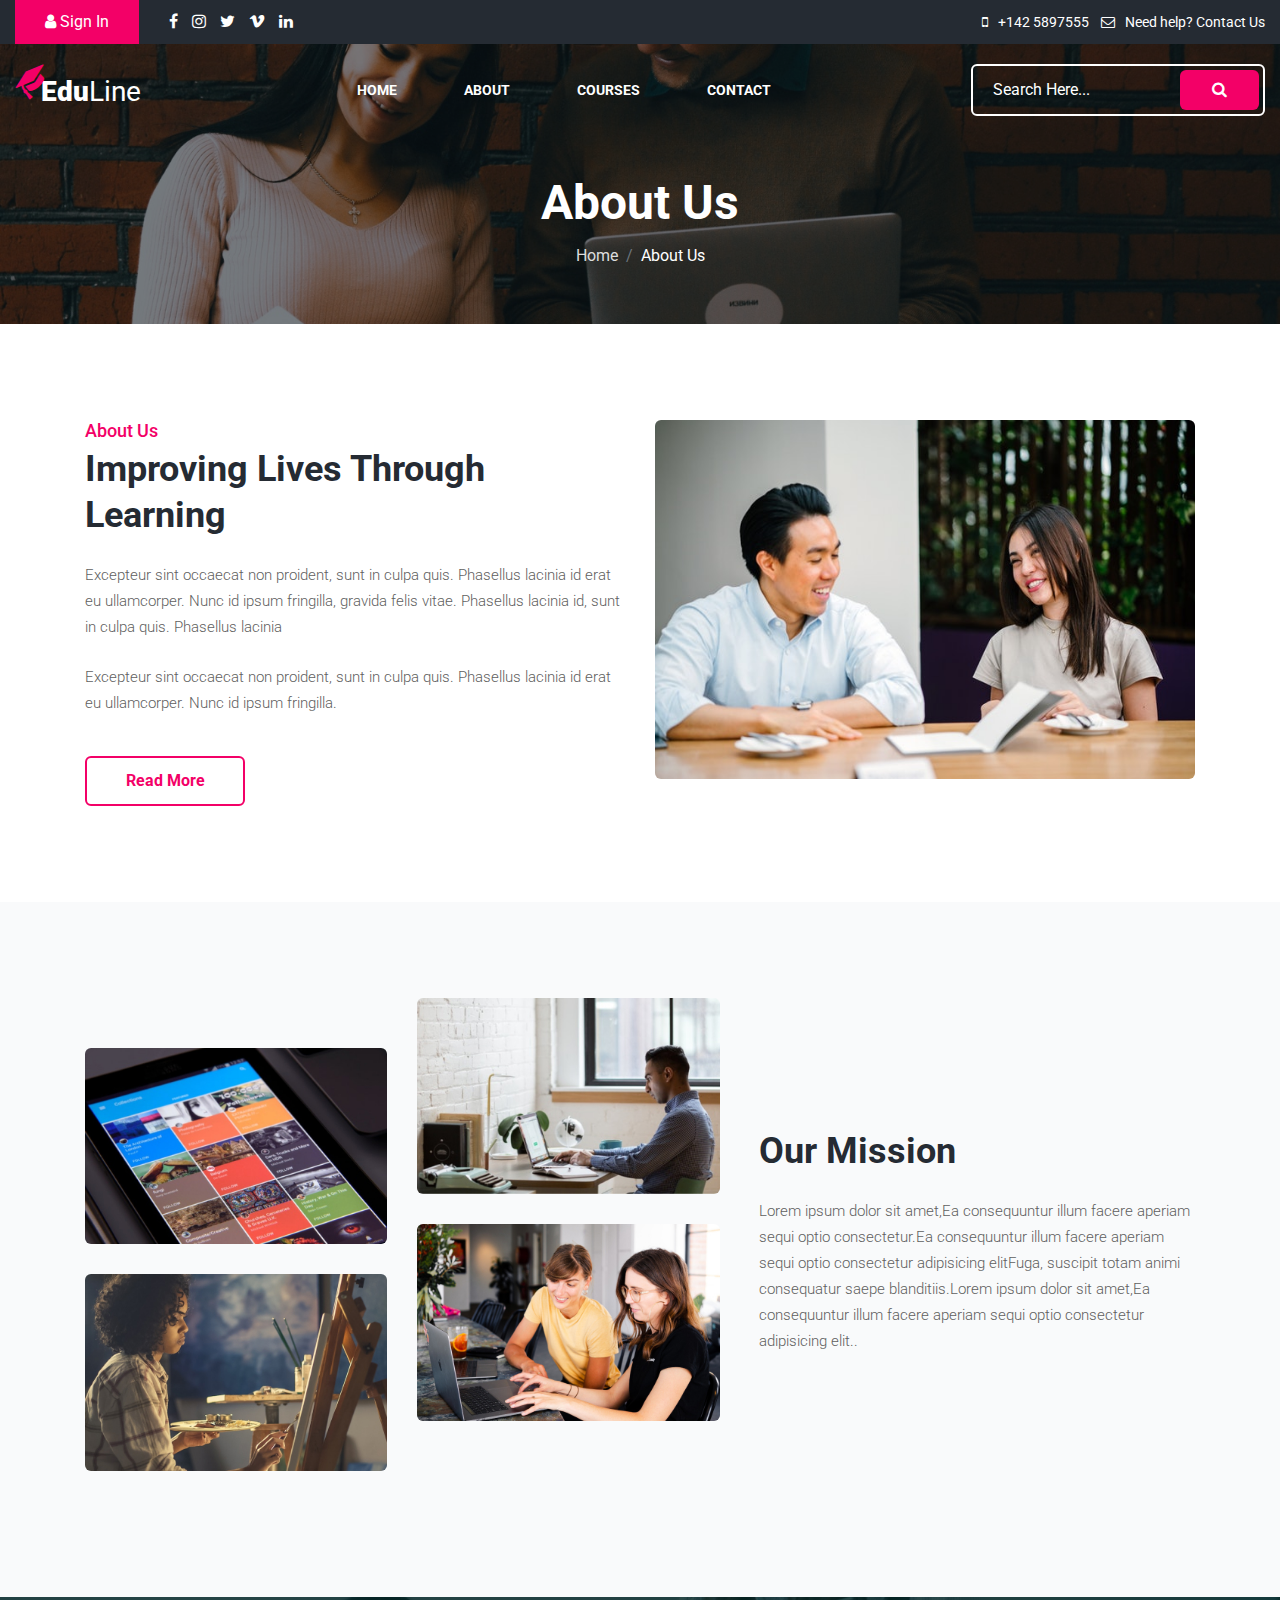
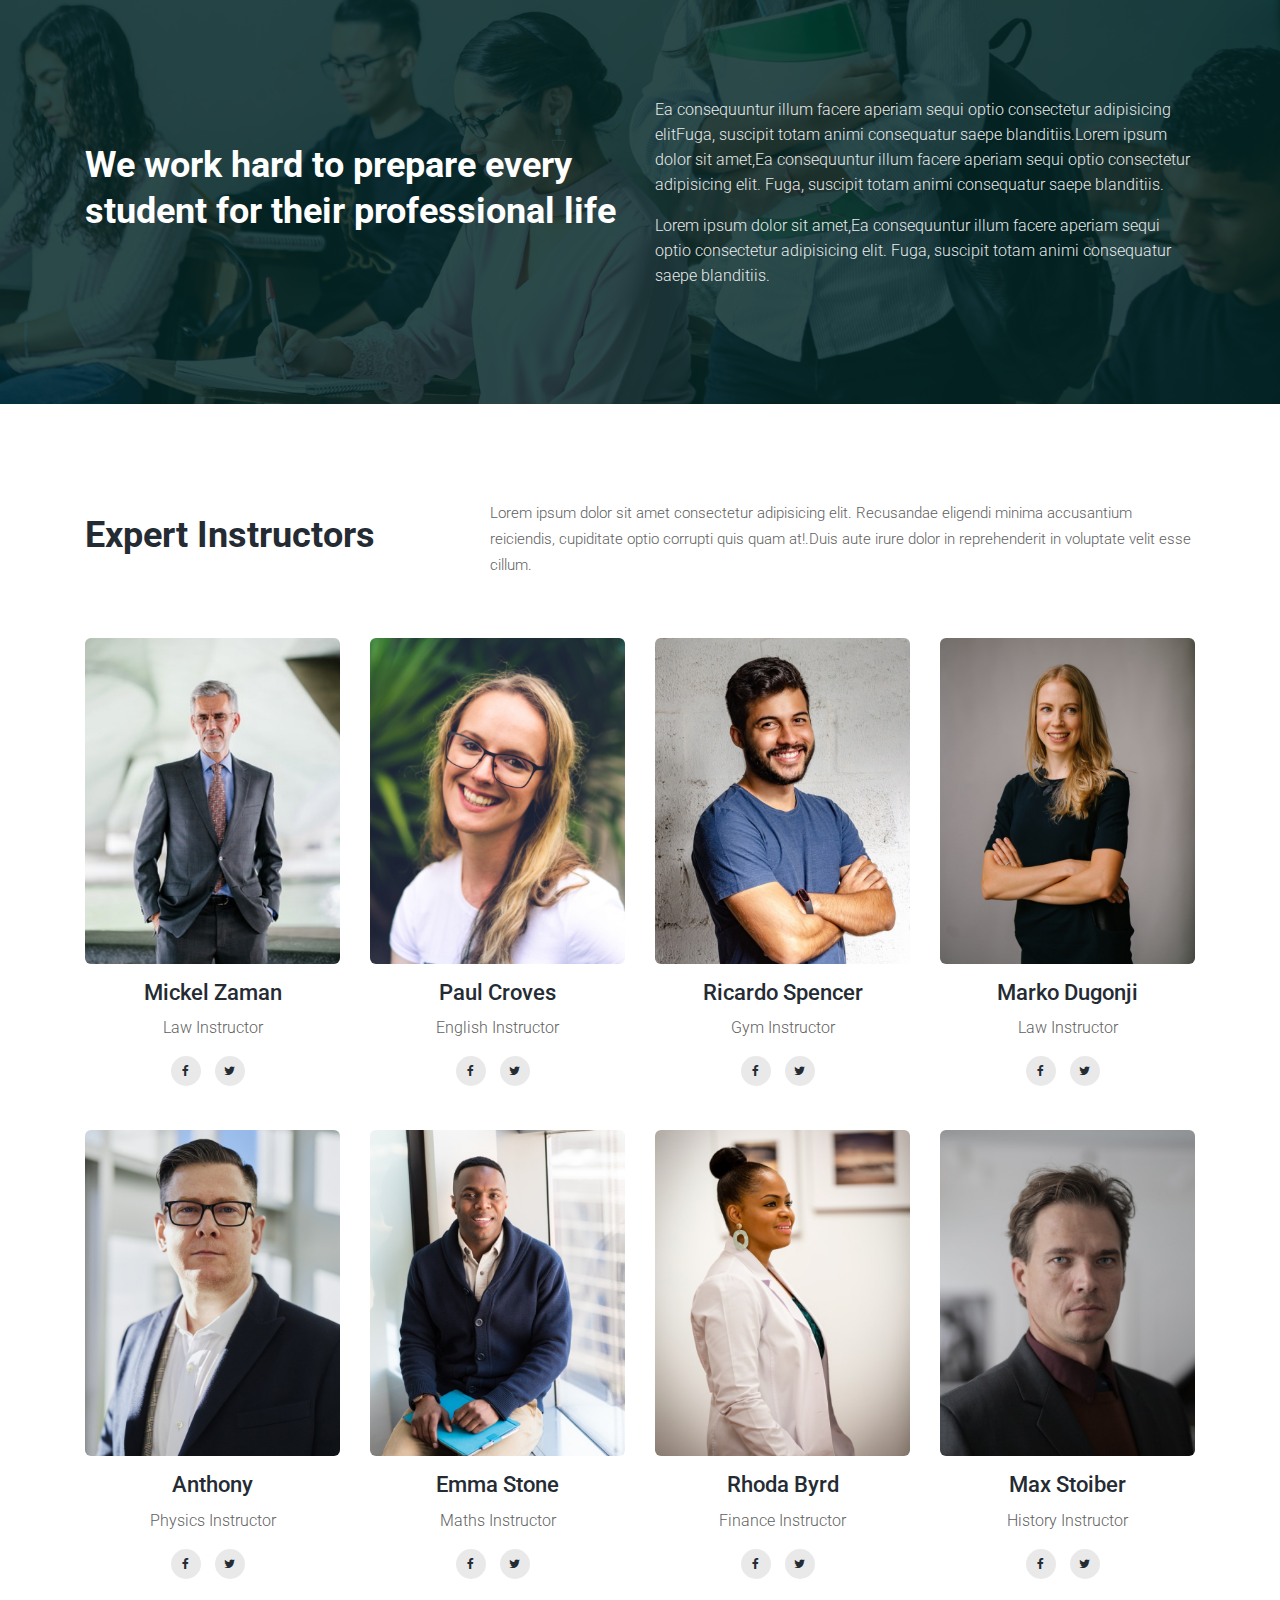
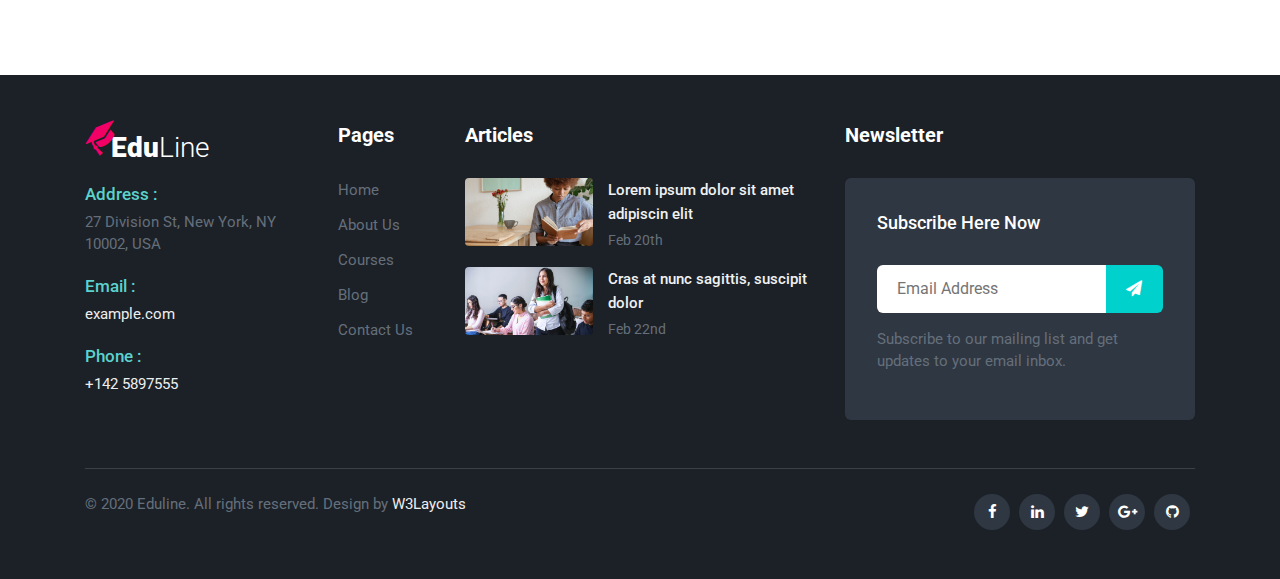
==== about.html @ 6f42fe59 "initial commit" ====
<!--
Author: W3layouts
Author URL: http://w3layouts.com
-->
<!doctype html>
<html lang="zxx">

<head>
  <!-- Required meta tags -->
  <meta charset="utf-8">
  <meta name="viewport" content="width=device-width, initial-scale=1, shrink-to-fit=no">
  <title>Eduline Education Category Bootstrap Responsive Website Template | About :: W3layouts</title>
  <!-- Template CSS -->
  <link rel="stylesheet" href="assets/css/style-starter.css">
  <!-- Template CSS -->
  <link href="//fonts.googleapis.com/css?family=Muli:300,300i,400,500,600,700,800,900&display=swap" rel="stylesheet">
  <link href="//fonts.googleapis.com/css?family=Roboto:300,300i,400,500,700,900&display=swap" rel="stylesheet">
  <!-- Template CSS -->

</head>
<body>

<!--/top-header-content-->
<section class="w3l-top-header-content">
	<div class="hny-top-menu">
		<div class="top-hd">
			<div class="container-fluid">
				<div class="row">
					<ul class="social-top col-md-7">
						<li class="log-link mr-3"><a class="sign-in"  href="#"><span class="fa fa-user"></span> Sign In</a></li>
						<li><a href="#"><span class="fa fa-facebook"></span></a></li>
						<li><a href="#"><span class="fa fa-instagram"></span></a> </li>
						<li><a href="#"><span class="fa fa-twitter"></span></a></li>
						<li><a href="#"><span class="fa fa-vimeo"></span></a> </li>
						<li>
							<a href="#">
								<span class="fa fa-linkedin"></span>
							</a>
						</li>
					</ul>
					<ul class="accounts col-md-5">
						<li class="top_li"><span class="fa fa-mobile"></span><a href="tel:+142 5897555">+142
								5897555</a>
						</li>

						<li class="top_li mr-lg-0"><span class="fa fa-envelope-o"></span><a href="mailto:info@example.com">Need help? Contact Us </a>

						</li>
						
					</ul>
				</div>
			</div>
		</div>

	</div>

</section>
<!--//top-header-content-->

<!--w3l-banner-slider-main-->
<section class="w3l-banner-slider-main w3l-inner-page-main">
	<div class="breadcrumb-infhny">
		<header class="top-headerhny">
			<!--/nav-->
			<nav class="navbar navbar-expand-lg navbar-light fill">
				<div class="container-fluid">
					<a class="navbar-brand" href="index.html">
						<label class="lohny"><span class="fa fa-graduation-cap" aria-hidden="true"></span>Edu</label>Line</a>
					<!-- if logo is image enable this   
						<a class="navbar-brand" href="#index.html">
							<img src="image-path" alt="Your logo" title="Your logo" style="height:35px;" />
						</a> -->
					<button class="navbar-toggler" type="button" data-toggle="collapse"
						data-target="#navbarSupportedContent" aria-controls="navbarSupportedContent"
						aria-expanded="false" aria-label="Toggle navigation">
						<span class="navbar-toggler-icon"></span>
					</button>

					<div class="collapse navbar-collapse" id="navbarSupportedContent">
						<ul class="navbar-nav mx-lg-auto ml-auto">
							<li class="nav-item active">
								<a class="nav-link" href="index.html">Home</a>
							</li>
							<li class="nav-item">
								<a class="nav-link" href="about.html">About</a>
							</li>
							<li class="nav-item">
								<a class="nav-link" href="services.html">Courses</a>
							</li>

						
							<li class="nav-item">
								<a class="nav-link" href="contact.html">Contact</a>
							</li>
						</ul>

					</div>
					<form action="#" method="post" class="d-flex searchhny-form">
						<input type="search" placeholder="Search Here..." required="required">
						<button type="submit"><span class="fa fa-search" aria-hidden="true"></span></button>
					</form>
				</div>
			</nav>
			<!--//nav-->
    </header>
    <!-- /breadcrumbs-->
    <div class="container">
        <nav aria-label="breadcrumb" class="breadcrumb-info">
          <h2 class="hny-title text-center">About Us</h2>
          <ol class="breadcrumb mb-0">
            <li class="breadcrumb-item"><a href="index.html">Home</a></li>
            <li class="breadcrumb-item active" aria-current="page">About Us</li>
          </ol>
        </nav>
      </div>
          <!-- //breadcrumbs-->
	</div>
	<!--//banner-slider-->
</section>


<section class="w3l-wecome-content-6">
	<!-- /content-6-section -->
	  <div class="ab-content-6-mian py-5">
			 <div class="container py-lg-5">
					<div class="welcome-grids row">
							<div class="col-lg-6 mb-lg-0 mb-5">
								<h6>About Us</h6>
								<h3 class="hny-title">
									Improving Lives Through Learning
									</h3>
								<p class="my-4">Excepteur sint occaecat non proident, sunt in culpa quis. Phasellus lacinia id erat eu ullamcorper. Nunc id ipsum fringilla,
								gravida felis vitae. Phasellus lacinia id, sunt in culpa quis. Phasellus lacinia</p>
								<p class="mb-4">Excepteur sint occaecat non proident, sunt in culpa quis. Phasellus lacinia id erat eu ullamcorper. Nunc id ipsum fringilla.</p>
								<div class="button-4-pink">
									<div class="eff-4-pink"></div>
									<a href="services.html"> Read More</a>
								  </div>
							</div>
							<div class="col-lg-6 welcome-image">
								<img src="assets/images/ab.jpg" class="img-fluid" alt="" />
							</div>	
						
						</div>	
				 
				 </div>
			 </div>
	 </section>
   <!-- //content-6-section -->

  
<section class="w3l-specification-6">
	<!-- /specification-6-->
	<div class="specification-content py-5">
		<div class="container py-lg-5">
			<div class="mission-grids-info row">
				<div class="mission-gd-left col-lg-7">
					<div class="grids-inn-ab">
						<div class="sub-mission one-top">
							<div class="mission-sec-gd">
									<img src="assets/images/p1.jpg" alt="" class="img-fluid" />
							</div>
							<div class="mission-sec-gd">
									<img src="assets/images/p2.jpg" alt="" class="img-fluid" />
							</div>

						</div>
						<div class="sub-mission">
								<div class="mission-sec-gd">
										<img src="assets/images/p6.jpg" alt="" class="img-fluid" />
								</div>
								<div class="mission-sec-gd">
										<img src="assets/images/p4.jpg" alt="" class="img-fluid" />
								</div>
	
							</div>
					</div>
				</div>
				<div class="mission-gd-right col-lg-5 pl-lg-4">

						<h3 class="hny-title">Our Mission</h3>
						<p>Lorem ipsum dolor sit amet,Ea consequuntur illum facere aperiam sequi optio consectetur.Ea consequuntur illum facere aperiam sequi optio consectetur adipisicing elitFuga, suscipit totam animi consequatur saepe blanditiis.Lorem ipsum dolor sit amet,Ea consequuntur illum facere aperiam sequi optio consectetur adipisicing elit..</p>
				</div>
			</div>
		</div>
</section>
<!-- //specification-6-->

<section class="w3l-content-5">
	<!-- /content-6-section -->
	  <div class="content-5-main">
			 <div class="container">
					 <div class="content-info-in row">
							 <div class="content-gd col-lg-6">
									 <h3 class="hny-title two">
									
We work hard to prepare every student for their professional life</h3>
							 </div>
							 <div class="content-gd col-lg-6">
									<p>Ea consequuntur illum facere aperiam sequi optio consectetur adipisicing elitFuga, suscipit totam animi consequatur saepe blanditiis.Lorem ipsum dolor sit amet,Ea consequuntur illum facere aperiam sequi optio consectetur adipisicing elit. Fuga, suscipit totam animi consequatur saepe blanditiis.</p>
									 <p>Lorem ipsum dolor sit amet,Ea consequuntur illum facere aperiam sequi optio consectetur adipisicing elit. Fuga, suscipit totam animi consequatur saepe blanditiis.</p>
									
							 </div>
							
					 </div>
				 
				 </div>
			 </div>
	 </section>
   <!-- //content-6-section -->

  
	<!--/team-sec-->
	<section class="w3l-team-main">
		<div class="team py-5">
			<div class="container py-lg-5">
					<div class="row title-content">
							<div class="col-lg-4 title-left">
								<h3 class="hny-title">Expert Instructors</h3>
							</div>
							<div class="col-lg-8 title-info">
								<p>Lorem ipsum dolor sit amet consectetur adipisicing elit. Recusandae eligendi minima
									accusantium
									reiciendis, cupiditate optio corrupti quis quam at!.Duis aute irure dolor in reprehenderit
									in voluptate velit esse cillum.</p>
							</div>
						</div>
					<div class="row team-row">
							<div class="col-lg-3 col-md-6 team-wrap">
									<div class="team-info text-center">
										<div class="column position-relative">
											<a href="#url"><img src="assets/images/team1.jpg" alt="" class="img-fluid team-image" /></a>
										</div>
										<div class="column">
											<h3 class="name-pos"><a href="#url">Mickel Zaman</a></h3>
											<p>Law Instructor</p>
											<div class="social">
												<a href="#facebook" class="facebook"><span class="fa fa-facebook" aria-hidden="true"></span></a>
												<a href="#twitter" class="twitter"><span class="fa fa-twitter" aria-hidden="true"></span></a>
											</div>
									</div>
								</div>
							</div>
							<!-- end team member -->
				
							<div class="col-lg-3 col-md-6 team-wrap">
			
									<div class="team-info text-center">
											<div class="column position-relative">
												<a href="#url"><img src="assets/images/team2.jpg" alt="" class="img-fluid team-image" /></a>
											</div>
											<div class="column">
												<h3 class="name-pos"><a href="#url">Paul Croves</a></h3>
												<p>English Instructor</p>
												<div class="social">
													<a href="#facebook" class="facebook"><span class="fa fa-facebook" aria-hidden="true"></span></a>
													<a href="#twitter" class="twitter"><span class="fa fa-twitter" aria-hidden="true"></span></a>
												</div>
										</div>
									</div>
							</div>
							<!-- end team member -->
				
							<div class="col-lg-3 col-md-6 team-wrap">
									<div class="team-info text-center">
											<div class="column position-relative">
												<a href="#url"><img src="assets/images/team3.jpg" alt="" class="img-fluid team-image" /></a>
											</div>
											<div class="column">
												<h3 class="name-pos"><a href="#url">Ricardo Spencer</a></h3>
												<p>Gym Instructor</p>
												<div class="social">
													<a href="#facebook" class="facebook"><span class="fa fa-facebook" aria-hidden="true"></span></a>
													<a href="#twitter" class="twitter"><span class="fa fa-twitter" aria-hidden="true"></span></a>
												</div>
										</div>
									</div>
								
							</div>
							<!-- end team member -->
							<!-- end team member -->
				
							<div class="col-lg-3 col-md-6 team-wrap">
			
									<div class="team-info text-center">
											<div class="column position-relative">
												<a href="#url"><img src="assets/images/team4.jpg" alt="" class="img-fluid team-image" /></a>
											</div>
											<div class="column">
												<h3 class="name-pos"><a href="#url">Marko Dugonji</a></h3>
												<p>Law Instructor</p>
												<div class="social">
													<a href="#facebook" class="facebook"><span class="fa fa-facebook" aria-hidden="true"></span></a>
													<a href="#twitter" class="twitter"><span class="fa fa-twitter" aria-hidden="true"></span></a>
												</div>
										</div>
									</div>
							</div>
							<!-- end team member -->
							<div class="col-lg-3 col-md-6 team-wrap">
									<div class="team-info text-center">
										<div class="column position-relative">
											<a href="#url"><img src="assets/images/team5.jpg" alt="" class="img-fluid team-image" /></a>
										</div>
										<div class="column">
											<h3 class="name-pos"><a href="#url">Anthony</a></h3>
											<p>Physics Instructor</p>
											<div class="social">
												<a href="#facebook" class="facebook"><span class="fa fa-facebook" aria-hidden="true"></span></a>
												<a href="#twitter" class="twitter"><span class="fa fa-twitter" aria-hidden="true"></span></a>
											</div>
									</div>
								</div>
							</div>
							<!-- end team member -->
				
							<div class="col-lg-3 col-md-6 team-wrap">
			
									<div class="team-info text-center">
											<div class="column position-relative">
												<a href="#url"><img src="assets/images/team6.jpg" alt="" class="img-fluid team-image" /></a>
											</div>
											<div class="column">
												<h3 class="name-pos"><a href="#url">Emma Stone</a></h3>
												<p>Maths Instructor</p>
												<div class="social">
													<a href="#facebook" class="facebook"><span class="fa fa-facebook" aria-hidden="true"></span></a>
													<a href="#twitter" class="twitter"><span class="fa fa-twitter" aria-hidden="true"></span></a>
												</div>
										</div>
									</div>
							</div>
							<!-- end team member -->
				
							<div class="col-lg-3 col-md-6 team-wrap">
									<div class="team-info text-center">
											<div class="column position-relative">
												<a href="#url"><img src="assets/images/team7.jpg" alt="" class="img-fluid team-image" /></a>
											</div>
											<div class="column">
												<h3 class="name-pos"><a href="#url">Rhoda Byrd</a></h3>
												<p>Finance Instructor</p>
												<div class="social">
													<a href="#facebook" class="facebook"><span class="fa fa-facebook" aria-hidden="true"></span></a>
													<a href="#twitter" class="twitter"><span class="fa fa-twitter" aria-hidden="true"></span></a>
												</div>
										</div>
									</div>
								
							</div>
							<!-- end team member -->
							<!-- end team member -->
				
							<div class="col-lg-3 col-md-6 team-wrap">
			
									<div class="team-info text-center">
											<div class="column position-relative">
												<a href="#url"><img src="assets/images/team8.jpg" alt="" class="img-fluid team-image" /></a>
											</div>
											<div class="column">
												<h3 class="name-pos"><a href="#url">Max Stoiber</a></h3>
												<p>History Instructor</p>
												<div class="social">
													<a href="#facebook" class="facebook"><span class="fa fa-facebook" aria-hidden="true"></span></a>
													<a href="#twitter" class="twitter"><span class="fa fa-twitter" aria-hidden="true"></span></a>
												</div>
										</div>
									</div>
							</div>
							<!-- end team member -->
				</div>
			</div>
	</section>
	<!--//team-sec-->
<!-- footer -->
<section class="w3l-footer-16">
    <div class="w3l-footer-16-main py-5">
        <div class="container">
            <div class="row">
                <div class="col-lg-4 column">
                    <div class="row">
                        <div class="col-md-8 column">

                                <a class="logo-2" href="index.html">
                                        <label class="lohny-2"><span class="fa fa-graduation-cap" aria-hidden="true"></span>Edu</label>Line</a>
                           
                            <div class="ad-text-inf">
                                <p><span class="color-hny">Address :</span> 27 Division St, New York, NY 10002, USA</p>
                             </div>
                             <div class="ad-text-inf">
                                    <p><span class="color-hny">Email :</span> <a href="mailto:info@example.com">example.com</a></p>
                                 </div>
                                 <div class="ad-text-inf">
                                        <p><span class="color-hny">Phone :</span> <a href="tel:+142 5897555">+142
                                                5897555</a></p>
                                     </div>
                        </div>
                        <div class="col-md-4 column">
                            <h3>Pages</h3>
                            <ul class="footer-gd-16">
                                <li><a href="index.html">Home</a></li>
                                <li><a href="about.html">About Us</a></li>
                                <li><a href="services.html">Courses</a></li>
                                <li><a href="#">Blog</a></li>
                                <li><a href="contact.html">Contact Us</a></li>
                            </ul>
                        </div>
                    </div>
                </div>
                <div class="col-lg-4 col-md-6 column column3 mt-lg-0 mt-4">
                    <h3>Articles</h3>
                    <ul class="list-unstyled d-flex flex-wrap">
                        <li class="">
                            <div class="row">
                                <a class="col-md-5 col-4" href="#">
                                    <img class="rounded img-fluid img-responsive" src="assets/images/bg1.jpg"
                                        alt="image">
                                </a>
                                <div class="col pl-0">
                                    <a class="footer-small-text" href="#">Lorem ipsum dolor sit amet adipiscin elit</a>
                                    <div class="text-sub-small">Feb 20th</div>
                                </div>
                            </div>
                        </li>
                        <li class="mt-md-0 mt-2">
                            <div class="row my-2 my-md-3">
                                <a class="col-md-5 col-4" href="#">
                                    <img class="rounded img-fluid img-responsive" src="assets/images/bg3.jpg"
                                        alt="image">
                                </a>
                                <div class="col pl-0">
                                    <a class="footer-small-text" href="#">Cras at nunc sagittis, suscipit dolor</a>
                                    <div class="text-sub-small">Feb 22nd</div>
                                </div>
                            </div>
                        </li>
                    </ul>
                </div>
                <div class="col-lg-4 col-md-6 column column4 mt-lg-0 mt-4">
                    <h3>Newsletter </h3>
                    <div class="end-column">
                        <h4>Subscribe Here Now</h4>
                        <form action="#" class="subscribe" method="post">
                            <input type="email" name="email" placeholder="Email Address" required="">
                            <button><span class="fa fa-paper-plane" aria-hidden="true"></span></button>
                        </form>
                        <p>Subscribe to our mailing list and get updates to your email inbox.</p>
                    </div>
                </div>
            </div>
            <div class="d-flex below-section justify-content-between align-items-center pt-4 mt-5">
                <div class="columns text-lg-left text-center">
                    <p>© 2020 Eduline. All rights reserved. Design by <a href="https://w3layouts.com/" target="_blank">
                            W3Layouts</a>
                    </p>
                </div>
                <div class="columns-2 mt-md-0 mt-3">
                    <ul class="social">
                        <li><a href="#facebook"><span class="fa fa-facebook" aria-hidden="true"></span></a>
                        </li>
                        <li><a href="#linkedin"><span class="fa fa-linkedin" aria-hidden="true"></span></a>
                        </li>
                        <li><a href="#twitter"><span class="fa fa-twitter" aria-hidden="true"></span></a>
                        </li>
                        <li><a href="#google"><span class="fa fa-google-plus" aria-hidden="true"></span></a>
                        </li>
                        <li><a href="#github"><span class="fa fa-github" aria-hidden="true"></span></a>
                        </li>
                    </ul>
                </div>
            </div>
        </div>
    </div>

    <!-- move top -->
    <button onclick="topFunction()" id="movetop" title="Go to top">
        <span class="fa fa-angle-up"></span>
    </button>
    <script>
        // When the user scrolls down 20px from the top of the document, show the button
        window.onscroll = function () {
            scrollFunction()
        };

        function scrollFunction() {
            if (document.body.scrollTop > 20 || document.documentElement.scrollTop > 20) {
                document.getElementById("movetop").style.display = "block";
            } else {
                document.getElementById("movetop").style.display = "none";
            }
        }

        // When the user clicks on the button, scroll to the top of the document
        function topFunction() {
            document.body.scrollTop = 0;
            document.documentElement.scrollTop = 0;
        }
    </script>
    <!-- //move top -->
    <script>
        $(function () {
            $('.navbar-toggler').click(function () {
                $('body').toggleClass('noscroll');
            })
        });
    </script>
</section>
<!-- //footer -->
</body>

</html>

<script src="assets/js/jquery-3.3.1.min.js"></script>
<!-- disable body scroll which navbar is in active -->
<script>
  $(function () {
    $('.navbar-toggler').click(function () {
      $('body').toggleClass('noscroll');
    })
  });
</script>
<!-- disable body scroll which navbar is in active -->
<!-- //jQuery-Photo-filter-lightbox-portfolio-plugin -->
<script src="assets/js/bootstrap.min.js"></script>
---- assets/css/style-starter.css ----
/*
Author: W3layouts
Author URL: http://w3layouts.com
 */
 

@charset "UTF-8";
html {
  scroll-behavior: smooth; }

h1,
h2,
h3,
h4,
h5,
h6 {
  font-family: 'Roboto',Sans-serif;
  font-weight: 700; }

body,
body a,
body li,
body p, .btn, input {
  font-family: 'Roboto',Sans-serif; }

body p {
  line-height: 26px;
  font-size: 16px;
  color: #5f5f5f;
  font-weight: 300; }

ol,
ul,
dl {
  margin-top: 0;
  margin-bottom: 0rem;
  padding: 0; }

.form-control:focus {
  box-shadow: none !important; }

body a:hover {
  color: #f30067;
  transition: 0.3s ease; }

body input, textarea, button, .btn {
  border-radius: 6px; }

body img {
  border-radius: 6px; }

.noscroll {
  overflow: hidden; }

.title-content {
  align-items: center; }

.title-content .title-info {
  padding-left: 40px; }

h3.hny-title,
h3.hny-title.two {
  font-size: 40px;
  line-height: 48px;
  color: #252b33;
  margin-bottom: 24px;
  font-weight: 700; }

h3.hny-title.two {
  color: #fff; }

.button-4-pink {
  width: 160px;
  height: 50px;
  border: 2px solid #f30067;
  /* float: left; */
  text-align: center;
  cursor: pointer;
  position: relative;
  box-sizing: border-box;
  overflow: hidden;
  margin: 40px 0 0 0;
  border-radius: 6px; }

.button-4-pink a {
  font-size: 16px;
  color: #f30067;
  text-decoration: none;
  line-height: 45px;
  transition: all .5s ease;
  z-index: 2;
  position: relative;
  font-weight: 700;
  display: inline; }

.eff-4-pink {
  width: 160px;
  height: 50px;
  left: -160px;
  background: #f30067;
  position: absolute;
  transition: all .5s ease-in-out;
  z-index: 1; }

.button-4-pink:hover .eff-4-pink {
  left: 0; }

.button-4-pink:hover a {
  color: #fff; }

@media (max-width: 1280px) {
  h3.hny-title,
  h3.hny-title.two {
    font-size: 36px;
    line-height: 46px; }
  body p {
    font-size: 15px; } }

@media (max-width: 991px) {
  .title-content .title-info {
    padding-left: 15px; } }

@media (max-width: 667px) {
  h3.hny-title,
  h3.hny-title.two {
    font-size: 30px;
    line-height: 40px; }
  a.read-more-btn.btn {
    margin-top: 10px; } }

@media (max-width: 480px) {
  h3.hny-title,
  h3.hny-title.two {
    font-size: 28px;
    line-height: 38px; } }

@media (max-width: 440px) {
  h3.hny-title,
  h3.hny-title.two {
    font-size: 26px;
    line-height: 36px; } }

/*!
 *  Font Awesome 4.7.0 by @davegandy - http://fontawesome.io - @fontawesome
 *  License - http://fontawesome.io/license (Font: SIL OFL 1.1, CSS: MIT License)
 */
/* FONT PATH
 * -------------------------- */
@font-face {
  font-family: 'FontAwesome';
  src: url("../fonts/fontawesome-webfont.eot?v=4.7.0");
  src: url("../fonts/fontawesome-webfont.eot?#iefix&v=4.7.0") format("embedded-opentype"), url("../fonts/fontawesome-webfont.woff2?v=4.7.0") format("woff2"), url("../fonts/fontawesome-webfont.woff?v=4.7.0") format("woff"), url("../fonts/fontawesome-webfont.ttf?v=4.7.0") format("truetype"), url("../fonts/fontawesome-webfont.svg?v=4.7.0#fontawesomeregular") format("svg");
  font-weight: normal;
  font-style: normal; }

.fa {
  display: inline-block;
  font: normal normal normal 14px/1 FontAwesome;
  font-size: inherit;
  text-rendering: auto;
  -webkit-font-smoothing: antialiased;
  -moz-osx-font-smoothing: grayscale; }

/* makes the font 33% larger relative to the icon container */
.fa-lg {
  font-size: 1.33333em;
  line-height: 0.75em;
  vertical-align: -15%; }

.fa-2x {
  font-size: 2em; }

.fa-3x {
  font-size: 3em; }

.fa-4x {
  font-size: 4em; }

.fa-5x {
  font-size: 5em; }

.fa-fw {
  width: 1.28571em;
  text-align: center; }

.fa-ul {
  padding-left: 0;
  margin-left: 2.14286em;
  list-style-type: none; }
  .fa-ul > li {
    position: relative; }

.fa-li {
  position: absolute;
  left: -2.14286em;
  width: 2.14286em;
  top: 0.14286em;
  text-align: center; }
  .fa-li.fa-lg {
    left: -1.85714em; }

.fa-border {
  padding: .2em .25em .15em;
  border: solid 0.08em #eee;
  border-radius: .1em; }

.fa-pull-left {
  float: left; }

.fa-pull-right {
  float: right; }

.fa.fa-pull-left {
  margin-right: .3em; }

.fa.fa-pull-right {
  margin-left: .3em; }

/* Deprecated as of 4.4.0 */
.pull-right {
  float: right; }

.pull-left {
  float: left; }

.fa.pull-left {
  margin-right: .3em; }

.fa.pull-right {
  margin-left: .3em; }

.fa-spin {
  -webkit-animation: fa-spin 2s infinite linear;
  animation: fa-spin 2s infinite linear; }

.fa-pulse {
  -webkit-animation: fa-spin 1s infinite steps(8);
  animation: fa-spin 1s infinite steps(8); }

@-webkit-keyframes fa-spin {
  0% {
    transform: rotate(0deg); }
  100% {
    transform: rotate(359deg); } }

@keyframes fa-spin {
  0% {
    transform: rotate(0deg); }
  100% {
    transform: rotate(359deg); } }

.fa-rotate-90 {
  -ms-filter: "progid:DXImageTransform.Microsoft.BasicImage(rotation=1)";
  transform: rotate(90deg); }

.fa-rotate-180 {
  -ms-filter: "progid:DXImageTransform.Microsoft.BasicImage(rotation=2)";
  transform: rotate(180deg); }

.fa-rotate-270 {
  -ms-filter: "progid:DXImageTransform.Microsoft.BasicImage(rotation=3)";
  transform: rotate(270deg); }

.fa-flip-horizontal {
  -ms-filter: "progid:DXImageTransform.Microsoft.BasicImage(rotation=0, mirror=1)";
  transform: scale(-1, 1); }

.fa-flip-vertical {
  -ms-filter: "progid:DXImageTransform.Microsoft.BasicImage(rotation=2, mirror=1)";
  transform: scale(1, -1); }

:root .fa-rotate-90,
:root .fa-rotate-180,
:root .fa-rotate-270,
:root .fa-flip-horizontal,
:root .fa-flip-vertical {
  -webkit-filter: none;
          filter: none; }

.fa-stack {
  position: relative;
  display: inline-block;
  width: 2em;
  height: 2em;
  line-height: 2em;
  vertical-align: middle; }

.fa-stack-1x, .fa-stack-2x {
  position: absolute;
  left: 0;
  width: 100%;
  text-align: center; }

.fa-stack-1x {
  line-height: inherit; }

.fa-stack-2x {
  font-size: 2em; }

.fa-inverse {
  color: #fff; }

/* Font Awesome uses the Unicode Private Use Area (PUA) to ensure screen
   readers do not read off random characters that represent icons */
.fa-glass:before {
  content: ""; }

.fa-music:before {
  content: ""; }

.fa-search:before {
  content: ""; }

.fa-envelope-o:before {
  content: ""; }

.fa-heart:before {
  content: ""; }

.fa-star:before {
  content: ""; }

.fa-star-o:before {
  content: ""; }

.fa-user:before {
  content: ""; }

.fa-film:before {
  content: ""; }

.fa-th-large:before {
  content: ""; }

.fa-th:before {
  content: ""; }

.fa-th-list:before {
  content: ""; }

.fa-check:before {
  content: ""; }

.fa-remove:before,
.fa-close:before,
.fa-times:before {
  content: ""; }

.fa-search-plus:before {
  content: ""; }

.fa-search-minus:before {
  content: ""; }

.fa-power-off:before {
  content: ""; }

.fa-signal:before {
  content: ""; }

.fa-gear:before,
.fa-cog:before {
  content: ""; }

.fa-trash-o:before {
  content: ""; }

.fa-home:before {
  content: ""; }

.fa-file-o:before {
  content: ""; }

.fa-clock-o:before {
  content: ""; }

.fa-road:before {
  content: ""; }

.fa-download:before {
  content: ""; }

.fa-arrow-circle-o-down:before {
  content: ""; }

.fa-arrow-circle-o-up:before {
  content: ""; }

.fa-inbox:before {
  content: ""; }

.fa-play-circle-o:before {
  content: ""; }

.fa-rotate-right:before,
.fa-repeat:before {
  content: ""; }

.fa-refresh:before {
  content: ""; }

.fa-list-alt:before {
  content: ""; }

.fa-lock:before {
  content: ""; }

.fa-flag:before {
  content: ""; }

.fa-headphones:before {
  content: ""; }

.fa-volume-off:before {
  content: ""; }

.fa-volume-down:before {
  content: ""; }

.fa-volume-up:before {
  content: ""; }

.fa-qrcode:before {
  content: ""; }

.fa-barcode:before {
  content: ""; }

.fa-tag:before {
  content: ""; }

.fa-tags:before {
  content: ""; }

.fa-book:before {
  content: ""; }

.fa-bookmark:before {
  content: ""; }

.fa-print:before {
  content: ""; }

.fa-camera:before {
  content: ""; }

.fa-font:before {
  content: ""; }

.fa-bold:before {
  content: ""; }

.fa-italic:before {
  content: ""; }

.fa-text-height:before {
  content: ""; }

.fa-text-width:before {
  content: ""; }

.fa-align-left:before {
  content: ""; }

.fa-align-center:before {
  content: ""; }

.fa-align-right:before {
  content: ""; }

.fa-align-justify:before {
  content: ""; }

.fa-list:before {
  content: ""; }

.fa-dedent:before,
.fa-outdent:before {
  content: ""; }

.fa-indent:before {
  content: ""; }

.fa-video-camera:before {
  content: ""; }

.fa-photo:before,
.fa-image:before,
.fa-picture-o:before {
  content: ""; }

.fa-pencil:before {
  content: ""; }

.fa-map-marker:before {
  content: ""; }

.fa-adjust:before {
  content: ""; }

.fa-tint:before {
  content: ""; }

.fa-edit:before,
.fa-pencil-square-o:before {
  content: ""; }

.fa-share-square-o:before {
  content: ""; }

.fa-check-square-o:before {
  content: ""; }

.fa-arrows:before {
  content: ""; }

.fa-step-backward:before {
  content: ""; }

.fa-fast-backward:before {
  content: ""; }

.fa-backward:before {
  content: ""; }

.fa-play:before {
  content: ""; }

.fa-pause:before {
  content: ""; }

.fa-stop:before {
  content: ""; }

.fa-forward:before {
  content: ""; }

.fa-fast-forward:before {
  content: ""; }

.fa-step-forward:before {
  content: ""; }

.fa-eject:before {
  content: ""; }

.fa-chevron-left:before {
  content: ""; }

.fa-chevron-right:before {
  content: ""; }

.fa-plus-circle:before {
  content: ""; }

.fa-minus-circle:before {
  content: ""; }

.fa-times-circle:before {
  content: ""; }

.fa-check-circle:before {
  content: ""; }

.fa-question-circle:before {
  content: ""; }

.fa-info-circle:before {
  content: ""; }

.fa-crosshairs:before {
  content: ""; }

.fa-times-circle-o:before {
  content: ""; }

.fa-check-circle-o:before {
  content: ""; }

.fa-ban:before {
  content: ""; }

.fa-arrow-left:before {
  content: ""; }

.fa-arrow-right:before {
  content: ""; }

.fa-arrow-up:before {
  content: ""; }

.fa-arrow-down:before {
  content: ""; }

.fa-mail-forward:before,
.fa-share:before {
  content: ""; }

.fa-expand:before {
  content: ""; }

.fa-compress:before {
  content: ""; }

.fa-plus:before {
  content: ""; }

.fa-minus:before {
  content: ""; }

.fa-asterisk:before {
  content: ""; }

.fa-exclamation-circle:before {
  content: ""; }

.fa-gift:before {
  content: ""; }

.fa-leaf:before {
  content: ""; }

.fa-fire:before {
  content: ""; }

.fa-eye:before {
  content: ""; }

.fa-eye-slash:before {
  content: ""; }

.fa-warning:before,
.fa-exclamation-triangle:before {
  content: ""; }

.fa-plane:before {
  content: ""; }

.fa-calendar:before {
  content: ""; }

.fa-random:before {
  content: ""; }

.fa-comment:before {
  content: ""; }

.fa-magnet:before {
  content: ""; }

.fa-chevron-up:before {
  content: ""; }

.fa-chevron-down:before {
  content: ""; }

.fa-retweet:before {
  content: ""; }

.fa-shopping-cart:before {
  content: ""; }

.fa-folder:before {
  content: ""; }

.fa-folder-open:before {
  content: ""; }

.fa-arrows-v:before {
  content: ""; }

.fa-arrows-h:before {
  content: ""; }

.fa-bar-chart-o:before,
.fa-bar-chart:before {
  content: ""; }

.fa-twitter-square:before {
  content: ""; }

.fa-facebook-square:before {
  content: ""; }

.fa-camera-retro:before {
  content: ""; }

.fa-key:before {
  content: ""; }

.fa-gears:before,
.fa-cogs:before {
  content: ""; }

.fa-comments:before {
  content: ""; }

.fa-thumbs-o-up:before {
  content: ""; }

.fa-thumbs-o-down:before {
  content: ""; }

.fa-star-half:before {
  content: ""; }

.fa-heart-o:before {
  content: ""; }

.fa-sign-out:before {
  content: ""; }

.fa-linkedin-square:before {
  content: ""; }

.fa-thumb-tack:before {
  content: ""; }

.fa-external-link:before {
  content: ""; }

.fa-sign-in:before {
  content: ""; }

.fa-trophy:before {
  content: ""; }

.fa-github-square:before {
  content: ""; }

.fa-upload:before {
  content: ""; }

.fa-lemon-o:before {
  content: ""; }

.fa-phone:before {
  content: ""; }

.fa-square-o:before {
  content: ""; }

.fa-bookmark-o:before {
  content: ""; }

.fa-phone-square:before {
  content: ""; }

.fa-twitter:before {
  content: ""; }

.fa-facebook-f:before,
.fa-facebook:before {
  content: ""; }

.fa-github:before {
  content: ""; }

.fa-unlock:before {
  content: ""; }

.fa-credit-card:before {
  content: ""; }

.fa-feed:before,
.fa-rss:before {
  content: ""; }

.fa-hdd-o:before {
  content: ""; }

.fa-bullhorn:before {
  content: ""; }

.fa-bell:before {
  content: ""; }

.fa-certificate:before {
  content: ""; }

.fa-hand-o-right:before {
  content: ""; }

.fa-hand-o-left:before {
  content: ""; }

.fa-hand-o-up:before {
  content: ""; }

.fa-hand-o-down:before {
  content: ""; }

.fa-arrow-circle-left:before {
  content: ""; }

.fa-arrow-circle-right:before {
  content: ""; }

.fa-arrow-circle-up:before {
  content: ""; }

.fa-arrow-circle-down:before {
  content: ""; }

.fa-globe:before {
  content: ""; }

.fa-wrench:before {
  content: ""; }

.fa-tasks:before {
  content: ""; }

.fa-filter:before {
  content: ""; }

.fa-briefcase:before {
  content: ""; }

.fa-arrows-alt:before {
  content: ""; }

.fa-group:before,
.fa-users:before {
  content: ""; }

.fa-chain:before,
.fa-link:before {
  content: ""; }

.fa-cloud:before {
  content: ""; }

.fa-flask:before {
  content: ""; }

.fa-cut:before,
.fa-scissors:before {
  content: ""; }

.fa-copy:before,
.fa-files-o:before {
  content: ""; }

.fa-paperclip:before {
  content: ""; }

.fa-save:before,
.fa-floppy-o:before {
  content: ""; }

.fa-square:before {
  content: ""; }

.fa-navicon:before,
.fa-reorder:before,
.fa-bars:before {
  content: ""; }

.fa-list-ul:before {
  content: ""; }

.fa-list-ol:before {
  content: ""; }

.fa-strikethrough:before {
  content: ""; }

.fa-underline:before {
  content: ""; }

.fa-table:before {
  content: ""; }

.fa-magic:before {
  content: ""; }

.fa-truck:before {
  content: ""; }

.fa-pinterest:before {
  content: ""; }

.fa-pinterest-square:before {
  content: ""; }

.fa-google-plus-square:before {
  content: ""; }

.fa-google-plus:before {
  content: ""; }

.fa-money:before {
  content: ""; }

.fa-caret-down:before {
  content: ""; }

.fa-caret-up:before {
  content: ""; }

.fa-caret-left:before {
  content: ""; }

.fa-caret-right:before {
  content: ""; }

.fa-columns:before {
  content: ""; }

.fa-unsorted:before,
.fa-sort:before {
  content: ""; }

.fa-sort-down:before,
.fa-sort-desc:before {
  content: ""; }

.fa-sort-up:before,
.fa-sort-asc:before {
  content: ""; }

.fa-envelope:before {
  content: ""; }

.fa-linkedin:before {
  content: ""; }

.fa-rotate-left:before,
.fa-undo:before {
  content: ""; }

.fa-legal:before,
.fa-gavel:before {
  content: ""; }

.fa-dashboard:before,
.fa-tachometer:before {
  content: ""; }

.fa-comment-o:before {
  content: ""; }

.fa-comments-o:before {
  content: ""; }

.fa-flash:before,
.fa-bolt:before {
  content: ""; }

.fa-sitemap:before {
  content: ""; }

.fa-umbrella:before {
  content: ""; }

.fa-paste:before,
.fa-clipboard:before {
  content: ""; }

.fa-lightbulb-o:before {
  content: ""; }

.fa-exchange:before {
  content: ""; }

.fa-cloud-download:before {
  content: ""; }

.fa-cloud-upload:before {
  content: ""; }

.fa-user-md:before {
  content: ""; }

.fa-stethoscope:before {
  content: ""; }

.fa-suitcase:before {
  content: ""; }

.fa-bell-o:before {
  content: ""; }

.fa-coffee:before {
  content: ""; }

.fa-cutlery:before {
  content: ""; }

.fa-file-text-o:before {
  content: ""; }

.fa-building-o:before {
  content: ""; }

.fa-hospital-o:before {
  content: ""; }

.fa-ambulance:before {
  content: ""; }

.fa-medkit:before {
  content: ""; }

.fa-fighter-jet:before {
  content: ""; }

.fa-beer:before {
  content: ""; }

.fa-h-square:before {
  content: ""; }

.fa-plus-square:before {
  content: ""; }

.fa-angle-double-left:before {
  content: ""; }

.fa-angle-double-right:before {
  content: ""; }

.fa-angle-double-up:before {
  content: ""; }

.fa-angle-double-down:before {
  content: ""; }

.fa-angle-left:before {
  content: ""; }

.fa-angle-right:before {
  content: ""; }

.fa-angle-up:before {
  content: ""; }

.fa-angle-down:before {
  content: ""; }

.fa-desktop:before {
  content: ""; }

.fa-laptop:before {
  content: ""; }

.fa-tablet:before {
  content: ""; }

.fa-mobile-phone:before,
.fa-mobile:before {
  content: ""; }

.fa-circle-o:before {
  content: ""; }

.fa-quote-left:before {
  content: ""; }

.fa-quote-right:before {
  content: ""; }

.fa-spinner:before {
  content: ""; }

.fa-circle:before {
  content: ""; }

.fa-mail-reply:before,
.fa-reply:before {
  content: ""; }

.fa-github-alt:before {
  content: ""; }

.fa-folder-o:before {
  content: ""; }

.fa-folder-open-o:before {
  content: ""; }

.fa-smile-o:before {
  content: ""; }

.fa-frown-o:before {
  content: ""; }

.fa-meh-o:before {
  content: ""; }

.fa-gamepad:before {
  content: ""; }

.fa-keyboard-o:before {
  content: ""; }

.fa-flag-o:before {
  content: ""; }

.fa-flag-checkered:before {
  content: ""; }

.fa-terminal:before {
  content: ""; }

.fa-code:before {
  content: ""; }

.fa-mail-reply-all:before,
.fa-reply-all:before {
  content: ""; }

.fa-star-half-empty:before,
.fa-star-half-full:before,
.fa-star-half-o:before {
  content: ""; }

.fa-location-arrow:before {
  content: ""; }

.fa-crop:before {
  content: ""; }

.fa-code-fork:before {
  content: ""; }

.fa-unlink:before,
.fa-chain-broken:before {
  content: ""; }

.fa-question:before {
  content: ""; }

.fa-info:before {
  content: ""; }

.fa-exclamation:before {
  content: ""; }

.fa-superscript:before {
  content: ""; }

.fa-subscript:before {
  content: ""; }

.fa-eraser:before {
  content: ""; }

.fa-puzzle-piece:before {
  content: ""; }

.fa-microphone:before {
  content: ""; }

.fa-microphone-slash:before {
  content: ""; }

.fa-shield:before {
  content: ""; }

.fa-calendar-o:before {
  content: ""; }

.fa-fire-extinguisher:before {
  content: ""; }

.fa-rocket:before {
  content: ""; }

.fa-maxcdn:before {
  content: ""; }

.fa-chevron-circle-left:before {
  content: ""; }

.fa-chevron-circle-right:before {
  content: ""; }

.fa-chevron-circle-up:before {
  content: ""; }

.fa-chevron-circle-down:before {
  content: ""; }

.fa-html5:before {
  content: ""; }

.fa-css3:before {
  content: ""; }

.fa-anchor:before {
  content: ""; }

.fa-unlock-alt:before {
  content: ""; }

.fa-bullseye:before {
  content: ""; }

.fa-ellipsis-h:before {
  content: ""; }

.fa-ellipsis-v:before {
  content: ""; }

.fa-rss-square:before {
  content: ""; }

.fa-play-circle:before {
  content: ""; }

.fa-ticket:before {
  content: ""; }

.fa-minus-square:before {
  content: ""; }

.fa-minus-square-o:before {
  content: ""; }

.fa-level-up:before {
  content: ""; }

.fa-level-down:before {
  content: ""; }

.fa-check-square:before {
  content: ""; }

.fa-pencil-square:before {
  content: ""; }

.fa-external-link-square:before {
  content: ""; }

.fa-share-square:before {
  content: ""; }

.fa-compass:before {
  content: ""; }

.fa-toggle-down:before,
.fa-caret-square-o-down:before {
  content: ""; }

.fa-toggle-up:before,
.fa-caret-square-o-up:before {
  content: ""; }

.fa-toggle-right:before,
.fa-caret-square-o-right:before {
  content: ""; }

.fa-euro:before,
.fa-eur:before {
  content: ""; }

.fa-gbp:before {
  content: ""; }

.fa-dollar:before,
.fa-usd:before {
  content: ""; }

.fa-rupee:before,
.fa-inr:before {
  content: ""; }

.fa-cny:before,
.fa-rmb:before,
.fa-yen:before,
.fa-jpy:before {
  content: ""; }

.fa-ruble:before,
.fa-rouble:before,
.fa-rub:before {
  content: ""; }

.fa-won:before,
.fa-krw:before {
  content: ""; }

.fa-bitcoin:before,
.fa-btc:before {
  content: ""; }

.fa-file:before {
  content: ""; }

.fa-file-text:before {
  content: ""; }

.fa-sort-alpha-asc:before {
  content: ""; }

.fa-sort-alpha-desc:before {
  content: ""; }

.fa-sort-amount-asc:before {
  content: ""; }

.fa-sort-amount-desc:before {
  content: ""; }

.fa-sort-numeric-asc:before {
  content: ""; }

.fa-sort-numeric-desc:before {
  content: ""; }

.fa-thumbs-up:before {
  content: ""; }

.fa-thumbs-down:before {
  content: ""; }

.fa-youtube-square:before {
  content: ""; }

.fa-youtube:before {
  content: ""; }

.fa-xing:before {
  content: ""; }

.fa-xing-square:before {
  content: ""; }

.fa-youtube-play:before {
  content: ""; }

.fa-dropbox:before {
  content: ""; }

.fa-stack-overflow:before {
  content: ""; }

.fa-instagram:before {
  content: ""; }

.fa-flickr:before {
  content: ""; }

.fa-adn:before {
  content: ""; }

.fa-bitbucket:before {
  content: ""; }

.fa-bitbucket-square:before {
  content: ""; }

.fa-tumblr:before {
  content: ""; }

.fa-tumblr-square:before {
  content: ""; }

.fa-long-arrow-down:before {
  content: ""; }

.fa-long-arrow-up:before {
  content: ""; }

.fa-long-arrow-left:before {
  content: ""; }

.fa-long-arrow-right:before {
  content: ""; }

.fa-apple:before {
  content: ""; }

.fa-windows:before {
  content: ""; }

.fa-android:before {
  content: ""; }

.fa-linux:before {
  content: ""; }

.fa-dribbble:before {
  content: ""; }

.fa-skype:before {
  content: ""; }

.fa-foursquare:before {
  content: ""; }

.fa-trello:before {
  content: ""; }

.fa-female:before {
  content: ""; }

.fa-male:before {
  content: ""; }

.fa-gittip:before,
.fa-gratipay:before {
  content: ""; }

.fa-sun-o:before {
  content: ""; }

.fa-moon-o:before {
  content: ""; }

.fa-archive:before {
  content: ""; }

.fa-bug:before {
  content: ""; }

.fa-vk:before {
  content: ""; }

.fa-weibo:before {
  content: ""; }

.fa-renren:before {
  content: ""; }

.fa-pagelines:before {
  content: ""; }

.fa-stack-exchange:before {
  content: ""; }

.fa-arrow-circle-o-right:before {
  content: ""; }

.fa-arrow-circle-o-left:before {
  content: ""; }

.fa-toggle-left:before,
.fa-caret-square-o-left:before {
  content: ""; }

.fa-dot-circle-o:before {
  content: ""; }

.fa-wheelchair:before {
  content: ""; }

.fa-vimeo-square:before {
  content: ""; }

.fa-turkish-lira:before,
.fa-try:before {
  content: ""; }

.fa-plus-square-o:before {
  content: ""; }

.fa-space-shuttle:before {
  content: ""; }

.fa-slack:before {
  content: ""; }

.fa-envelope-square:before {
  content: ""; }

.fa-wordpress:before {
  content: ""; }

.fa-openid:before {
  content: ""; }

.fa-institution:before,
.fa-bank:before,
.fa-university:before {
  content: ""; }

.fa-mortar-board:before,
.fa-graduation-cap:before {
  content: ""; }

.fa-yahoo:before {
  content: ""; }

.fa-google:before {
  content: ""; }

.fa-reddit:before {
  content: ""; }

.fa-reddit-square:before {
  content: ""; }

.fa-stumbleupon-circle:before {
  content: ""; }

.fa-stumbleupon:before {
  content: ""; }

.fa-delicious:before {
  content: ""; }

.fa-digg:before {
  content: ""; }

.fa-pied-piper-pp:before {
  content: ""; }

.fa-pied-piper-alt:before {
  content: ""; }

.fa-drupal:before {
  content: ""; }

.fa-joomla:before {
  content: ""; }

.fa-language:before {
  content: ""; }

.fa-fax:before {
  content: ""; }

.fa-building:before {
  content: ""; }

.fa-child:before {
  content: ""; }

.fa-paw:before {
  content: ""; }

.fa-spoon:before {
  content: ""; }

.fa-cube:before {
  content: ""; }

.fa-cubes:before {
  content: ""; }

.fa-behance:before {
  content: ""; }

.fa-behance-square:before {
  content: ""; }

.fa-steam:before {
  content: ""; }

.fa-steam-square:before {
  content: ""; }

.fa-recycle:before {
  content: ""; }

.fa-automobile:before,
.fa-car:before {
  content: ""; }

.fa-cab:before,
.fa-taxi:before {
  content: ""; }

.fa-tree:before {
  content: ""; }

.fa-spotify:before {
  content: ""; }

.fa-deviantart:before {
  content: ""; }

.fa-soundcloud:before {
  content: ""; }

.fa-database:before {
  content: ""; }

.fa-file-pdf-o:before {
  content: ""; }

.fa-file-word-o:before {
  content: ""; }

.fa-file-excel-o:before {
  content: ""; }

.fa-file-powerpoint-o:before {
  content: ""; }

.fa-file-photo-o:before,
.fa-file-picture-o:before,
.fa-file-image-o:before {
  content: ""; }

.fa-file-zip-o:before,
.fa-file-archive-o:before {
  content: ""; }

.fa-file-sound-o:before,
.fa-file-audio-o:before {
  content: ""; }

.fa-file-movie-o:before,
.fa-file-video-o:before {
  content: ""; }

.fa-file-code-o:before {
  content: ""; }

.fa-vine:before {
  content: ""; }

.fa-codepen:before {
  content: ""; }

.fa-jsfiddle:before {
  content: ""; }

.fa-life-bouy:before,
.fa-life-buoy:before,
.fa-life-saver:before,
.fa-support:before,
.fa-life-ring:before {
  content: ""; }

.fa-circle-o-notch:before {
  content: ""; }

.fa-ra:before,
.fa-resistance:before,
.fa-rebel:before {
  content: ""; }

.fa-ge:before,
.fa-empire:before {
  content: ""; }

.fa-git-square:before {
  content: ""; }

.fa-git:before {
  content: ""; }

.fa-y-combinator-square:before,
.fa-yc-square:before,
.fa-hacker-news:before {
  content: ""; }

.fa-tencent-weibo:before {
  content: ""; }

.fa-qq:before {
  content: ""; }

.fa-wechat:before,
.fa-weixin:before {
  content: ""; }

.fa-send:before,
.fa-paper-plane:before {
  content: ""; }

.fa-send-o:before,
.fa-paper-plane-o:before {
  content: ""; }

.fa-history:before {
  content: ""; }

.fa-circle-thin:before {
  content: ""; }

.fa-header:before {
  content: ""; }

.fa-paragraph:before {
  content: ""; }

.fa-sliders:before {
  content: ""; }

.fa-share-alt:before {
  content: ""; }

.fa-share-alt-square:before {
  content: ""; }

.fa-bomb:before {
  content: ""; }

.fa-soccer-ball-o:before,
.fa-futbol-o:before {
  content: ""; }

.fa-tty:before {
  content: ""; }

.fa-binoculars:before {
  content: ""; }

.fa-plug:before {
  content: ""; }

.fa-slideshare:before {
  content: ""; }

.fa-twitch:before {
  content: ""; }

.fa-yelp:before {
  content: ""; }

.fa-newspaper-o:before {
  content: ""; }

.fa-wifi:before {
  content: ""; }

.fa-calculator:before {
  content: ""; }

.fa-paypal:before {
  content: ""; }

.fa-google-wallet:before {
  content: ""; }

.fa-cc-visa:before {
  content: ""; }

.fa-cc-mastercard:before {
  content: ""; }

.fa-cc-discover:before {
  content: ""; }

.fa-cc-amex:before {
  content: ""; }

.fa-cc-paypal:before {
  content: ""; }

.fa-cc-stripe:before {
  content: ""; }

.fa-bell-slash:before {
  content: ""; }

.fa-bell-slash-o:before {
  content: ""; }

.fa-trash:before {
  content: ""; }

.fa-copyright:before {
  content: ""; }

.fa-at:before {
  content: ""; }

.fa-eyedropper:before {
  content: ""; }

.fa-paint-brush:before {
  content: ""; }

.fa-birthday-cake:before {
  content: ""; }

.fa-area-chart:before {
  content: ""; }

.fa-pie-chart:before {
  content: ""; }

.fa-line-chart:before {
  content: ""; }

.fa-lastfm:before {
  content: ""; }

.fa-lastfm-square:before {
  content: ""; }

.fa-toggle-off:before {
  content: ""; }

.fa-toggle-on:before {
  content: ""; }

.fa-bicycle:before {
  content: ""; }

.fa-bus:before {
  content: ""; }

.fa-ioxhost:before {
  content: ""; }

.fa-angellist:before {
  content: ""; }

.fa-cc:before {
  content: ""; }

.fa-shekel:before,
.fa-sheqel:before,
.fa-ils:before {
  content: ""; }

.fa-meanpath:before {
  content: ""; }

.fa-buysellads:before {
  content: ""; }

.fa-connectdevelop:before {
  content: ""; }

.fa-dashcube:before {
  content: ""; }

.fa-forumbee:before {
  content: ""; }

.fa-leanpub:before {
  content: ""; }

.fa-sellsy:before {
  content: ""; }

.fa-shirtsinbulk:before {
  content: ""; }

.fa-simplybuilt:before {
  content: ""; }

.fa-skyatlas:before {
  content: ""; }

.fa-cart-plus:before {
  content: ""; }

.fa-cart-arrow-down:before {
  content: ""; }

.fa-diamond:before {
  content: ""; }

.fa-ship:before {
  content: ""; }

.fa-user-secret:before {
  content: ""; }

.fa-motorcycle:before {
  content: ""; }

.fa-street-view:before {
  content: ""; }

.fa-heartbeat:before {
  content: ""; }

.fa-venus:before {
  content: ""; }

.fa-mars:before {
  content: ""; }

.fa-mercury:before {
  content: ""; }

.fa-intersex:before,
.fa-transgender:before {
  content: ""; }

.fa-transgender-alt:before {
  content: ""; }

.fa-venus-double:before {
  content: ""; }

.fa-mars-double:before {
  content: ""; }

.fa-venus-mars:before {
  content: ""; }

.fa-mars-stroke:before {
  content: ""; }

.fa-mars-stroke-v:before {
  content: ""; }

.fa-mars-stroke-h:before {
  content: ""; }

.fa-neuter:before {
  content: ""; }

.fa-genderless:before {
  content: ""; }

.fa-facebook-official:before {
  content: ""; }

.fa-pinterest-p:before {
  content: ""; }

.fa-whatsapp:before {
  content: ""; }

.fa-server:before {
  content: ""; }

.fa-user-plus:before {
  content: ""; }

.fa-user-times:before {
  content: ""; }

.fa-hotel:before,
.fa-bed:before {
  content: ""; }

.fa-viacoin:before {
  content: ""; }

.fa-train:before {
  content: ""; }

.fa-subway:before {
  content: ""; }

.fa-medium:before {
  content: ""; }

.fa-yc:before,
.fa-y-combinator:before {
  content: ""; }

.fa-optin-monster:before {
  content: ""; }

.fa-opencart:before {
  content: ""; }

.fa-expeditedssl:before {
  content: ""; }

.fa-battery-4:before,
.fa-battery:before,
.fa-battery-full:before {
  content: ""; }

.fa-battery-3:before,
.fa-battery-three-quarters:before {
  content: ""; }

.fa-battery-2:before,
.fa-battery-half:before {
  content: ""; }

.fa-battery-1:before,
.fa-battery-quarter:before {
  content: ""; }

.fa-battery-0:before,
.fa-battery-empty:before {
  content: ""; }

.fa-mouse-pointer:before {
  content: ""; }

.fa-i-cursor:before {
  content: ""; }

.fa-object-group:before {
  content: ""; }

.fa-object-ungroup:before {
  content: ""; }

.fa-sticky-note:before {
  content: ""; }

.fa-sticky-note-o:before {
  content: ""; }

.fa-cc-jcb:before {
  content: ""; }

.fa-cc-diners-club:before {
  content: ""; }

.fa-clone:before {
  content: ""; }

.fa-balance-scale:before {
  content: ""; }

.fa-hourglass-o:before {
  content: ""; }

.fa-hourglass-1:before,
.fa-hourglass-start:before {
  content: ""; }

.fa-hourglass-2:before,
.fa-hourglass-half:before {
  content: ""; }

.fa-hourglass-3:before,
.fa-hourglass-end:before {
  content: ""; }

.fa-hourglass:before {
  content: ""; }

.fa-hand-grab-o:before,
.fa-hand-rock-o:before {
  content: ""; }

.fa-hand-stop-o:before,
.fa-hand-paper-o:before {
  content: ""; }

.fa-hand-scissors-o:before {
  content: ""; }

.fa-hand-lizard-o:before {
  content: ""; }

.fa-hand-spock-o:before {
  content: ""; }

.fa-hand-pointer-o:before {
  content: ""; }

.fa-hand-peace-o:before {
  content: ""; }

.fa-trademark:before {
  content: ""; }

.fa-registered:before {
  content: ""; }

.fa-creative-commons:before {
  content: ""; }

.fa-gg:before {
  content: ""; }

.fa-gg-circle:before {
  content: ""; }

.fa-tripadvisor:before {
  content: ""; }

.fa-odnoklassniki:before {
  content: ""; }

.fa-odnoklassniki-square:before {
  content: ""; }

.fa-get-pocket:before {
  content: ""; }

.fa-wikipedia-w:before {
  content: ""; }

.fa-safari:before {
  content: ""; }

.fa-chrome:before {
  content: ""; }

.fa-firefox:before {
  content: ""; }

.fa-opera:before {
  content: ""; }

.fa-internet-explorer:before {
  content: ""; }

.fa-tv:before,
.fa-television:before {
  content: ""; }

.fa-contao:before {
  content: ""; }

.fa-500px:before {
  content: ""; }

.fa-amazon:before {
  content: ""; }

.fa-calendar-plus-o:before {
  content: ""; }

.fa-calendar-minus-o:before {
  content: ""; }

.fa-calendar-times-o:before {
  content: ""; }

.fa-calendar-check-o:before {
  content: ""; }

.fa-industry:before {
  content: ""; }

.fa-map-pin:before {
  content: ""; }

.fa-map-signs:before {
  content: ""; }

.fa-map-o:before {
  content: ""; }

.fa-map:before {
  content: ""; }

.fa-commenting:before {
  content: ""; }

.fa-commenting-o:before {
  content: ""; }

.fa-houzz:before {
  content: ""; }

.fa-vimeo:before {
  content: ""; }

.fa-black-tie:before {
  content: ""; }

.fa-fonticons:before {
  content: ""; }

.fa-reddit-alien:before {
  content: ""; }

.fa-edge:before {
  content: ""; }

.fa-credit-card-alt:before {
  content: ""; }

.fa-codiepie:before {
  content: ""; }

.fa-modx:before {
  content: ""; }

.fa-fort-awesome:before {
  content: ""; }

.fa-usb:before {
  content: ""; }

.fa-product-hunt:before {
  content: ""; }

.fa-mixcloud:before {
  content: ""; }

.fa-scribd:before {
  content: ""; }

.fa-pause-circle:before {
  content: ""; }

.fa-pause-circle-o:before {
  content: ""; }

.fa-stop-circle:before {
  content: ""; }

.fa-stop-circle-o:before {
  content: ""; }

.fa-shopping-bag:before {
  content: ""; }

.fa-shopping-basket:before {
  content: ""; }

.fa-hashtag:before {
  content: ""; }

.fa-bluetooth:before {
  content: ""; }

.fa-bluetooth-b:before {
  content: ""; }

.fa-percent:before {
  content: ""; }

.fa-gitlab:before {
  content: ""; }

.fa-wpbeginner:before {
  content: ""; }

.fa-wpforms:before {
  content: ""; }

.fa-envira:before {
  content: ""; }

.fa-universal-access:before {
  content: ""; }

.fa-wheelchair-alt:before {
  content: ""; }

.fa-question-circle-o:before {
  content: ""; }

.fa-blind:before {
  content: ""; }

.fa-audio-description:before {
  content: ""; }

.fa-volume-control-phone:before {
  content: ""; }

.fa-braille:before {
  content: ""; }

.fa-assistive-listening-systems:before {
  content: ""; }

.fa-asl-interpreting:before,
.fa-american-sign-language-interpreting:before {
  content: ""; }

.fa-deafness:before,
.fa-hard-of-hearing:before,
.fa-deaf:before {
  content: ""; }

.fa-glide:before {
  content: ""; }

.fa-glide-g:before {
  content: ""; }

.fa-signing:before,
.fa-sign-language:before {
  content: ""; }

.fa-low-vision:before {
  content: ""; }

.fa-viadeo:before {
  content: ""; }

.fa-viadeo-square:before {
  content: ""; }

.fa-snapchat:before {
  content: ""; }

.fa-snapchat-ghost:before {
  content: ""; }

.fa-snapchat-square:before {
  content: ""; }

.fa-pied-piper:before {
  content: ""; }

.fa-first-order:before {
  content: ""; }

.fa-yoast:before {
  content: ""; }

.fa-themeisle:before {
  content: ""; }

.fa-google-plus-circle:before,
.fa-google-plus-official:before {
  content: ""; }

.fa-fa:before,
.fa-font-awesome:before {
  content: ""; }

.fa-handshake-o:before {
  content: ""; }

.fa-envelope-open:before {
  content: ""; }

.fa-envelope-open-o:before {
  content: ""; }

.fa-linode:before {
  content: ""; }

.fa-address-book:before {
  content: ""; }

.fa-address-book-o:before {
  content: ""; }

.fa-vcard:before,
.fa-address-card:before {
  content: ""; }

.fa-vcard-o:before,
.fa-address-card-o:before {
  content: ""; }

.fa-user-circle:before {
  content: ""; }

.fa-user-circle-o:before {
  content: ""; }

.fa-user-o:before {
  content: ""; }

.fa-id-badge:before {
  content: ""; }

.fa-drivers-license:before,
.fa-id-card:before {
  content: ""; }

.fa-drivers-license-o:before,
.fa-id-card-o:before {
  content: ""; }

.fa-quora:before {
  content: ""; }

.fa-free-code-camp:before {
  content: ""; }

.fa-telegram:before {
  content: ""; }

.fa-thermometer-4:before,
.fa-thermometer:before,
.fa-thermometer-full:before {
  content: ""; }

.fa-thermometer-3:before,
.fa-thermometer-three-quarters:before {
  content: ""; }

.fa-thermometer-2:before,
.fa-thermometer-half:before {
  content: ""; }

.fa-thermometer-1:before,
.fa-thermometer-quarter:before {
  content: ""; }

.fa-thermometer-0:before,
.fa-thermometer-empty:before {
  content: ""; }

.fa-shower:before {
  content: ""; }

.fa-bathtub:before,
.fa-s15:before,
.fa-bath:before {
  content: ""; }

.fa-podcast:before {
  content: ""; }

.fa-window-maximize:before {
  content: ""; }

.fa-window-minimize:before {
  content: ""; }

.fa-window-restore:before {
  content: ""; }

.fa-times-rectangle:before,
.fa-window-close:before {
  content: ""; }

.fa-times-rectangle-o:before,
.fa-window-close-o:before {
  content: ""; }

.fa-bandcamp:before {
  content: ""; }

.fa-grav:before {
  content: ""; }

.fa-etsy:before {
  content: ""; }

.fa-imdb:before {
  content: ""; }

.fa-ravelry:before {
  content: ""; }

.fa-eercast:before {
  content: ""; }

.fa-microchip:before {
  content: ""; }

.fa-snowflake-o:before {
  content: ""; }

.fa-superpowers:before {
  content: ""; }

.fa-wpexplorer:before {
  content: ""; }

.fa-meetup:before {
  content: ""; }

.sr-only {
  position: absolute;
  width: 1px;
  height: 1px;
  padding: 0;
  margin: -1px;
  overflow: hidden;
  clip: rect(0, 0, 0, 0);
  border: 0; }

.sr-only-focusable:active, .sr-only-focusable:focus {
  position: static;
  width: auto;
  height: auto;
  margin: 0;
  overflow: visible;
  clip: auto; }

.w3l-top-header-content {
  /*--/top-hd--*/
  /*--//top-hd--*/
  /*---*/
  /*--//nav--*/ }
  .w3l-top-header-content .top-hd {
    background: #252b33; }
  .w3l-top-header-content a.sign-in {
    background: #f30067;
    display: inline-block;
    padding: 10px 30px; }
  .w3l-top-header-content .social-top li {
    display: inline-block; }
  .w3l-top-header-content .social-top li a {
    font-size: 16px;
    color: #fff;
    margin-right: 10px; }
  .w3l-top-header-content .social-top li a:hover {
    color: #f30067; }
  .w3l-top-header-content .social-top {
    text-align: left; }
  .w3l-top-header-content .social-top li a.sign-in:hover {
    opacity: 0.9;
    color: #fff; }
  .w3l-top-header-content .accounts {
    align-items: center;
    display: flex;
    justify-content: flex-end; }
  .w3l-top-header-content .top-head li {
    font-size: 16px;
    line-height: 24px;
    color: #fff;
    margin: 0px 10px;
    display: inline-block; }
  .w3l-top-header-content .accounts li:nth-child(1) {
    margin-left: 0; }
  .w3l-top-header-content .top-head li span.fa {
    font-size: 16px;
    color: #fff;
    text-align: center;
    margin-right: 10px; }
  .w3l-top-header-content ul li {
    display: inline-block; }
  .w3l-top-header-content .accounts li span.fa {
    margin-right: 10px; }
  .w3l-top-header-content .accounts li {
    display: inline-block;
    margin: 0 30px;
    font-size: 14px;
    line-height: 24px;
    color: #fff; }
  .w3l-top-header-content .accounts li a {
    color: #fff; }
  .w3l-top-header-content .accounts li a:hover {
    opacity: 0.9; }
  .w3l-top-header-content .accounts li:nth-child(3) {
    margin-right: 0; }
  @media (max-width: 1280px) {
    .w3l-top-header-content .accounts li {
      margin: 0 6px; } }
  @media (max-width: 767px) {
    .w3l-top-header-content .social-top, .w3l-top-header-content .accounts {
      justify-content: space-around;
      margin-bottom: 10px; } }
  @media (max-width: 1080px) {
    .w3l-top-header-content .accounts li {
      margin: 0 6px; } }
  @media (max-width: 600px) {
    .w3l-top-header-content .accounts li {
      font-size: 13px; }
    .w3l-top-header-content .accounts li {
      margin: 0px 2px; } }
  @media (max-width: 440px) {
    .w3l-top-header-content .accounts li {
      margin: 0px 0px; }
    .w3l-top-header-content li.top_li:nth-child(2) {
      margin-left: 2px; } }

.w3l-banner-slider-main {
  /*--/header--*/
  /*--/nav--*/
  /*---*/
  /* stroke */
  /* Keyframes */
  /*---*/
  /* Keyframes */
  /*--placeholder-color--*/
  /*--//placeholder-color--*/
  /*---*/
  /*--/header--*/
  /*--/slider--*/
  /*--//slider--*/
  /*--//responsive design --*/ }
  .w3l-banner-slider-main .bannerhny-content {
    position: relative; }
  .w3l-banner-slider-main header.top-headerhny {
    position: absolute;
    z-index: 9;
    width: 100%;
    margin: 0 auto;
    left: 0;
    right: 0; }
  .w3l-banner-slider-main .navbar-expand-lg .navbar-nav .dropdown-menu {
    transform: translateX(-50px); }
  .w3l-banner-slider-main .dropdown-item:hover,
  .w3l-banner-slider-main .dropdown-item:focus {
    color: #f30067;
    text-decoration: none;
    background-color: transparent; }
  .w3l-banner-slider-main nav.navbar {
    background-color: transparent;
    padding: 20px 0; }
  .w3l-banner-slider-main a.navbar-brand {
    color: #fff;
    font-size: 28px;
    padding: 0; }
  .w3l-banner-slider-main a.navbar-brand span.fa {
    color: #f30067;
    vertical-align: super;
    transform: rotate(-40deg);
    margin-right: -10px;
    z-index: -1; }
  .w3l-banner-slider-main label.lohny {
    font-weight: 900;
    margin: 0; }
  .w3l-banner-slider-main .navbar-light .navbar-brand:hover, .w3l-banner-slider-main .navbar-brand:focus {
    color: #fff;
    opacity: 0.9; }
  .w3l-banner-slider-main .navbar-light .navbar-nav .nav-link {
    padding: 0.6em 1.4em;
    color: #fff;
    background: transparent;
    text-transform: uppercase;
    font-size: 14px;
    font-weight: 700; }
  .w3l-banner-slider-main .navbar-light .navbar-nav .show > .nav-link,
  .w3l-banner-slider-main .navbar-light .navbar-nav .active > .nav-link,
  .w3l-banner-slider-main .navbar-light .navbar-nav .nav-link.show,
  .w3l-banner-slider-main .navbar-light .navbar-nav .nav-link.active,
  .w3l-banner-slider-main .navbar-light .navbar-nav .nav-link:hover,
  .w3l-banner-slider-main .navbar-light .navbar-nav .nav-link:focus {
    background: transparent;
    color: #fff; }
  .w3l-banner-slider-main .dropdown-menu {
    margin: 0;
    padding: 0; }
  .w3l-banner-slider-main nav ul {
    list-style: none;
    text-align: center; }
  .w3l-banner-slider-main nav ul li {
    display: inline-block; }
  .w3l-banner-slider-main nav ul li a {
    display: block;
    color: #fff;
    font-weight: 600;
    text-transform: uppercase;
    margin: 0 10px; }
  .w3l-banner-slider-main nav ul li a,
  .w3l-banner-slider-main nav ul li a:after,
  .w3l-banner-slider-main nav ul li a:before {
    transition: all .3s; }
  .w3l-banner-slider-main nav ul li a:hover {
    color: #fff; }
  .w3l-banner-slider-main nav.stroke ul li a,
  .w3l-banner-slider-main nav.fill ul li a {
    position: relative; }
  .w3l-banner-slider-main nav.stroke ul li a:after,
  .w3l-banner-slider-main nav.fill ul li a:after {
    position: absolute;
    bottom: 0;
    left: 0;
    right: 0;
    margin: auto;
    width: 0%;
    content: '.';
    color: transparent;
    background: #f30067;
    height: 2px; }
  .w3l-banner-slider-main nav.stroke ul li a:hover:after {
    width: 100%; }
  .w3l-banner-slider-main nav.fill ul li a {
    transition: all 2s; }
  .w3l-banner-slider-main nav.fill ul li a:after {
    text-align: left;
    content: '.';
    margin: 0;
    opacity: 0; }
  .w3l-banner-slider-main nav.fill ul li a:hover {
    color: #fff;
    z-index: 1; }
  .w3l-banner-slider-main nav.fill ul li a:hover:after {
    z-index: -10;
    animation: fill 1s forwards;
    -webkit-animation: fill 1s forwards;
    -moz-animation: fill 1s forwards;
    opacity: 1; }

@-webkit-keyframes fill {
  0% {
    width: 0%;
    height: 2px; }
  50% {
    width: 100%;
    height: 2px; }
  100% {
    width: 100%;
    height: 100%;
    background: #f30067; } }
  .w3l-banner-slider-main .dropdown-toggle::after {
    width: 0;
    height: 0;
    margin-left: 0;
    content: "";
    border-top: 0.3em solid;
    border-right: 0.3em solid transparent;
    border: 0px; }
  .w3l-banner-slider-main a.dropdown-item {
    color: #252b33;
    margin: 0;
    font-size: 14px;
    padding: 0.5rem 1rem; }
  .w3l-banner-slider-main .searchhny-form {
    border: 2px solid #fff;
    border-radius: 6px;
    padding: 4px; }
  .w3l-banner-slider-main .searchhny-form input {
    color: #fff;
    font-size: 16px;
    border: none;
    outline: none;
    display: block;
    padding: 0.3em 1em;
    background: transparent;
    width: 80%; }
  .w3l-banner-slider-main .searchhny-form button {
    color: #fff;
    background: #f30067;
    border: none;
    padding: 8px 16px;
    text-decoration: none;
    cursor: pointer;
    font-size: 16px;
    width: 30%;
    display: block;
    border-radius: 6px; }
  .w3l-banner-slider-main .searchhny-form button:hover {
    background: #00d1cd; }
  .w3l-banner-slider-main .searchhny-form input::-webkit-input-placeholder {
    color: #fff; }
  @media (max-width: 1280px) {
    .w3l-banner-slider-main li.nav-item {
      margin: 0px 10px; } }
  @media (max-width: 992px) {
    .w3l-banner-slider-main .navbar-expand-lg .navbar-nav .dropdown-menu {
      transform: translateX(0px); }
    .w3l-banner-slider-main .navbar-expand-lg .navbar-nav .dropdown-menu:before {
      top: -5px;
      left: 4%; }
    .w3l-banner-slider-main div#navbarSupportedContent {
      background: #fff;
      padding: 10px;
      border-radius: 6px;
      position: relative;
      border: 1px rgba(0, 0, 0, 0.09) solid;
      max-height: calc(100vh - 120px);
      overflow: auto; }
    .w3l-banner-slider-main div#navbarSupportedContent:before {
      content: '';
      width: 10px;
      height: 10px;
      background: var(--theme-color);
      border-left: 1px rgba(0, 0, 0, 0.09) solid;
      border-top: 1px rgba(0, 0, 0, 0.09) solid;
      display: block;
      transform: translateX(-50%) rotateZ(45deg);
      position: absolute;
      top: -5px;
      right: 12px;
      opacity: 0; }
    .w3l-banner-slider-main div#navbarSupportedContent {
      overflow: inherit; } }
  @media (max-width: 1366px) {
    .w3l-banner-slider-main .accounts li {
      margin: 0 10px; }
    .w3l-banner-slider-main li.nav-item {
      margin: 0px 4px; } }
  @media (max-width: 1080px) {
    .w3l-banner-slider-main .accounts li {
      margin: 0 6px; }
    .w3l-banner-slider-main .navbar-light .navbar-nav .nav-link {
      padding: 0.6em 1em; } }
  @media (max-width: 991px) {
    .w3l-banner-slider-main nav.navbar {
      background-color: transparent;
      padding: 0.8em 1em;
      z-index: 999; }
    .w3l-banner-slider-main .navbar-light .navbar-nav .nav-link {
      color: #252b33; }
    .w3l-banner-slider-main .navbar-toggler {
      padding: 0.25rem 0.45rem;
      background: #fff; }
    .w3l-banner-slider-main .navbar-nav .nav-link {
      color: #252b33; }
    .w3l-banner-slider-main .navbar-light .navbar-nav .show > .nav-link,
    .w3l-banner-slider-main .navbar-light .navbar-nav .active > .nav-link,
    .w3l-banner-slider-main .navbar-light .navbar-nav .nav-link.show,
    .w3l-banner-slider-main .navbar-light .navbar-nav .nav-link.active,
    .w3l-banner-slider-main .navbar-light .navbar-nav .nav-link:hover,
    .w3l-banner-slider-main .navbar-light .navbar-nav .nav-link:focus {
      background: transparent;
      color: #f30067; }
    .w3l-banner-slider-main .dropdown-menu {
      text-align: center; } }
  .w3l-banner-slider-main ol.carousel-indicators {
    margin: 0; }
  .w3l-banner-slider-main .carousel-item {
    min-height: 44em;
    position: relative;
    z-index: 1; }
  .w3l-banner-slider-main .carousel-item {
    background: url(../images/bg1.jpg) no-repeat;
    background-size: cover;
    -webkit-background-size: cover;
    -o-background-size: cover;
    -ms-background-size: cover;
    -moz-background-size: cover; }
  .w3l-banner-slider-main .carousel-item.item2 {
    background: url(../images/bg2.jpg) no-repeat;
    background-size: cover;
    -webkit-background-size: cover;
    -o-background-size: cover;
    -ms-background-size: cover;
    -moz-background-size: cover; }
  .w3l-banner-slider-main .carousel-item.item3 {
    background: url(../images/bg3.jpg) no-repeat;
    background-size: cover;
    -webkit-background-size: cover;
    -o-background-size: cover;
    -ms-background-size: cover;
    -moz-background-size: cover; }
  .w3l-banner-slider-main .carousel-item.item4 {
    background: url(../images/bg4.jpg) no-repeat;
    background-size: cover;
    -webkit-background-size: cover;
    -o-background-size: cover;
    -ms-background-size: cover;
    -moz-background-size: cover; }
  .w3l-banner-slider-main .carousel-item:before {
    content: "";
    background: rgba(16, 16, 16, 0.470588);
    position: absolute;
    top: 0;
    min-height: 100%;
    left: 0;
    right: 0;
    z-index: -1; }
  .w3l-banner-slider-main .carousel-caption h3 {
    font-size: 60px;
    text-transform: capitalize;
    font-weight: 700;
    line-height: 70px; }
  .w3l-banner-slider-main .carousel-caption p {
    color: #fff;
    text-transform: capitalize;
    font-size: 16px;
    letter-spacing: 1px; }
  .w3l-banner-slider-main .button-4 {
    width: 160px;
    height: 50px;
    border: 2px solid #fff;
    /* float: left; */
    text-align: center;
    cursor: pointer;
    position: relative;
    box-sizing: border-box;
    overflow: hidden;
    margin: 40px 0 0 0;
    border-radius: 6px; }
  .w3l-banner-slider-main .button-4 a {
    font-size: 16px;
    color: #fff;
    text-decoration: none;
    line-height: 45px;
    transition: all .5s ease;
    z-index: 2;
    position: relative;
    font-weight: 700;
    display: inline; }
  .w3l-banner-slider-main .eff-4 {
    width: 160px;
    height: 50px;
    left: -160px;
    background: #fff;
    position: absolute;
    transition: all .5s ease-in-out;
    z-index: 1; }
  .w3l-banner-slider-main .button-4:hover .eff-4 {
    left: 0; }
  .w3l-banner-slider-main .button-4:hover a {
    color: #f30067; }
  .w3l-banner-slider-main .carousel-indicators {
    bottom: 7%;
    left: 0%;
    cursor: pointer; }
  .w3l-banner-slider-main .carousel-caption {
    text-align: center;
    margin: 0 auto;
    position: absolute;
    right: 15%;
    bottom: 22%;
    left: 15%;
    z-index: 9;
    max-width: 780px;
    margin: 0 auto; }
  .w3l-banner-slider-main .carousel-item > img {
    position: absolute;
    top: 0;
    left: 0;
    min-width: 100%;
    min-height: 44em; }
  .w3l-banner-slider-main .carousel-control {
    line-height: 44em; }
  .w3l-banner-slider-main .carousel-indicators li {
    box-sizing: content-box;
    flex: 0 1 auto;
    width: 12px;
    height: 12px;
    margin: 0 4px;
    text-indent: -999px;
    cursor: pointer;
    background-color: #fff;
    background-clip: padding-box;
    opacity: 1;
    transition: opacity 0.6s ease;
    border: none;
    border-radius: 50%; }
  .w3l-banner-slider-main .carousel-indicators .active {
    background: #f30067; }
  .w3l-banner-slider-main .carousel-control-prev,
  .w3l-banner-slider-main .carousel-control-next {
    background: none;
    position: absolute;
    top: 42%;
    bottom: 0;
    z-index: 1;
    display: flex;
    align-items: center;
    justify-content: center;
    color: #fff;
    text-align: center;
    /* opacity: 0.5; */
    transition: opacity 0.15s ease;
    height: 50px;
    width: 60px;
    padding: -10px;
    opacity: 1;
    display: none; }
  @media (max-width: 1080px) {
    .w3l-banner-slider-main .carousel-caption h3 {
      font-size: 56px;
      line-height: 66px; } }
  @media (max-width: 991px) {
    .w3l-banner-slider-main .carousel-caption h3 {
      font-size: 46px;
      line-height: 56px; }
    .w3l-banner-slider-main .searchhny-form {
      display: none !important; } }
  @media (max-width: 767px) {
    .w3l-banner-slider-main .carousel-item {
      min-height: 30em; } }
  @media (max-width: 667px) {
    .w3l-banner-slider-main .carousel-caption h3 {
      font-size: 36px;
      line-height: 46px; }
    .w3l-banner-slider-main a.banner-btn.btn {
      padding: 12px 26px;
      font-size: 14px;
      margin-top: 10px; }
    .w3l-banner-slider-main .button-4 {
      margin: 10px 0 0 0; } }
  @media (max-width: 600px) {
    .w3l-banner-slider-main .carousel-caption h3 {
      font-size: 30px;
      line-height: 38px; }
    .w3l-banner-slider-main .carousel-caption p {
      font-size: 15px; } }
  @media (max-width: 569px) {
    .w3l-banner-slider-main .carousel-caption h3 {
      font-size: 28px;
      line-height: 36px; } }
  @media (max-width: 490px) {
    .w3l-banner-slider-main .carousel-caption p {
      font-size: 14px; }
    .w3l-banner-slider-main .carousel-item {
      min-height: 26em; } }
  @media (max-width: 440px) {
    .w3l-banner-slider-main .carousel-item {
      min-height: 22em; }
    .w3l-banner-slider-main .carousel-caption {
      bottom: 12%; } }

.w3l-content-6 .content-6-mian {
  background: #fff; }

.w3l-content-6 .imghrs {
  font-size: 0;
  text-align: center; }

.w3l-content-6 .imghrs .imghr {
  display: inline-block;
  text-align: left;
  opacity: .99;
  overflow: hidden;
  position: relative;
  border-radius: 6px;
  box-shadow: 0 0 20px 0 rgba(0, 0, 0, 0.05); }

.w3l-content-6 .imghrs .imghr:before {
  content: '';
  background: linear-gradient(to bottom, rgba(0, 0, 0, 0) 0%, rgba(0, 0, 0, 0.7) 100%);
  width: 100%;
  height: 50%;
  opacity: 0;
  position: absolute;
  top: 100%;
  left: 0;
  z-index: 2;
  transition-property: top, opacity;
  transition-duration: 0.3s; }

.w3l-content-6 .imghrs .imghr img {
  display: block;
  max-width: 100%;
  backface-visibility: hidden;
  -webkit-backface-visibility: hidden; }

.w3l-content-6 .imghrs .imghr .details {
  font-size: 16px;
  padding: 20px;
  color: #fff;
  position: absolute;
  bottom: 0;
  left: 0;
  z-index: 3; }

.w3l-content-6 .imghrs .imghr .details span {
  display: block;
  opacity: 0;
  position: relative;
  top: 100px;
  transition-property: top, opacity;
  transition-duration: 0.3s;
  transition-delay: 0s; }

.w3l-content-6 .imghrs .imghr .details .title {
  line-height: 1;
  font-weight: 700;
  font-size: 20px;
  color: #00d1cd; }

.w3l-content-6 .imghrs .imghr .details .info {
  line-height: 1.2;
  margin-top: 5px;
  font-size: 12px;
  letter-spacing: 1px; }

.w3l-content-6 .imghrs .imghr:focus:before,
.w3l-content-6 .imghrs .imghr:focus span,
.w3l-content-6 .imghrs .imghr:hover:before,
.w3l-content-6 .imghrs .imghr:hover span {
  opacity: 1; }

.w3l-content-6 .imghrs .imghr:focus:before,
.w3l-content-6 .imghrs .imghr:hover:before {
  top: 50%; }

.w3l-content-6 .imghrs .imghr:focus span,
.w3l-content-6 .imghrs .imghr:hover span {
  top: 0; }

.w3l-content-6 .imghrs .imghr:focus .title,
.w3l-content-6 .imghrs .imghr:hover .title {
  transition-delay: 0.15s; }

.w3l-content-6 .imghrs .imghr:focus .info,
.w3l-content-6 .imghrs .imghr:hover .info {
  transition-delay: 0.25s; }

@media (max-width: 991px) {
  .w3l-content-6 .imghrs {
    font-size: 0;
    text-align: center;
    margin-bottom: 20px; } }

.w3l-features-1 .features-1-mian {
  background: #F9FAFB; }

.w3l-features-1 .grids-innf h6 {
  text-align: left;
  margin-bottom: 0;
  color: #252b33;
  font-size: 20px;
  margin: 0px 0 6px 0;
  font-weight: 500; }

.w3l-features-1 .grids-innf h6 a {
  color: #252b33; }

.w3l-features-1 .grids-innf h6 a:hover {
  color: #f30067; }

.w3l-features-1 .features-1-info span.fa {
  font-size: 36px;
  color: #f30067; }

.w3l-features-1 .features-1-info-icon {
  margin-bottom: 14px; }

.w3l-features-1 .features-1-info h4 {
  font-size: 36px;
  line-height: 46px;
  color: #252b33;
  margin-top: 10px;
  margin-bottom: 5px; }

.w3l-features-1 .grids-innf {
  margin-top: 46px; }

.w3l-features-1 .counter-main-sec {
  background: url(../images/bg1.jpg) no-repeat top;
  background-size: cover;
  z-index: 0;
  position: relative;
  padding: 50px;
  border-radius: 6px;
  box-shadow: 0 0 20px 0 rgba(0, 0, 0, 0.05); }

.w3l-features-1 .counter-main-sec::before {
  content: "";
  background: rgba(6, 14, 21, 0.55);
  position: absolute;
  top: 0;
  min-height: 100%;
  left: 0;
  right: 0;
  z-index: -1;
  border-radius: 6px; }

.w3l-features-1 .counter-grids-info {
  display: grid;
  grid-template-columns: 1fr 1fr 1fr 1fr;
  align-items: center;
  grid-gap: 40px;
  text-align: center; }

.w3l-features-1 .counter-grids-info h6 {
  font-size: 55px;
  line-height: 75px;
  color: #fff;
  font-weight: 700; }

.w3l-features-1 .counter-grids-info h4 {
  font-size: 18px;
  color: #fff;
  font-weight: 500; }

@media all and (max-width: 1390px) {
  .w3l-features-1 .features-1-info p {
    font-size: 15px;
    padding-right: 0px; } }

@media all and (max-width: 1280px) {
  .w3l-features-1 .content-photo-66-text-info {
    position: absolute;
    bottom: 0px;
    padding: 40px;
    width: 73%; }
  .w3l-features-1 .grids-innf h6 {
    font-size: 20px; } }

@media all and (max-width: 1080px) {
  .w3l-features-1 .features-1-info p {
    width: 100%;
    font-size: 15px; }
  .w3l-features-1 .grids-innf h6 {
    font-size: 18px; } }

@media all and (max-width: 1024px) {
  .w3l-features-1 .counter-grids-info {
    grid-gap: 30px; } }

@media all and (max-width: 992px) {
  .w3l-features-1 .photo-6-inf-left {
    text-align: left;
    margin-top: 1em; }
  .w3l-features-1 .grids-innf h6 {
    font-size: 20px; }
  .w3l-features-1 .counter-grids-info {
    grid-gap: 20px; } }

@media all and (max-width: 767px) {
  .w3l-features-1 .features-1-info {
    margin-bottom: 20px; }
  .w3l-features-1 .counter-grids-info {
    display: grid;
    grid-template-columns: 1fr 1fr;
    align-items: center;
    grid-gap: 20px;
    text-align: left; }
  .w3l-features-1 .counter-grids-info h6 {
    font-size: 50px;
    line-height: 48px; }
  .w3l-features-1 .counter-main-sec {
    padding: 30px; } }

@media all and (max-width: 600px) {
  .w3l-features-1 .counter-grids-info h6 {
    font-size: 40px;
    line-height: 50px; } }

.video-66-info {
  position: relative; }

/* Styles for dialog window */
#small-dialog,
#small-dialog1 {
  padding: 20px;
  text-align: left;
  max-width: 650px;
  margin: 40px auto;
  position: relative;
  text-align: center; }

#small-dialog-it,
#small-dialog-in,
#small-dialog-fr,
#small-dialog-sh,
#small-dialog-sf,
#small-dialog-su,
#small-dialog-me,
#small-dialog-ch,
#small-dialog-pi,
#small-dialog-am {
  background: white;
  padding: 20px;
  text-align: left;
  max-width: 450px;
  margin: 40px auto;
  position: relative;
  text-align: center; }

a.play-icon.popup-with-zoom-anim img:hover {
  opacity: 0.5;
  transition: 0.5s all;
  -webkit-transition: 0.5s all;
  -o-transition: 0.5s all;
  -moz-transition: 0.5s all;
  -ms-transition: 0.5s all; }

/**
       * Fade-zoom animation for first dialog
       */
/* start state */
.my-mfp-zoom-in #small-dialog {
  opacity: 0;
  transition: all 0.2s ease-in-out;
  transform: scale(0.8); }

/* animate in */
.my-mfp-zoom-in.mfp-ready #small-dialog {
  opacity: 1;
  transform: scale(1); }

/* animate out */
.my-mfp-zoom-in.mfp-removing #small-dialog {
  transform: scale(0.8);
  opacity: 0; }

/* Dark overlay, start state */
.my-mfp-zoom-in.mfp-bg {
  transition: opacity 0.3s ease-out; }

/* animate out */
.my-mfp-zoom-in.mfp-removing.mfp-bg {
  opacity: 0; }

/**
      /* Magnific Popup CSS */
.mfp-bg {
  top: 0;
  left: 0;
  width: 100%;
  height: 100%;
  z-index: 1042;
  overflow: hidden;
  position: fixed;
  background: #fff; }

.mfp-wrap {
  top: 0;
  left: 0;
  width: 100%;
  height: 100%;
  z-index: 1043;
  position: fixed;
  outline: none !important;
  -webkit-backface-visibility: hidden; }

.mfp-container {
  text-align: center;
  position: absolute;
  width: 100%;
  height: 100%;
  left: 0;
  top: 0;
  padding: 0 8px;
  box-sizing: border-box;
  background: #232020 !important;
  z-index: 99; }

.mfp-container:before {
  content: '';
  display: inline-block;
  height: 100%;
  vertical-align: middle; }

.mfp-align-top .mfp-container:before {
  display: none; }

.mfp-content {
  position: relative;
  display: inline-block;
  vertical-align: middle;
  margin: 0 auto;
  text-align: left;
  z-index: 1045; }

.mfp-inline-holder .mfp-content,
.mfp-ajax-holder .mfp-content {
  width: 100%;
  cursor: auto; }

.mfp-ajax-cur {
  cursor: progress; }

.mfp-zoom-out-cur,
.mfp-zoom-out-cur .mfp-image-holder .mfp-close {
  cursor: zoom-out; }

.mfp-zoom {
  cursor: pointer;
  cursor: zoom-in; }

.mfp-auto-cursor .mfp-content {
  cursor: auto; }

.mfp-close,
.mfp-arrow,
.mfp-preloader,
.mfp-counter {
  -webkit-user-select: none;
  -moz-user-select: none;
  -ms-user-select: none;
  user-select: none; }

.mfp-loading.mfp-figure {
  display: none; }

.mfp-hide {
  display: none !important; }

.mfp-content iframe {
  width: 100%;
  min-height: 500px; }

.mfp-preloader {
  color: #cccccc;
  position: absolute;
  top: 50%;
  width: auto;
  text-align: center;
  margin-top: -0.8em;
  left: 8px;
  right: 8px;
  z-index: 1044; }

.mfp-preloader a {
  color: #cccccc; }

.mfp-preloader a:hover {
  color: white; }

.mfp-s-ready .mfp-preloader {
  display: none; }

.mfp-s-error .mfp-content {
  display: none; }

button.mfp-close,
button.mfp-arrow {
  overflow: visible;
  cursor: pointer;
  border: 0;
  background: #000;
  -webkit-appearance: none;
  display: block;
  padding: 0;
  z-index: 1046; }

button::-moz-focus-inner {
  padding: 0;
  border: 0; }

.mfp-close {
  width: 44px;
  height: 44px;
  line-height: 44px;
  position: absolute;
  right: 0px;
  top: -43px;
  text-decoration: none;
  text-align: center;
  padding: 0 0 18px 10px;
  color: #000;
  font-style: normal;
  font-size: 28px;
  outline: none;
  border-radius: 6px; }

.mfp-close:hover,
.mfp-close:focus {
  opacity: 1; }

.mfp-close-btn-in .mfp-close {
  color: #fff; }

.mfp-image-holder .mfp-close,
.mfp-iframe-holder .mfp-close {
  color: white;
  right: -6px;
  text-align: right;
  padding-right: 6px;
  width: 100%; }

/*----*/
.video-grids-info {
  align-items: center; }

.video-gd-right {
  background: url(../images/bg4.jpg) no-repeat center;
  background-size: cover;
  -webkit-background-size: cover;
  -o-background-size: cover;
  -ms-background-size: cover;
  -moz-background-size: cover;
  z-index: 9;
  position: relative;
  min-height: 32em;
  display: grid;
  align-items: center;
  border-radius: 0px 30px 30px 0px;
  -webkit-border-radius: 0px 30px 30px 0px;
  -o-border-radius: 0px 30px 30px 0px;
  -ms-border-radius: 0px 30px 30px 0px; }

.video-gd-right::before {
  content: "";
  background: rgba(14, 16, 19, 0.72);
  position: absolute;
  top: 0;
  min-height: 100%;
  left: 0;
  right: 0;
  z-index: -1;
  border-radius: 0px 30px 30px 0px;
  -webkit-border-radius: 0px 30px 30px 0px;
  -o-border-radius: 0px 30px 30px 0px;
  -ms-border-radius: 0px 30px 30px 0px; }

span.video-play-icon {
  background: #fff;
  display: inline-block;
  width: 65px;
  height: 65px;
  line-height: 65px;
  border-radius: 50%;
  transition: 0.3s ease-in-out;
  -webkit-animation: ripple 1s linear infinite;
  animation: ripple 1s linear infinite; }

span.video-play-icon span {
  color: #00d1cd; }

span.video-play-icon:hover {
  transform: scale(1.1);
  transition: 0.3s ease-in-out; }

span.fa.fa-play {
  line-height: 65px; }

.play-view {
  left: 0;
  right: 0;
  top: calc(50% - 40px); }

@-webkit-keyframes ripple {
  0% {
    box-shadow: 0 0 0 0 rgba(0, 209, 205, 0.18), 0 0 0 10px rgba(0, 209, 205, 0.18), 0 0 0 20px rgba(0, 209, 205, 0.18); }
  100% {
    box-shadow: 0 0 0 10px rgba(0, 209, 205, 0.18), 0 0 0 20px rgba(0, 209, 205, 0.18), 0 0 0 40px rgba(0, 209, 205, 0.18); } }

@keyframes ripple {
  0% {
    box-shadow: 0 0 0 0 rgba(0, 209, 205, 0.09), 0 0 0 10px rgba(0, 209, 205, 0.09), 0 0 0 20px rgba(0, 209, 205, 0.09); }
  100% {
    box-shadow: 0 0 0 10px rgba(0, 209, 205, 0.09), 0 0 0 20px rgba(0, 209, 205, 0.09), 0 0 0 40px rgba(0, 209, 205, 0.09); } }

@media all and (max-width: 320px) {
  #small-dialog {
    padding: 15px; } }

.w3-gallery .port-image {
  width: 100%;
  border-radius: 0;
  border-radius: 6px 6px 0px 0px;
  -webkit-border-radius: 6px 6px 0px 0px;
  -o-border-radius: 6px 6px 0px 0px;
  -moz-border-radius: 6px 6px 0px 0px; }

.w3-gallery .course-divider {
  display: grid;
  align-items: center;
  grid-template-columns: 2fr 1fr; }

.w3-gallery .each-item {
  position: relative;
  overflow: hidden; }

.w3-gallery .each-item:hover .cap2,
.w3-gallery .each-item:hover .cap1 {
  left: 0px; }

.w3-gallery .cap1 {
  position: absolute;
  width: 100%;
  height: 70%;
  background: rgba(255, 255, 255, 0.5);
  top: 0px;
  left: -100%;
  padding: 10px;
  transition: all .5s; }

.w3-gallery .cap2 {
  position: absolute;
  width: 100%;
  height: 30%;
  background: rgba(0, 178, 255, 0.5);
  bottom: 0px;
  left: 100%;
  padding: 10px;
  transition: all .5s; }

.w3-gallery .filter {
  margin-bottom: 30px; }

.w3-gallery .course-content {
  padding: 20px 20px;
  background: #F9FAFB;
  border-radius: 0;
  border-radius: 0px 0px 6px 6px;
  -webkit-border-radius: 0px 0px 6px 6px;
  -o-border-radius: 0px 0px 6px 6px;
  -moz-border-radius: 0px 0px 6px 6px;
  border: 1px solid #f1f4f7;
  border-top: none; }

.w3-gallery button.btn.filter-button {
  color: #242A32;
  background: none;
  border: none;
  padding: 0;
  text-decoration: none;
  cursor: pointer;
  font-size: 16px;
  display: inline-block;
  border-radius: 0;
  font-weight: 500;
  margin-right: 20px; }

.w3-gallery button.btn.active,
.w3-gallery button.btn:hover {
  color: #00d1cd;
  transition: 0.3s ease; }

.w3-gallery .course-info h6 {
  margin-bottom: 5px; }

.w3-gallery a.course-instructor {
  color: #00B3B0;
  font-size: 12px;
  font-weight: 500; }

.w3-gallery h3.course-title {
  font-size: 20px;
  font-weight: 500;
  margin: 0px 0 14px 0; }

.w3-gallery .course-meta.grid {
  align-items: center;
  display: grid;
  grid-template-columns: 1fr 1fr; }

.w3-gallery span.course-students {
  margin-right: 10px; }

.w3-gallery .course-meta span {
  color: #5f5f5f;
  font-size: 13px; }

.w3-gallery .course-meta span.fa {
  color: #bec3c3;
  margin-right: 4px; }

.w3-gallery .port-text-cards button {
  margin-right: 10px; }

.w3-gallery button.price-course.btn {
  color: #fff;
  background: #252b33;
  border: none;
  padding: 0px 6px;
  text-decoration: none;
  cursor: pointer;
  font-size: 14px;
  font-weight: 500;
  line-height: 20px;
  height: 32px; }

.w3-gallery button.price-course.btn:hover {
  background: #00B3B0;
  transition: 0.3s ease; }

.w3-gallery img:hover {
  transition: 0.3s ease;
  opacity: 0.9; }

@media (max-width: 667px) {
  .w3-gallery button.btn.filter-button {
    margin-right: 10px; } }

.w3l-apply-6 .apply-info {
  background: url(../images/bg2.jpg) no-repeat center;
  background-size: cover;
  -webkit-background-size: cover;
  -o-background-size: cover;
  -ms-background-size: cover;
  -moz-background-size: cover;
  z-index: 0;
  position: relative; }

.w3l-apply-6 .apply-info::before {
  content: "";
  background: rgba(6, 14, 21, 0.55);
  position: absolute;
  top: 0;
  min-height: 100%;
  left: 0;
  right: 0;
  z-index: -1; }

.w3l-apply-6 .apply-info h4 {
  color: #fff;
  font-size: 50px;
  text-transform: capitalize;
  line-height: 60px;
  font-weight: 700; }

.w3l-apply-6 .apply-info h6 {
  font-size: 16px;
  color: #fff;
  font-weight: 700;
  margin: 0;
  font-family: 'Roboto',Sans-serif; }

.w3l-apply-6 .apply-info p {
  font-size: 16px;
  color: #fff;
  font-weight: normal;
  margin-top: 10px; }

.w3l-apply-6 .apply-info p .para-apply {
  font-weight: 300; }

.w3l-apply-6 .apply-info label {
  font-size: 14px;
  color: #fff;
  font-weight: 500;
  text-transform: uppercase;
  letter-spacing: 1px; }

.w3l-apply-6 .appyl-sub-icon {
  width: 74px;
  height: 74px;
  line-height: 74px;
  background: rgba(255, 255, 255, 0.19);
  text-align: center;
  border-radius: 50%;
  margin-bottom: 16px; }

.w3l-apply-6 .appyl-sub-icon:hover {
  background: #fff;
  transition: .3s ease; }

.w3l-apply-6 .appyl-sub-icon span.fa {
  color: #fff;
  line-height: 74px;
  font-size: 30px; }

.w3l-apply-6 .appyl-sub-icon:hover span.fa {
  transition: .3s ease;
  color: #f30067; }

.w3l-apply-6 .appyl-sub-icon-info h5 {
  text-align: left;
  margin-bottom: 0;
  font-size: 24px;
  margin: 0px 0 6px 0;
  font-weight: 700; }

.w3l-apply-6 .appyl-sub-icon-info h5 a {
  color: #fff; }

.w3l-apply-6 .appyl-sub-icon-info h5 a:hover {
  color: #00B3B0;
  transition: .3s ease; }

.w3l-apply-6 .appyl-sub-icon-info p {
  color: #fff;
  font-weight: 300; }

.w3l-apply-6 .apply-form {
  border-radius: 6px;
  -webkit-border-radius: 6px;
  -o-border-radius: 6px;
  -moz-border-radius: 6px; }

.w3l-apply-6 .apply-form label {
  display: block;
  text-transform: capitalize;
  font-size: 14px;
  font-weight: normal;
  color: #252b33;
  margin-bottom: 10px;
  font-weight: 500;
  font-family: 'Roboto',Sans-serif; }

.w3l-apply-6 .apply-form input,
.w3l-apply-6 .apply-form textarea {
  margin-bottom: 20px;
  background: #F9FAFB;
  height: 50px;
  border: none;
  outline: none;
  width: 100%;
  font-size: 16px;
  color: #252b33;
  -webkit-appearance: none;
  padding: 0px 16px;
  border: 1px solid #dedede;
  border-radius: 6px;
  -webkit-border-radius: 6px;
  -o-border-radius: 6px;
  -moz-border-radius: 6px; }

.w3l-apply-6 .apply-form input:focus,
.w3l-apply-6 .apply-form textarea:focus {
  border: 1px solid #f30067; }

.w3l-apply-6 .apply-form .btn {
  font-size: 16px;
  padding: 14px 45px;
  margin: 10px auto 0;
  color: #fff;
  background: #f30067;
  border-color: #f30067;
  display: inline-block;
  font-weight: 700;
  text-align: center;
  vertical-align: middle;
  cursor: pointer;
  -webkit-user-select: none;
  -moz-user-select: none;
  -ms-user-select: none;
  user-select: none;
  border: 1px solid transparent;
  transition: .3s ease;
  border-radius: 6px;
  -webkit-border-radius: 6px;
  -o-border-radius: 6px;
  -moz-border-radius: 6px; }

.w3l-apply-6 .apply-form .btn:hover {
  background: #00d1cd;
  border-color: #00d1cd;
  transition: .3s ease; }

@media all and (max-width: 800px) {
  .w3l-apply-6 .apply-info h4 {
    font-size: 38px;
    line-height: 48px; } }

@media all and (max-width: 667px) {
  .w3l-apply-6 .apply-info h4 {
    font-size: 36px;
    line-height: 46px; } }

@media all and (max-width: 600px) {
  .w3l-apply-6 .apply-info h4 {
    font-size: 32px;
    line-height: 42px; }
  .w3l-apply-6 .apply-form .btn {
    width: 100%; } }

.w3l-customers-6 .carousel {
  width: 600px;
  margin: 0 auto;
  padding-bottom: 50px; }

.w3l-customers-6 .carousel .item {
  color: #5f5f5f;
  font-size: 14px;
  text-align: center;
  overflow: hidden;
  min-height: 340px; }

.w3l-customers-6 .carousel .item a {
  color: #00d1cd; }

.w3l-customers-6 .carousel .img-box {
  width: 145px;
  height: 145px;
  margin: 0 auto;
  border-radius: 50%; }

.w3l-customers-6 .carousel .img-box img {
  width: 100%;
  height: 100%;
  display: block;
  border-radius: 50%; }

.w3l-customers-6 .carousel .testimonial {
  padding: 30px 0 10px; }

.w3l-customers-6 .carousel .overview {
  text-align: center;
  padding-bottom: 5px; }

.w3l-customers-6 .carousel .overview b {
  color: #252b33;
  font-size: 16px;
  text-transform: capitalize;
  display: block;
  padding-bottom: 5px;
  font-weight: 700; }

.w3l-customers-6 .carousel .star-rating span.fa {
  font-size: 12px;
  opacity: 0.8;
  color: #f30067; }

.w3l-customers-6 .carousel .carousel-control {
  width: 30px;
  height: 30px;
  border-radius: 50%;
  background: #5f5f5f;
  text-shadow: none;
  top: 4px;
  border: none;
  display: none; }

.w3l-customers-6 .carousel-control span {
  font-size: 20px;
  margin-right: 2px; }

.w3l-customers-6 .carousel-control.left {
  left: auto;
  right: 40px; }

.w3l-customers-6 .carousel-control.right span {
  margin-right: -2px; }

.w3l-customers-6 .carousel .carousel-indicators {
  bottom: 15px; }

.w3l-customers-6 .carousel-indicators li,
.w3l-customers-6 .carousel-indicators li.active {
  width: 11px;
  height: 11px;
  margin: 0 6px;
  border: none;
  border-radius: 50%; }

.w3l-customers-6 .carousel-indicators li {
  background: #a9a5a6;
  border-color: transparent; }

.w3l-customers-6 .carousel-indicators li.active {
  border: none;
  background: #252b33; }

@media (max-width: 769px) {
  .w3l-customers-6 .customer-gd:nth-child(2) {
    margin: 1.6em 0; }
  .w3l-customers-6 .carousel-control {
    left: 0;
    right: 0px;
    margin: 0 auto;
    text-align: center; }
  .w3l-customers-6 .carousel .carousel-control {
    display: none; } }

@media (max-width: 640px) {
  .w3l-customers-6 .carousel {
    width: 340px;
    margin: 0 auto;
    padding-bottom: 50px; } }

@media (max-width: 340px) {
  .w3l-customers-6 .carousel {
    width: 300px;
    margin: 0 auto;
    padding-bottom: 50px; } }

.w3l-content-5 .content-5-main {
  background: url(../images/bg3.jpg) no-repeat bottom;
  background-size: cover;
  z-index: 0;
  position: relative;
  padding: 100px 0; }

.w3l-content-5 .content-5-main::before {
  content: "";
  background: rgba(1, 37, 36, 0.83);
  position: absolute;
  top: 0;
  min-height: 100%;
  left: 0;
  right: 0;
  z-index: -1; }

.w3l-content-5 .content-5-main h4 {
  font-size: 35px;
  line-height: 45px;
  color: #252b33; }

.w3l-content-5 .content-info-in p {
  line-height: 25px;
  font-size: 16px;
  color: #fff;
  opacity: 0.9; }

.w3l-content-5 .content-info-in {
  align-items: center; }

@media (max-width: 668px) {
  .w3l-content-5 .content-5-main {
    padding: 50px 0; }
  .w3l-content-5 .content-info-in p {
    line-height: 25px;
    font-size: 15px; }
  .w3l-content-5 .content-6-mian h4 {
    font-size: 30px; } }

@media (max-width: 568px) {
  .w3l-content-5 .content-6-mian h4 {
    font-size: 27px;
    line-height: 38px; } }

.w3l-footer-16 {
  /*--//responsive--*/ }
  .w3l-footer-16 .w3l-footer-16-main {
    background: #1c2127; }
  .w3l-footer-16 .w3l-footer-16-main h3 {
    font-size: 20px;
    line-height: 25px;
    color: #fff;
    margin-bottom: 30px;
    font-weight: 700; }
  .w3l-footer-16 .w3l-footer-16-main h4 {
    font-size: 18px;
    line-height: 25px;
    color: #fff;
    margin-bottom: 30px;
    font-weight: 500; }
  .w3l-footer-16 a.logo-2 {
    line-height: 18px;
    font-weight: 300;
    display: inline-block;
    color: #fff;
    font-size: 28px;
    padding: 0;
    margin-bottom: 26px; }
  .w3l-footer-16 label.lohny-2 {
    font-weight: 900;
    margin: 0; }
  .w3l-footer-16 a.logo-2 span.fa {
    color: #f30067;
    vertical-align: super;
    transform: rotate(-40deg);
    -webkit-transform: rotate(-40deg);
    -moz-transform: rotate(-40deg);
    -ms-transform: rotate(-40deg);
    -o-transform: rotate(-40deg);
    margin-right: -10px; }
  .w3l-footer-16 .ad-text-inf {
    margin-bottom: 20px; }
  .w3l-footer-16 span.color-hny {
    color: #5bd2cd;
    font-weight: 500;
    font-size: 17px;
    display: block;
    margin-bottom: 6px; }
  .w3l-footer-16 .footer-gd-16 li {
    display: block;
    list-style: none;
    margin: 10px 0; }
  .w3l-footer-16 .footer-gd-16 li a {
    color: #656f7b;
    font-weight: normal;
    font-size: 15px;
    line-height: 25px;
    padding: 0;
    text-transform: capitalize; }
  .w3l-footer-16 .end-column {
    background-color: #2f3742;
    padding: 2em;
    border-radius: 6px; }
  .w3l-footer-16 .below-section,
  .w3l-footer-16 .para-content-footer {
    border-top: 1px solid rgba(238, 238, 238, 0.16); }
  .w3l-footer-16 .w3l-footer-16-main h3 a:hover,
  .w3l-footer-16 .footer-gd-16 li a:hover,
  .w3l-footer-16 .w3l-footer-16-main p a:hover {
    opacity: 0.8;
    color: #fff; }
  .w3l-footer-16 .w3l-footer-16-main p {
    font-style: normal;
    font-weight: normal;
    line-height: 22px;
    color: #656f7b;
    font-size: 15px; }
  .w3l-footer-16 .w3l-footer-16-main p a {
    color: #eee; }
  .w3l-footer-16 .grid {
    display: grid;
    grid-template-columns: 1fr 1fr 1fr 1fr 2fr;
    grid-gap: 20px; }
  .w3l-footer-16 a.footer-small-text {
    color: #f0f1f3;
    line-height: 24px;
    font-size: 15px;
    font-weight: 500; }
  .w3l-footer-16 a.footer-small-text:hover {
    color: #fff; }
  .w3l-footer-16 .text-sub-small {
    color: #656f7b;
    font-size: 14px;
    margin-top: 4px; }
  .w3l-footer-16 form {
    display: flex;
    margin-bottom: 15px; }
  .w3l-footer-16 .subscribe input[type="email"] {
    background: #fff;
    border: none;
    padding: 12px 20px;
    font-size: 16px;
    outline: none;
    width: 80%;
    color: #333;
    border-radius: 0;
    -webkit-border-top-left-radius: 6px;
    -webkit-border-bottom-left-radius: 6px;
    -moz-border-radius-topleft: 6px;
    -moz-border-radius-bottomleft: 6px;
    border-top-left-radius: 6px;
    border-bottom-left-radius: 6px; }
  .w3l-footer-16 .subscribe button {
    text-align: center;
    background: #00d1cd;
    border: none;
    outline: none;
    font-size: 16px;
    padding: 12px 20px;
    cursor: pointer;
    width: 20%;
    color: #fff;
    border-radius: 0;
    -webkit-border-top-right-radius: 6px;
    -webkit-border-bottom-right-radius: 6px;
    -moz-border-radius-topright: 6px;
    -moz-border-radius-bottomright: 6px;
    border-top-right-radius: 6px;
    border-bottom-right-radius: 6px; }
  .w3l-footer-16 .subscribe button:hover {
    transition: all .5s ease;
    background: #00B3B0; }
  .w3l-footer-16 .subscribe button img {
    vertical-align: middle; }
  .w3l-footer-16 #movetop {
    display: none;
    position: fixed;
    bottom: 15px;
    right: 15px;
    z-index: 99;
    border: none;
    outline: none;
    cursor: pointer;
    width: 36px;
    height: 36px;
    background: #f30067;
    border-radius: 50px;
    -webkit-border-radius: 50px;
    -o-border-radius: 50px;
    -moz-border-radius: 50px;
    -ms-border-radius: 50px;
    padding: 0; }
  .w3l-footer-16 #movetop span.fa {
    line-height: 24px;
    color: #fff;
    font-size: 22px; }
  .w3l-footer-16 .below-section {
    justify-content: space-between; }
  .w3l-footer-16 ul.social li,
  .w3l-footer-16 ul.jst-link li {
    display: inline-block;
    margin-right: 5px; }
  .w3l-footer-16 ul.social li a {
    color: #fff;
    width: 36px;
    height: 36px;
    background-color: #2f3742;
    display: inline-block;
    border-radius: 50%;
    text-align: center; }
  .w3l-footer-16 ul.social li a:hover {
    color: #f30067;
    transition: 0.3s ease; }
  .w3l-footer-16 ul.social li a span {
    font-size: 15px;
    line-height: 36px; }
  @media screen and (max-width: 1080px) {
    .w3l-footer-16 .footer-gd-16 li a {
      font-size: 15px;
      line-height: 23px; } }
  @media screen and (max-width: 1190px) {
    .w3l-footer-16 .w3l-footer-16-main h3 {
      font-size: 16px; }
    .w3l-footer-16 .subscribe button {
      width: 30%; } }
  @media screen and (max-width: 991px) {
    .w3l-footer-16 .below-section {
      display: block !important; }
    .w3l-footer-16 .columns-2 {
      text-align: center; } }
  @media screen and (max-width: 801px) {
    .w3l-footer-16 .w3l-footer-16-main h3 {
      margin-bottom: 18px; } }
  @media screen and (max-width: 640px) {
    .w3l-footer-16 .w3l-footer-16-main {
      padding: 3em 0; }
    .w3l-footer-16 .footer-gd-16 li {
      margin: 5px 0; }
    .w3l-footer-16 .subscribe button {
      padding: 12px 10px; } }
  @media screen and (max-width: 420px) {
    .w3l-footer-16 .w3l-footer-16-main {
      padding: 2em 0; }
    .w3l-footer-16 .grid {
      grid-gap: 15px;
      grid-template-columns: 1fr; }
    .w3l-footer-16 .subscribe button {
      width: 20%; } }
  @media screen and (max-width: 375px) {
    .w3l-footer-16 .grid {
      grid-gap: 20px; } }

.w3l-inner-page-main {
  /*-- Responsive design --*/ }
  .w3l-inner-page-main .breadcrumb-infhny {
    background: url(../images/bg2.jpg) no-repeat center;
    background-size: cover;
    -webkit-background-size: cover;
    -o-background-size: cover;
    -ms-background-size: cover;
    -moz-background-size: cover;
    z-index: 1;
    position: relative;
    min-height: 280px; }
  .w3l-inner-page-main .breadcrumb-infhny::before {
    content: "";
    background: rgba(6, 14, 21, 0.55);
    position: absolute;
    top: 0;
    min-height: 100%;
    left: 0;
    right: 0;
    z-index: -1; }
  .w3l-inner-page-main nav.breadcrumb-info {
    padding-top: 130px; }
  .w3l-inner-page-main h2.hny-title {
    font-size: 48px;
    color: #fff;
    margin-bottom: 0;
    font-weight: 700; }
  .w3l-inner-page-main .breadcrumb {
    display: flex;
    flex-wrap: wrap;
    padding: 0.75rem 1rem;
    margin-bottom: 1rem;
    list-style: none;
    background-color: transparent;
    border-radius: 0.25rem;
    justify-content: center; }
  .w3l-inner-page-main li.breadcrumb-item a {
    color: #ddd; }
  .w3l-inner-page-main .breadcrumb-item.active {
    color: #fff; }
  @media screen and (max-width: 1080px) {
    .w3l-inner-page-main h2.hny-title {
      font-size: 42px; } }
  @media screen and (max-width: 991px) {
    .w3l-inner-page-main .breadcrumb-infhny {
      min-height: 260px; } }
  @media screen and (max-width: 767px) {
    .w3l-inner-page-main h2.hny-title {
      font-size: 32px; }
    .w3l-inner-page-main nav.breadcrumb-info {
      padding-top: 90px; }
    .w3l-inner-page-main .breadcrumb-infhny {
      min-height: 200px; } }

.w3l-content-5 .content-5-main {
  background: url(../images/bg3.jpg) no-repeat bottom;
  background-size: cover;
  z-index: 0;
  position: relative;
  padding: 100px 0; }

.w3l-content-5 .content-5-main::before {
  content: "";
  background: rgba(1, 37, 36, 0.83);
  position: absolute;
  top: 0;
  min-height: 100%;
  left: 0;
  right: 0;
  z-index: -1; }

.w3l-content-5 .content-5-main h4 {
  font-size: 35px;
  line-height: 45px;
  color: #252b33; }

.w3l-content-5 .content-info-in p {
  line-height: 25px;
  font-size: 16px;
  color: #fff;
  opacity: 0.9; }

.w3l-content-5 .content-info-in {
  align-items: center; }

@media (max-width: 668px) {
  .w3l-content-5 .content-5-main {
    padding: 50px 0; }
  .w3l-content-5 .content-info-in p {
    line-height: 25px;
    font-size: 15px; }
  .w3l-content-5 .content-6-mian h4 {
    font-size: 30px; } }

@media (max-width: 568px) {
  .w3l-content-5 .content-6-mian h4 {
    font-size: 27px;
    line-height: 38px; } }

.w3l-specification-6 .specification-content {
  background: #F9FAFB; }

.w3l-specification-6 .mission-grids-info {
  align-items: center; }

.w3l-specification-6 .mission-info p {
  font-size: 16px;
  color: #fff;
  font-weight: normal;
  margin-top: 10px; }

.w3l-specification-6 .grids-inn-ab {
  display: grid;
  grid-template-columns: 1fr 1fr;
  grid-gap: 30px; }

.w3l-specification-6 .mission-sec-gd img {
  margin-bottom: 30px; }

.w3l-specification-6 .sub-mission.one-top {
  margin-top: 50px; }

@media (max-width: 991px) {
  .w3l-specification-6 .sub-mission.one-top {
    margin-top: 0px; } }

@media (max-width: 767px) {
  .w3l-specification-6 .grids-inn-ab {
    display: grid;
    grid-template-columns: 1fr 1fr;
    grid-gap: 10px; }
  .w3l-specification-6 .mission-sec-gd img {
    margin-bottom: 16px; } }

.w3l-team-main {
  /*-- team --*/ }
  .w3l-team-main .team-wrap {
    margin-top: 44px; }
  .w3l-team-main h3.name-pos,
  .w3l-team-main .social {
    margin-top: 10px; }
  .w3l-team-main p.team-text {
    font-size: 18px;
    color: #5f5f5f;
    line-height: 30px;
    max-width: 650px; }
  .w3l-team-main .team-info p {
    font-size: 16px;
    line-height: 25px;
    color: #5f5f5f; }
  .w3l-team-main h3.name-pos a {
    font-size: 22px;
    line-height: 26px;
    color: #252b33;
    font-weight: 500; }
  .w3l-team-main .team-info:hover h3.name-pos a {
    color: #00d1cd;
    transition: 0.3s ease; }
  .w3l-team-main .column {
    overflow: hidden; }
  .w3l-team-main .column a img {
    display: block;
    transition: transform 0.3s linear; }
  .w3l-team-main .team-info:hover img.team-image {
    transform: scale(1.1);
    transition: transform 0.3s linear;
    border-radius: 6px; }
  .w3l-team-main .social a {
    display: inline-block;
    margin-right: 10px;
    width: 30px;
    height: 30px;
    border-radius: 50%;
    line-height: 30px;
    text-align: center;
    background: rgba(37, 43, 51, 0.101961); }
  .w3l-team-main .social a span {
    font-size: 12px;
    line-height: 30px;
    color: #252b33;
    display: block;
    border-radius: 50%; }
  .w3l-team-main .social a.facebook span:hover {
    background: #3b5998;
    color: #fff; }
  .w3l-team-main .social a.twitter span:hover {
    background: #1da1f2;
    color: #fff; }
  @media (max-width: 767px) {
    .w3l-team-main .team-wrap:nth-child(1) {
      margin-top: 10px; }
    .w3l-team-main h3.name-pos a {
      font-size: 18px;
      line-height: 22px; } }
  @media (max-width: 667px) {
    .w3l-team-main .team-info p {
      font-size: 15px;
      line-height: 14px; } }

.w3l-wecome-content-6 .ab-content-6-mian {
  background: #fff; }

.w3l-wecome-content-6 .welcome-grids h6 {
  color: #f30067;
  margin-bottom: 4px;
  font-size: 18px;
  font-weight: 500; }

.w3l-services-2 .course-grid {
  margin-top: 34px; }

.w3l-services-2 .course-grid-inf {
  background: #F9FAFB;
  border-radius: 6px;
  transition: 0.3s ease-in;
  border: 1px solid #f1f4f7;
  padding: 30px;
  display: block;
  height: 100%; }

.w3l-services-2 .course-grid-inf img {
  width: 100%; }

.w3l-services-2 .course-divider {
  display: grid;
  align-items: center;
  grid-template-columns: 2fr 1fr; }

.w3l-services-2 .course-info {
  margin-top: 24px; }

.w3l-services-2 .course-info h6 {
  margin-bottom: 5px; }

.w3l-services-2 a.course-instructor {
  color: #00B3B0;
  font-size: 12px;
  font-weight: 500; }

.w3l-services-2 h3.course-title {
  font-size: 20px;
  font-weight: 500;
  margin: 0px 0 14px 0; }

.w3l-services-2 .course-meta.grid {
  align-items: center;
  display: grid;
  grid-template-columns: 1fr 1fr; }

.w3l-services-2 span.course-students {
  margin-right: 10px; }

.w3l-services-2 .course-meta span {
  color: #5f5f5f;
  font-size: 13px; }

.w3l-services-2 .course-meta span.fa {
  color: #bec3c3;
  margin-right: 4px; }

.w3l-services-2 .port-text-cards button {
  margin-right: 10px; }

.w3l-services-2 button.price-course.btn {
  color: #fff;
  background: #252b33;
  border: none;
  padding: 0px 6px;
  text-decoration: none;
  cursor: pointer;
  font-size: 14px;
  font-weight: 500;
  line-height: 30px;
  height: 40px; }

.w3l-services-2 button.price-course.btn:hover {
  background: #CC0055;
  transition: 0.3s ease; }

.w3l-services-2 img:hover {
  transition: 0.3s ease;
  opacity: 0.9; }

.w3l-services-2 .pagination.p1 {
  justify-content: center;
  margin-top: 60px; }

.w3l-services-2 .pagination ul {
  margin: 0;
  padding: 0;
  list-style-type: none; }

.w3l-services-2 .pagination a {
  display: inline-block;
  padding: 10px 18px;
  color: #252b33; }

.w3l-services-2 .p1 a {
  width: 32px;
  height: 32px;
  line-height: 32px;
  padding: 0;
  text-align: center;
  border-radius: 50%; }

.w3l-services-2 .p1 a.is-active, .w3l-services-2 .p1 a:hover {
  background-color: #CC0055;
  transition: 0.3s ease;
  color: #fff; }

.features-6 {
  /*--//features4--*/ }
  .features-6 .grid-columns-3 {
    grid-template-columns: 1fr 1fr 1fr;
    grid-gap: 30px;
    display: grid;
    text-align: left;
    align-items: center;
    margin-top: 36px; }
  .features-6 .grid {
    text-align: left;
    grid-template-columns: auto 1fr;
    display: grid;
    grid-gap: 20px; }
  .features-6 .features6-grids h4 a {
    color: #252b33;
    font-size: 22px;
    line-height: 25px; }
  .features-6 .features6-grids .icon span {
    font-size: 32px;
    color: #f30067;
    margin-top: 4px; }
  .features-6 .features6-grids h4 a:hover {
    color: #00d1cd; }
  @media all and (max-width: 991px) {
    .features-6 .grid-columns-3 {
      grid-template-columns: 1fr 1fr;
      grid-gap: 20px;
      margin-top: 30px; } }
  @media all and (max-width: 667px) {
    .features-6 .grid-columns-3 {
      grid-template-columns: 1fr;
      grid-gap: 20px;
      margin-top: 30px; } }

.w3l-contact-main a {
  display: inline-block; }

.w3l-contact-main .grid {
  display: grid;
  align-items: center; }

.w3l-contact-main .grid-column-2 {
  grid-gap: 20px; }

.w3l-contact-main .column2 a {
  color: #5f5f5f;
  line-height: 25px;
  font-size: 15px;
  font-style: normal;
  text-decoration: none;
  transition: 0.3s ease; }

.w3l-contact-main h4.header {
  color: #252b33;
  font-size: 24px;
  line-height: 34px;
  font-weight: 700;
  margin: 30px 0 20px 0; }

.w3l-contact-main .column2 a:hover {
  color: #f30067;
  text-decoration: underline;
  transition: 0.3s ease; }

.w3l-contact-main .contact-main p {
  line-height: 26px;
  font-size: 16px;
  margin: 0; }

.w3l-contact-main .contact-para {
  line-height: 25px;
  font-size: 16px;
  font-style: normal;
  font-weight: normal; }

.w3l-contact-main .column2 {
  margin-top: 20px; }

.w3l-contact-main .contact-info-align {
  display: grid;
  grid-template-columns: auto 1fr;
  grid-gap: 15px;
  margin: 26px 0; }

.w3l-contact-main .icon {
  width: 40px;
  height: 40px;
  line-height: 40px;
  background: #FFF5F9;
  text-align: center;
  border-radius: 50%; }

.w3l-contact-main .icon span.fa {
  color: #f30067;
  font-size: 18px;
  text-align: center; }

.w3l-contact-main span.compulsary {
  color: red; }

.w3l-contact-main .map iframe {
  width: 100%;
  height: 100%;
  background: #F9FAFB;
  padding: 10px;
  border-radius: 6px;
  -webkit-border-radius: 6px;
  -o-border-radius: 6px;
  -moz-border-radius: 6px; }

.w3l-contact-main .column3 img {
  margin-right: 20px; }

.w3l-contact-main .column3 a {
  color: #252b33;
  font-size: 18px;
  transition: 0.3s;
  margin: 0 8px 0 0;
  color: #252b33;
  width: 36px;
  height: 36px;
  background-color: #F9FAFB;
  display: inline-block;
  border-radius: 50%;
  text-align: center; }

.w3l-contact-main .column3 a span.fa {
  line-height: 36px; }

.w3l-contact-main strong.info {
  color: #252b33;
  display: block;
  margin-bottom: 5px; }

.w3l-contact-main .column3 a.facebook:hover {
  color: #3b5998; }

.w3l-contact-main .column3 a.twitter:hover {
  color: #1da1f2; }

.w3l-contact-main .column3 a.linkedin:hover {
  color: #0077b5; }

.w3l-contact-main .column3 a.instagram:hover {
  color: #c13584; }

@media (max-width: 1024px) {
  .w3l-contact-main .grid-column-2 {
    grid-gap: 20px; } }

@media (max-width: 992px) {
  .w3l-contact-main .grid-column-2 {
    grid-template-columns: 1fr; }
  .w3l-contact-main .map iframe {
    height: 350px; }
  .w3l-contact-main .head-main {
    max-width: 100%; }
  .w3l-contact-main .contact-main {
    grid-template-columns: 1fr; } }

@media screen and (max-width: 480px) {
  .w3l-contact-main .column {
    padding: 0; }
  .w3l-contact-main .map iframe {
    height: 250px; } }

.w3l-contact-main .main-images a {
  display: inline-block; }

.w3l-contact-main .contact-form {
  background: #F9FAFB; }

.w3l-contact-main button.btn-contact {
  font-size: 16px;
  padding: 16px 45px;
  color: #fff;
  background: #f30067;
  border-color: #f30067;
  display: inline-block;
  font-weight: 700;
  text-align: center;
  vertical-align: middle;
  cursor: pointer;
  -webkit-user-select: none;
  -moz-user-select: none;
  -ms-user-select: none;
  user-select: none;
  border: 1px solid transparent;
  transition: .3s ease;
  border-radius: 6px;
  -webkit-border-radius: 6px;
  -o-border-radius: 6px;
  -moz-border-radius: 6px; }

.w3l-contact-main button.btn-contact:hover {
  background: #00d1cd;
  border-color: #00d1cd;
  transition: .3s ease; }

.w3l-contact-main label.field-info {
  display: block;
  text-transform: capitalize;
  font-size: 16px;
  font-weight: normal;
  color: #252b33;
  margin-bottom: 10px;
  font-weight: 500;
  font-family: 'Roboto',Sans-serif; }

.w3l-contact-main .contact-input,
.w3l-contact-main .contact-textarea {
  margin-bottom: 30px;
  background: #fff;
  border: none;
  outline: none;
  width: 100%;
  font-size: 16px;
  color: #252b33;
  -webkit-appearance: none;
  padding: 0px 16px;
  border: 1px solid #dedede;
  border-radius: 6px;
  -webkit-border-radius: 6px;
  -o-border-radius: 6px;
  -moz-border-radius: 6px;
  padding: 16px 16px; }

.w3l-contact-main .contact-input:focus,
.w3l-contact-main .contact-textarea:focus {
  border: 1px solid #f30067; }

.w3l-contact-main .contact-textarea {
  min-height: 170px; }

.w3l-contact-main .main-input {
  display: grid;
  grid-template-columns: 1fr 1fr 1fr;
  grid-gap: 15px; }

.w3l-contact-main .line {
  box-sizing: border-box;
  border: 1px solid #8298AB;
  opacity: 0.35; }

@media all and (max-width: 1400px) {
  .w3l-contact-main .contacts12-main {
    max-width: 100%; } }

@media screen and (max-width: 991px) {
  .w3l-contact-main .map {
    margin-top: 40px; } }

@media screen and (max-width: 768px) {
  .w3l-contact-main .contact-input1 {
    margin-right: 0px;
    margin-bottom: 30px;
    width: 100%; }
  .w3l-contact-main .contact-input2,
  .w3l-contact-main .contact-textarea {
    width: 100%; }
  .w3l-contact-main .contact-para {
    max-width: 100%; }
  .w3l-contact-main .main-input {
    grid-template-columns: 1fr;
    grid-gap: 0; }
  .w3l-contact-main button.btn-contact {
    margin: 0px auto 0;
    width: 100%; } }

@media screen and (max-width: 480px) {
  .w3l-contact-main .main-input {
    grid-template-columns: 1fr;
    grid-gap: 0px; }
  .w3l-contact-main .contacts-12 .contact-input {
    margin-top: 15px; } }

/*!
 * Bootstrap v4.4.1 (https://getbootstrap.com/)
 * Copyright 2011-2019 The Bootstrap Authors
 * Copyright 2011-2019 Twitter, Inc.
 * Licensed under MIT (https://github.com/twbs/bootstrap/blob/master/LICENSE)
 */
:root {
  --blue: #007bff;
  --indigo: #6610f2;
  --purple: #6f42c1;
  --pink: #e83e8c;
  --red: #dc3545;
  --orange: #fd7e14;
  --yellow: #ffc107;
  --green: #28a745;
  --teal: #20c997;
  --cyan: #17a2b8;
  --white: #fff;
  --gray: #6c757d;
  --gray-dark: #343a40;
  --primary: #007bff;
  --secondary: #6c757d;
  --success: #28a745;
  --info: #17a2b8;
  --warning: #ffc107;
  --danger: #dc3545;
  --light: #f8f9fa;
  --dark: #343a40;
  --breakpoint-xs: 0;
  --breakpoint-sm: 576px;
  --breakpoint-md: 768px;
  --breakpoint-lg: 992px;
  --breakpoint-xl: 1200px;
  --font-family-sans-serif: -apple-system, BlinkMacSystemFont, "Segoe UI", Roboto, "Helvetica Neue", Arial, "Noto Sans", sans-serif, "Apple Color Emoji", "Segoe UI Emoji", "Segoe UI Symbol", "Noto Color Emoji";
  --font-family-monospace: SFMono-Regular, Menlo, Monaco, Consolas, "Liberation Mono", "Courier New", monospace; }

*,
*::before,
*::after {
  box-sizing: border-box; }

html {
  font-family: sans-serif;
  line-height: 1.15;
  -webkit-text-size-adjust: 100%;
  -webkit-tap-highlight-color: rgba(0, 0, 0, 0); }

article, aside, figcaption, figure, footer, header, hgroup, main, nav, section {
  display: block; }

body {
  margin: 0;
  font-family: -apple-system, BlinkMacSystemFont, "Segoe UI", Roboto, "Helvetica Neue", Arial, "Noto Sans", sans-serif, "Apple Color Emoji", "Segoe UI Emoji", "Segoe UI Symbol", "Noto Color Emoji";
  font-size: 1rem;
  font-weight: 400;
  line-height: 1.5;
  color: #212529;
  text-align: left;
  background-color: #fff; }

[tabindex="-1"]:focus:not(:focus-visible) {
  outline: 0 !important; }

hr {
  box-sizing: content-box;
  height: 0;
  overflow: visible; }

h1,
h2,
h3,
h4,
h5,
h6 {
  margin-top: 0;
  margin-bottom: 0.5rem; }

p {
  margin-top: 0;
  margin-bottom: 1rem; }

abbr[title],
abbr[data-original-title] {
  text-decoration: underline;
  -webkit-text-decoration: underline dotted;
          text-decoration: underline dotted;
  cursor: help;
  border-bottom: 0;
  -webkit-text-decoration-skip-ink: none;
          text-decoration-skip-ink: none; }

address {
  margin-bottom: 1rem;
  font-style: normal;
  line-height: inherit; }

ol,
ul,
dl {
  margin-top: 0;
  margin-bottom: 0rem; }

ol ol,
ul ul,
ol ul,
ul ol {
  margin-bottom: 0; }

dt {
  font-weight: 700; }

dd {
  margin-bottom: .5rem;
  margin-left: 0; }

blockquote {
  margin: 0 0 1rem; }

b,
strong {
  font-weight: bolder; }

small {
  font-size: 80%; }

sub,
sup {
  position: relative;
  font-size: 75%;
  line-height: 0;
  vertical-align: baseline; }

sub {
  bottom: -.25em; }

sup {
  top: -.5em; }

a {
  color: #232222;
  text-decoration: none;
  background-color: transparent; }
  a:hover {
    text-decoration: none;
    color: #232222; }

a:not([href]) {
  color: #232222;
  text-decoration: none; }
  a:not([href]):hover {
    color: #232222;
    text-decoration: none; }

pre,
code,
kbd,
samp {
  font-family: SFMono-Regular, Menlo, Monaco, Consolas, "Liberation Mono", "Courier New", monospace;
  font-size: 1em; }

pre {
  margin-top: 0;
  margin-bottom: 1rem;
  overflow: auto; }

figure {
  margin: 0 0 1rem; }

img {
  vertical-align: middle;
  border-style: none; }

svg {
  overflow: hidden;
  vertical-align: middle; }

table {
  border-collapse: collapse; }

caption {
  padding-top: 0.75rem;
  padding-bottom: 0.75rem;
  color: #6c757d;
  text-align: left;
  caption-side: bottom; }

th {
  text-align: inherit; }

label {
  display: inline-block;
  margin-bottom: 0.5rem; }

button {
  border-radius: 0; }

button:focus {
  outline: 1px dotted;
  outline: 5px auto -webkit-focus-ring-color; }

input,
button,
select,
optgroup,
textarea {
  margin: 0;
  font-family: inherit;
  font-size: inherit;
  line-height: inherit; }

button,
input {
  overflow: visible; }

button,
select {
  text-transform: none; }

select {
  word-wrap: normal; }

button,
[type="button"],
[type="reset"],
[type="submit"] {
  -webkit-appearance: button; }

button:not(:disabled),
[type="button"]:not(:disabled),
[type="reset"]:not(:disabled),
[type="submit"]:not(:disabled) {
  cursor: pointer; }

button::-moz-focus-inner,
[type="button"]::-moz-focus-inner,
[type="reset"]::-moz-focus-inner,
[type="submit"]::-moz-focus-inner {
  padding: 0;
  border-style: none; }

input[type="radio"],
input[type="checkbox"] {
  box-sizing: border-box;
  padding: 0; }

input[type="date"],
input[type="time"],
input[type="datetime-local"],
input[type="month"] {
  -webkit-appearance: listbox; }

textarea {
  overflow: auto;
  resize: vertical; }

fieldset {
  min-width: 0;
  padding: 0;
  margin: 0;
  border: 0; }

legend {
  display: block;
  width: 100%;
  max-width: 100%;
  padding: 0;
  margin-bottom: .5rem;
  font-size: 1.5rem;
  line-height: inherit;
  color: inherit;
  white-space: normal; }
  @media (max-width: 1200px) {
    legend {
      font-size: calc(1.275rem + 0.3vw) ; } }

progress {
  vertical-align: baseline; }

[type="number"]::-webkit-inner-spin-button,
[type="number"]::-webkit-outer-spin-button {
  height: auto; }

[type="search"] {
  outline-offset: -2px;
  -webkit-appearance: none; }

[type="search"]::-webkit-search-decoration {
  -webkit-appearance: none; }

::-webkit-file-upload-button {
  font: inherit;
  -webkit-appearance: button; }

output {
  display: inline-block; }

summary {
  display: list-item;
  cursor: pointer; }

template {
  display: none; }

[hidden] {
  display: none !important; }

h1, h2, h3, h4, h5, h6,
.h1, .h2, .h3, .h4, .h5, .h6 {
  margin-bottom: 0.5rem;
  font-weight: 500;
  line-height: 1.2; }

h1, .h1 {
  font-size: 2.5rem; }
  @media (max-width: 1200px) {
    h1, .h1 {
      font-size: calc(1.375rem + 1.5vw) ; } }

h2, .h2 {
  font-size: 2rem; }
  @media (max-width: 1200px) {
    h2, .h2 {
      font-size: calc(1.325rem + 0.9vw) ; } }

h3, .h3 {
  font-size: 1.75rem; }
  @media (max-width: 1200px) {
    h3, .h3 {
      font-size: calc(1.3rem + 0.6vw) ; } }

h4, .h4 {
  font-size: 1.5rem; }
  @media (max-width: 1200px) {
    h4, .h4 {
      font-size: calc(1.275rem + 0.3vw) ; } }

h5, .h5 {
  font-size: 1.25rem; }

h6, .h6 {
  font-size: 1rem; }

.lead {
  font-size: 1.25rem;
  font-weight: 300; }

.display-1 {
  font-size: 6rem;
  font-weight: 300;
  line-height: 1.2; }
  @media (max-width: 1200px) {
    .display-1 {
      font-size: calc(1.725rem + 5.7vw) ; } }

.display-2 {
  font-size: 5.5rem;
  font-weight: 300;
  line-height: 1.2; }
  @media (max-width: 1200px) {
    .display-2 {
      font-size: calc(1.675rem + 5.1vw) ; } }

.display-3 {
  font-size: 4.5rem;
  font-weight: 300;
  line-height: 1.2; }
  @media (max-width: 1200px) {
    .display-3 {
      font-size: calc(1.575rem + 3.9vw) ; } }

.display-4 {
  font-size: 3.5rem;
  font-weight: 300;
  line-height: 1.2; }
  @media (max-width: 1200px) {
    .display-4 {
      font-size: calc(1.475rem + 2.7vw) ; } }

hr {
  margin-top: 1rem;
  margin-bottom: 1rem;
  border: 0;
  border-top: 1px solid rgba(0, 0, 0, 0.1); }

small,
.small {
  font-size: 80%;
  font-weight: 400; }

mark,
.mark {
  padding: 0.2em;
  background-color: #fcf8e3; }

.list-unstyled {
  padding-left: 0;
  list-style: none; }

.list-inline {
  padding-left: 0;
  list-style: none; }

.list-inline-item {
  display: inline-block; }
  .list-inline-item:not(:last-child) {
    margin-right: 0.5rem; }

.initialism {
  font-size: 90%;
  text-transform: uppercase; }

.blockquote {
  margin-bottom: 1rem;
  font-size: 1.25rem; }

.blockquote-footer {
  display: block;
  font-size: 80%;
  color: #6c757d; }
  .blockquote-footer::before {
    content: "\2014\00A0"; }

.img-fluid {
  max-width: 100%;
  height: auto; }

.img-thumbnail {
  padding: 0.25rem;
  background-color: #fff;
  border: 1px solid #dee2e6;
  border-radius: 0.25rem;
  max-width: 100%;
  height: auto; }

.figure {
  display: inline-block; }

.figure-img {
  margin-bottom: 0.5rem;
  line-height: 1; }

.figure-caption {
  font-size: 90%;
  color: #6c757d; }

code {
  font-size: 87.5%;
  color: #e83e8c;
  word-wrap: break-word; }
  a > code {
    color: inherit; }

kbd {
  padding: 0.2rem 0.4rem;
  font-size: 87.5%;
  color: #fff;
  background-color: #212529;
  border-radius: 0.2rem; }
  kbd kbd {
    padding: 0;
    font-size: 100%;
    font-weight: 700; }

pre {
  display: block;
  font-size: 87.5%;
  color: #212529; }
  pre code {
    font-size: inherit;
    color: inherit;
    word-break: normal; }

.pre-scrollable {
  max-height: 340px;
  overflow-y: scroll; }

.container {
  width: 100%;
  padding-right: 15px;
  padding-left: 15px;
  margin-right: auto;
  margin-left: auto; }
  @media (min-width: 576px) {
    .container {
      max-width: 540px; } }
  @media (min-width: 768px) {
    .container {
      max-width: 720px; } }
  @media (min-width: 992px) {
    .container {
      max-width: 960px; } }
  @media (min-width: 1200px) {
    .container {
      max-width: 1140px; } }

.container-fluid, .container-sm, .container-md, .container-lg, .container-xl {
  width: 100%;
  padding-right: 15px;
  padding-left: 15px;
  margin-right: auto;
  margin-left: auto; }

@media (min-width: 576px) {
  .container, .container-sm {
    max-width: 540px; } }

@media (min-width: 768px) {
  .container, .container-sm, .container-md {
    max-width: 720px; } }

@media (min-width: 992px) {
  .container, .container-sm, .container-md, .container-lg {
    max-width: 960px; } }

@media (min-width: 1200px) {
  .container, .container-sm, .container-md, .container-lg, .container-xl {
    max-width: 1140px; } }

.row {
  display: flex;
  flex-wrap: wrap;
  margin-right: -15px;
  margin-left: -15px; }

.no-gutters {
  margin-right: 0;
  margin-left: 0; }
  .no-gutters > .col,
  .no-gutters > [class*="col-"] {
    padding-right: 0;
    padding-left: 0; }

.col-1, .col-2, .col-3, .col-4, .col-5, .col-6, .col-7, .col-8, .col-9, .col-10, .col-11, .col-12, .col,
.col-auto, .col-sm-1, .col-sm-2, .col-sm-3, .col-sm-4, .col-sm-5, .col-sm-6, .col-sm-7, .col-sm-8, .col-sm-9, .col-sm-10, .col-sm-11, .col-sm-12, .col-sm,
.col-sm-auto, .col-md-1, .col-md-2, .col-md-3, .col-md-4, .col-md-5, .col-md-6, .col-md-7, .col-md-8, .col-md-9, .col-md-10, .col-md-11, .col-md-12, .col-md,
.col-md-auto, .col-lg-1, .col-lg-2, .col-lg-3, .col-lg-4, .col-lg-5, .col-lg-6, .col-lg-7, .col-lg-8, .col-lg-9, .col-lg-10, .col-lg-11, .col-lg-12, .col-lg,
.col-lg-auto, .col-xl-1, .col-xl-2, .col-xl-3, .col-xl-4, .col-xl-5, .col-xl-6, .col-xl-7, .col-xl-8, .col-xl-9, .col-xl-10, .col-xl-11, .col-xl-12, .col-xl,
.col-xl-auto {
  position: relative;
  width: 100%;
  padding-right: 15px;
  padding-left: 15px; }

.col {
  flex-basis: 0;
  flex-grow: 1;
  max-width: 100%; }

.row-cols-1 > * {
  flex: 0 0 100%;
  max-width: 100%; }

.row-cols-2 > * {
  flex: 0 0 50%;
  max-width: 50%; }

.row-cols-3 > * {
  flex: 0 0 33.33333%;
  max-width: 33.33333%; }

.row-cols-4 > * {
  flex: 0 0 25%;
  max-width: 25%; }

.row-cols-5 > * {
  flex: 0 0 20%;
  max-width: 20%; }

.row-cols-6 > * {
  flex: 0 0 16.66667%;
  max-width: 16.66667%; }

.col-auto {
  flex: 0 0 auto;
  width: auto;
  max-width: 100%; }

.col-1 {
  flex: 0 0 8.33333%;
  max-width: 8.33333%; }

.col-2 {
  flex: 0 0 16.66667%;
  max-width: 16.66667%; }

.col-3 {
  flex: 0 0 25%;
  max-width: 25%; }

.col-4 {
  flex: 0 0 33.33333%;
  max-width: 33.33333%; }

.col-5 {
  flex: 0 0 41.66667%;
  max-width: 41.66667%; }

.col-6 {
  flex: 0 0 50%;
  max-width: 50%; }

.col-7 {
  flex: 0 0 58.33333%;
  max-width: 58.33333%; }

.col-8 {
  flex: 0 0 66.66667%;
  max-width: 66.66667%; }

.col-9 {
  flex: 0 0 75%;
  max-width: 75%; }

.col-10 {
  flex: 0 0 83.33333%;
  max-width: 83.33333%; }

.col-11 {
  flex: 0 0 91.66667%;
  max-width: 91.66667%; }

.col-12 {
  flex: 0 0 100%;
  max-width: 100%; }

.order-first {
  order: -1; }

.order-last {
  order: 13; }

.order-0 {
  order: 0; }

.order-1 {
  order: 1; }

.order-2 {
  order: 2; }

.order-3 {
  order: 3; }

.order-4 {
  order: 4; }

.order-5 {
  order: 5; }

.order-6 {
  order: 6; }

.order-7 {
  order: 7; }

.order-8 {
  order: 8; }

.order-9 {
  order: 9; }

.order-10 {
  order: 10; }

.order-11 {
  order: 11; }

.order-12 {
  order: 12; }

.offset-1 {
  margin-left: 8.33333%; }

.offset-2 {
  margin-left: 16.66667%; }

.offset-3 {
  margin-left: 25%; }

.offset-4 {
  margin-left: 33.33333%; }

.offset-5 {
  margin-left: 41.66667%; }

.offset-6 {
  margin-left: 50%; }

.offset-7 {
  margin-left: 58.33333%; }

.offset-8 {
  margin-left: 66.66667%; }

.offset-9 {
  margin-left: 75%; }

.offset-10 {
  margin-left: 83.33333%; }

.offset-11 {
  margin-left: 91.66667%; }

@media (min-width: 576px) {
  .col-sm {
    flex-basis: 0;
    flex-grow: 1;
    max-width: 100%; }
  .row-cols-sm-1 > * {
    flex: 0 0 100%;
    max-width: 100%; }
  .row-cols-sm-2 > * {
    flex: 0 0 50%;
    max-width: 50%; }
  .row-cols-sm-3 > * {
    flex: 0 0 33.33333%;
    max-width: 33.33333%; }
  .row-cols-sm-4 > * {
    flex: 0 0 25%;
    max-width: 25%; }
  .row-cols-sm-5 > * {
    flex: 0 0 20%;
    max-width: 20%; }
  .row-cols-sm-6 > * {
    flex: 0 0 16.66667%;
    max-width: 16.66667%; }
  .col-sm-auto {
    flex: 0 0 auto;
    width: auto;
    max-width: 100%; }
  .col-sm-1 {
    flex: 0 0 8.33333%;
    max-width: 8.33333%; }
  .col-sm-2 {
    flex: 0 0 16.66667%;
    max-width: 16.66667%; }
  .col-sm-3 {
    flex: 0 0 25%;
    max-width: 25%; }
  .col-sm-4 {
    flex: 0 0 33.33333%;
    max-width: 33.33333%; }
  .col-sm-5 {
    flex: 0 0 41.66667%;
    max-width: 41.66667%; }
  .col-sm-6 {
    flex: 0 0 50%;
    max-width: 50%; }
  .col-sm-7 {
    flex: 0 0 58.33333%;
    max-width: 58.33333%; }
  .col-sm-8 {
    flex: 0 0 66.66667%;
    max-width: 66.66667%; }
  .col-sm-9 {
    flex: 0 0 75%;
    max-width: 75%; }
  .col-sm-10 {
    flex: 0 0 83.33333%;
    max-width: 83.33333%; }
  .col-sm-11 {
    flex: 0 0 91.66667%;
    max-width: 91.66667%; }
  .col-sm-12 {
    flex: 0 0 100%;
    max-width: 100%; }
  .order-sm-first {
    order: -1; }
  .order-sm-last {
    order: 13; }
  .order-sm-0 {
    order: 0; }
  .order-sm-1 {
    order: 1; }
  .order-sm-2 {
    order: 2; }
  .order-sm-3 {
    order: 3; }
  .order-sm-4 {
    order: 4; }
  .order-sm-5 {
    order: 5; }
  .order-sm-6 {
    order: 6; }
  .order-sm-7 {
    order: 7; }
  .order-sm-8 {
    order: 8; }
  .order-sm-9 {
    order: 9; }
  .order-sm-10 {
    order: 10; }
  .order-sm-11 {
    order: 11; }
  .order-sm-12 {
    order: 12; }
  .offset-sm-0 {
    margin-left: 0; }
  .offset-sm-1 {
    margin-left: 8.33333%; }
  .offset-sm-2 {
    margin-left: 16.66667%; }
  .offset-sm-3 {
    margin-left: 25%; }
  .offset-sm-4 {
    margin-left: 33.33333%; }
  .offset-sm-5 {
    margin-left: 41.66667%; }
  .offset-sm-6 {
    margin-left: 50%; }
  .offset-sm-7 {
    margin-left: 58.33333%; }
  .offset-sm-8 {
    margin-left: 66.66667%; }
  .offset-sm-9 {
    margin-left: 75%; }
  .offset-sm-10 {
    margin-left: 83.33333%; }
  .offset-sm-11 {
    margin-left: 91.66667%; } }

@media (min-width: 768px) {
  .col-md {
    flex-basis: 0;
    flex-grow: 1;
    max-width: 100%; }
  .row-cols-md-1 > * {
    flex: 0 0 100%;
    max-width: 100%; }
  .row-cols-md-2 > * {
    flex: 0 0 50%;
    max-width: 50%; }
  .row-cols-md-3 > * {
    flex: 0 0 33.33333%;
    max-width: 33.33333%; }
  .row-cols-md-4 > * {
    flex: 0 0 25%;
    max-width: 25%; }
  .row-cols-md-5 > * {
    flex: 0 0 20%;
    max-width: 20%; }
  .row-cols-md-6 > * {
    flex: 0 0 16.66667%;
    max-width: 16.66667%; }
  .col-md-auto {
    flex: 0 0 auto;
    width: auto;
    max-width: 100%; }
  .col-md-1 {
    flex: 0 0 8.33333%;
    max-width: 8.33333%; }
  .col-md-2 {
    flex: 0 0 16.66667%;
    max-width: 16.66667%; }
  .col-md-3 {
    flex: 0 0 25%;
    max-width: 25%; }
  .col-md-4 {
    flex: 0 0 33.33333%;
    max-width: 33.33333%; }
  .col-md-5 {
    flex: 0 0 41.66667%;
    max-width: 41.66667%; }
  .col-md-6 {
    flex: 0 0 50%;
    max-width: 50%; }
  .col-md-7 {
    flex: 0 0 58.33333%;
    max-width: 58.33333%; }
  .col-md-8 {
    flex: 0 0 66.66667%;
    max-width: 66.66667%; }
  .col-md-9 {
    flex: 0 0 75%;
    max-width: 75%; }
  .col-md-10 {
    flex: 0 0 83.33333%;
    max-width: 83.33333%; }
  .col-md-11 {
    flex: 0 0 91.66667%;
    max-width: 91.66667%; }
  .col-md-12 {
    flex: 0 0 100%;
    max-width: 100%; }
  .order-md-first {
    order: -1; }
  .order-md-last {
    order: 13; }
  .order-md-0 {
    order: 0; }
  .order-md-1 {
    order: 1; }
  .order-md-2 {
    order: 2; }
  .order-md-3 {
    order: 3; }
  .order-md-4 {
    order: 4; }
  .order-md-5 {
    order: 5; }
  .order-md-6 {
    order: 6; }
  .order-md-7 {
    order: 7; }
  .order-md-8 {
    order: 8; }
  .order-md-9 {
    order: 9; }
  .order-md-10 {
    order: 10; }
  .order-md-11 {
    order: 11; }
  .order-md-12 {
    order: 12; }
  .offset-md-0 {
    margin-left: 0; }
  .offset-md-1 {
    margin-left: 8.33333%; }
  .offset-md-2 {
    margin-left: 16.66667%; }
  .offset-md-3 {
    margin-left: 25%; }
  .offset-md-4 {
    margin-left: 33.33333%; }
  .offset-md-5 {
    margin-left: 41.66667%; }
  .offset-md-6 {
    margin-left: 50%; }
  .offset-md-7 {
    margin-left: 58.33333%; }
  .offset-md-8 {
    margin-left: 66.66667%; }
  .offset-md-9 {
    margin-left: 75%; }
  .offset-md-10 {
    margin-left: 83.33333%; }
  .offset-md-11 {
    margin-left: 91.66667%; } }

@media (min-width: 992px) {
  .col-lg {
    flex-basis: 0;
    flex-grow: 1;
    max-width: 100%; }
  .row-cols-lg-1 > * {
    flex: 0 0 100%;
    max-width: 100%; }
  .row-cols-lg-2 > * {
    flex: 0 0 50%;
    max-width: 50%; }
  .row-cols-lg-3 > * {
    flex: 0 0 33.33333%;
    max-width: 33.33333%; }
  .row-cols-lg-4 > * {
    flex: 0 0 25%;
    max-width: 25%; }
  .row-cols-lg-5 > * {
    flex: 0 0 20%;
    max-width: 20%; }
  .row-cols-lg-6 > * {
    flex: 0 0 16.66667%;
    max-width: 16.66667%; }
  .col-lg-auto {
    flex: 0 0 auto;
    width: auto;
    max-width: 100%; }
  .col-lg-1 {
    flex: 0 0 8.33333%;
    max-width: 8.33333%; }
  .col-lg-2 {
    flex: 0 0 16.66667%;
    max-width: 16.66667%; }
  .col-lg-3 {
    flex: 0 0 25%;
    max-width: 25%; }
  .col-lg-4 {
    flex: 0 0 33.33333%;
    max-width: 33.33333%; }
  .col-lg-5 {
    flex: 0 0 41.66667%;
    max-width: 41.66667%; }
  .col-lg-6 {
    flex: 0 0 50%;
    max-width: 50%; }
  .col-lg-7 {
    flex: 0 0 58.33333%;
    max-width: 58.33333%; }
  .col-lg-8 {
    flex: 0 0 66.66667%;
    max-width: 66.66667%; }
  .col-lg-9 {
    flex: 0 0 75%;
    max-width: 75%; }
  .col-lg-10 {
    flex: 0 0 83.33333%;
    max-width: 83.33333%; }
  .col-lg-11 {
    flex: 0 0 91.66667%;
    max-width: 91.66667%; }
  .col-lg-12 {
    flex: 0 0 100%;
    max-width: 100%; }
  .order-lg-first {
    order: -1; }
  .order-lg-last {
    order: 13; }
  .order-lg-0 {
    order: 0; }
  .order-lg-1 {
    order: 1; }
  .order-lg-2 {
    order: 2; }
  .order-lg-3 {
    order: 3; }
  .order-lg-4 {
    order: 4; }
  .order-lg-5 {
    order: 5; }
  .order-lg-6 {
    order: 6; }
  .order-lg-7 {
    order: 7; }
  .order-lg-8 {
    order: 8; }
  .order-lg-9 {
    order: 9; }
  .order-lg-10 {
    order: 10; }
  .order-lg-11 {
    order: 11; }
  .order-lg-12 {
    order: 12; }
  .offset-lg-0 {
    margin-left: 0; }
  .offset-lg-1 {
    margin-left: 8.33333%; }
  .offset-lg-2 {
    margin-left: 16.66667%; }
  .offset-lg-3 {
    margin-left: 25%; }
  .offset-lg-4 {
    margin-left: 33.33333%; }
  .offset-lg-5 {
    margin-left: 41.66667%; }
  .offset-lg-6 {
    margin-left: 50%; }
  .offset-lg-7 {
    margin-left: 58.33333%; }
  .offset-lg-8 {
    margin-left: 66.66667%; }
  .offset-lg-9 {
    margin-left: 75%; }
  .offset-lg-10 {
    margin-left: 83.33333%; }
  .offset-lg-11 {
    margin-left: 91.66667%; } }

@media (min-width: 1200px) {
  .col-xl {
    flex-basis: 0;
    flex-grow: 1;
    max-width: 100%; }
  .row-cols-xl-1 > * {
    flex: 0 0 100%;
    max-width: 100%; }
  .row-cols-xl-2 > * {
    flex: 0 0 50%;
    max-width: 50%; }
  .row-cols-xl-3 > * {
    flex: 0 0 33.33333%;
    max-width: 33.33333%; }
  .row-cols-xl-4 > * {
    flex: 0 0 25%;
    max-width: 25%; }
  .row-cols-xl-5 > * {
    flex: 0 0 20%;
    max-width: 20%; }
  .row-cols-xl-6 > * {
    flex: 0 0 16.66667%;
    max-width: 16.66667%; }
  .col-xl-auto {
    flex: 0 0 auto;
    width: auto;
    max-width: 100%; }
  .col-xl-1 {
    flex: 0 0 8.33333%;
    max-width: 8.33333%; }
  .col-xl-2 {
    flex: 0 0 16.66667%;
    max-width: 16.66667%; }
  .col-xl-3 {
    flex: 0 0 25%;
    max-width: 25%; }
  .col-xl-4 {
    flex: 0 0 33.33333%;
    max-width: 33.33333%; }
  .col-xl-5 {
    flex: 0 0 41.66667%;
    max-width: 41.66667%; }
  .col-xl-6 {
    flex: 0 0 50%;
    max-width: 50%; }
  .col-xl-7 {
    flex: 0 0 58.33333%;
    max-width: 58.33333%; }
  .col-xl-8 {
    flex: 0 0 66.66667%;
    max-width: 66.66667%; }
  .col-xl-9 {
    flex: 0 0 75%;
    max-width: 75%; }
  .col-xl-10 {
    flex: 0 0 83.33333%;
    max-width: 83.33333%; }
  .col-xl-11 {
    flex: 0 0 91.66667%;
    max-width: 91.66667%; }
  .col-xl-12 {
    flex: 0 0 100%;
    max-width: 100%; }
  .order-xl-first {
    order: -1; }
  .order-xl-last {
    order: 13; }
  .order-xl-0 {
    order: 0; }
  .order-xl-1 {
    order: 1; }
  .order-xl-2 {
    order: 2; }
  .order-xl-3 {
    order: 3; }
  .order-xl-4 {
    order: 4; }
  .order-xl-5 {
    order: 5; }
  .order-xl-6 {
    order: 6; }
  .order-xl-7 {
    order: 7; }
  .order-xl-8 {
    order: 8; }
  .order-xl-9 {
    order: 9; }
  .order-xl-10 {
    order: 10; }
  .order-xl-11 {
    order: 11; }
  .order-xl-12 {
    order: 12; }
  .offset-xl-0 {
    margin-left: 0; }
  .offset-xl-1 {
    margin-left: 8.33333%; }
  .offset-xl-2 {
    margin-left: 16.66667%; }
  .offset-xl-3 {
    margin-left: 25%; }
  .offset-xl-4 {
    margin-left: 33.33333%; }
  .offset-xl-5 {
    margin-left: 41.66667%; }
  .offset-xl-6 {
    margin-left: 50%; }
  .offset-xl-7 {
    margin-left: 58.33333%; }
  .offset-xl-8 {
    margin-left: 66.66667%; }
  .offset-xl-9 {
    margin-left: 75%; }
  .offset-xl-10 {
    margin-left: 83.33333%; }
  .offset-xl-11 {
    margin-left: 91.66667%; } }

.table {
  width: 100%;
  margin-bottom: 1rem;
  color: #212529; }
  .table th,
  .table td {
    padding: 0.75rem;
    vertical-align: top;
    border-top: 1px solid #dee2e6; }
  .table thead th {
    vertical-align: bottom;
    border-bottom: 2px solid #dee2e6; }
  .table tbody + tbody {
    border-top: 2px solid #dee2e6; }

.table-sm th,
.table-sm td {
  padding: 0.3rem; }

.table-bordered {
  border: 1px solid #dee2e6; }
  .table-bordered th,
  .table-bordered td {
    border: 1px solid #dee2e6; }
  .table-bordered thead th,
  .table-bordered thead td {
    border-bottom-width: 2px; }

.table-borderless th,
.table-borderless td,
.table-borderless thead th,
.table-borderless tbody + tbody {
  border: 0; }

.table-striped tbody tr:nth-of-type(odd) {
  background-color: rgba(0, 0, 0, 0.05); }

.table-hover tbody tr:hover {
  color: #212529;
  background-color: rgba(0, 0, 0, 0.075); }

.table-primary,
.table-primary > th,
.table-primary > td {
  background-color: #b8daff; }

.table-primary th,
.table-primary td,
.table-primary thead th,
.table-primary tbody + tbody {
  border-color: #7abaff; }

.table-hover .table-primary:hover {
  background-color: #9fcdff; }
  .table-hover .table-primary:hover > td,
  .table-hover .table-primary:hover > th {
    background-color: #9fcdff; }

.table-secondary,
.table-secondary > th,
.table-secondary > td {
  background-color: #d6d8db; }

.table-secondary th,
.table-secondary td,
.table-secondary thead th,
.table-secondary tbody + tbody {
  border-color: #b3b7bb; }

.table-hover .table-secondary:hover {
  background-color: #c8cbcf; }
  .table-hover .table-secondary:hover > td,
  .table-hover .table-secondary:hover > th {
    background-color: #c8cbcf; }

.table-success,
.table-success > th,
.table-success > td {
  background-color: #c3e6cb; }

.table-success th,
.table-success td,
.table-success thead th,
.table-success tbody + tbody {
  border-color: #8fd19e; }

.table-hover .table-success:hover {
  background-color: #b1dfbb; }
  .table-hover .table-success:hover > td,
  .table-hover .table-success:hover > th {
    background-color: #b1dfbb; }

.table-info,
.table-info > th,
.table-info > td {
  background-color: #bee5eb; }

.table-info th,
.table-info td,
.table-info thead th,
.table-info tbody + tbody {
  border-color: #86cfda; }

.table-hover .table-info:hover {
  background-color: #abdde5; }
  .table-hover .table-info:hover > td,
  .table-hover .table-info:hover > th {
    background-color: #abdde5; }

.table-warning,
.table-warning > th,
.table-warning > td {
  background-color: #ffeeba; }

.table-warning th,
.table-warning td,
.table-warning thead th,
.table-warning tbody + tbody {
  border-color: #ffdf7e; }

.table-hover .table-warning:hover {
  background-color: #ffe8a1; }
  .table-hover .table-warning:hover > td,
  .table-hover .table-warning:hover > th {
    background-color: #ffe8a1; }

.table-danger,
.table-danger > th,
.table-danger > td {
  background-color: #f5c6cb; }

.table-danger th,
.table-danger td,
.table-danger thead th,
.table-danger tbody + tbody {
  border-color: #ed969e; }

.table-hover .table-danger:hover {
  background-color: #f1b0b7; }
  .table-hover .table-danger:hover > td,
  .table-hover .table-danger:hover > th {
    background-color: #f1b0b7; }

.table-light,
.table-light > th,
.table-light > td {
  background-color: #fdfdfe; }

.table-light th,
.table-light td,
.table-light thead th,
.table-light tbody + tbody {
  border-color: #fbfcfc; }

.table-hover .table-light:hover {
  background-color: #ececf6; }
  .table-hover .table-light:hover > td,
  .table-hover .table-light:hover > th {
    background-color: #ececf6; }

.table-dark,
.table-dark > th,
.table-dark > td {
  background-color: #c6c8ca; }

.table-dark th,
.table-dark td,
.table-dark thead th,
.table-dark tbody + tbody {
  border-color: #95999c; }

.table-hover .table-dark:hover {
  background-color: #b9bbbe; }
  .table-hover .table-dark:hover > td,
  .table-hover .table-dark:hover > th {
    background-color: #b9bbbe; }

.table-active,
.table-active > th,
.table-active > td {
  background-color: rgba(0, 0, 0, 0.075); }

.table-hover .table-active:hover {
  background-color: rgba(0, 0, 0, 0.075); }
  .table-hover .table-active:hover > td,
  .table-hover .table-active:hover > th {
    background-color: rgba(0, 0, 0, 0.075); }

.table .thead-dark th {
  color: #fff;
  background-color: #343a40;
  border-color: #454d55; }

.table .thead-light th {
  color: #495057;
  background-color: #e9ecef;
  border-color: #dee2e6; }

.table-dark {
  color: #fff;
  background-color: #343a40; }
  .table-dark th,
  .table-dark td,
  .table-dark thead th {
    border-color: #454d55; }
  .table-dark.table-bordered {
    border: 0; }
  .table-dark.table-striped tbody tr:nth-of-type(odd) {
    background-color: rgba(255, 255, 255, 0.05); }
  .table-dark.table-hover tbody tr:hover {
    color: #fff;
    background-color: rgba(255, 255, 255, 0.075); }

@media (max-width: 575.98px) {
  .table-responsive-sm {
    display: block;
    width: 100%;
    overflow-x: auto;
    -webkit-overflow-scrolling: touch; }
    .table-responsive-sm > .table-bordered {
      border: 0; } }

@media (max-width: 767.98px) {
  .table-responsive-md {
    display: block;
    width: 100%;
    overflow-x: auto;
    -webkit-overflow-scrolling: touch; }
    .table-responsive-md > .table-bordered {
      border: 0; } }

@media (max-width: 991.98px) {
  .table-responsive-lg {
    display: block;
    width: 100%;
    overflow-x: auto;
    -webkit-overflow-scrolling: touch; }
    .table-responsive-lg > .table-bordered {
      border: 0; } }

@media (max-width: 1199.98px) {
  .table-responsive-xl {
    display: block;
    width: 100%;
    overflow-x: auto;
    -webkit-overflow-scrolling: touch; }
    .table-responsive-xl > .table-bordered {
      border: 0; } }

.table-responsive {
  display: block;
  width: 100%;
  overflow-x: auto;
  -webkit-overflow-scrolling: touch; }
  .table-responsive > .table-bordered {
    border: 0; }

.form-control {
  display: block;
  width: 100%;
  height: calc(1.5em + 0.75rem + 2px);
  padding: 0.375rem 0.75rem;
  font-size: 1rem;
  font-weight: 400;
  line-height: 1.5;
  color: #495057;
  background-color: #fff;
  background-clip: padding-box;
  border: 1px solid #ced4da;
  border-radius: 0.25rem;
  transition: border-color 0.15s ease-in-out, box-shadow 0.15s ease-in-out; }
  @media (prefers-reduced-motion: reduce) {
    .form-control {
      transition: none; } }
  .form-control::-ms-expand {
    background-color: transparent;
    border: 0; }
  .form-control:-moz-focusring {
    color: transparent;
    text-shadow: 0 0 0 #495057; }
  .form-control:focus {
    color: #495057;
    background-color: #fff;
    border-color: #80bdff;
    outline: 0;
    box-shadow: 0 0 0 0.2rem rgba(0, 123, 255, 0.25); }
  .form-control::-webkit-input-placeholder {
    color: #6c757d;
    opacity: 1; }
  .form-control::-moz-placeholder {
    color: #6c757d;
    opacity: 1; }
  .form-control:-ms-input-placeholder {
    color: #6c757d;
    opacity: 1; }
  .form-control::-ms-input-placeholder {
    color: #6c757d;
    opacity: 1; }
  .form-control::placeholder {
    color: #6c757d;
    opacity: 1; }
  .form-control:disabled, .form-control[readonly] {
    background-color: #e9ecef;
    opacity: 1; }

select.form-control:focus::-ms-value {
  color: #495057;
  background-color: #fff; }

.form-control-file,
.form-control-range {
  display: block;
  width: 100%; }

.col-form-label {
  padding-top: calc(0.375rem + 1px);
  padding-bottom: calc(0.375rem + 1px);
  margin-bottom: 0;
  font-size: inherit;
  line-height: 1.5; }

.col-form-label-lg {
  padding-top: calc(0.5rem + 1px);
  padding-bottom: calc(0.5rem + 1px);
  font-size: 1.25rem;
  line-height: 1.5; }

.col-form-label-sm {
  padding-top: calc(0.25rem + 1px);
  padding-bottom: calc(0.25rem + 1px);
  font-size: 0.875rem;
  line-height: 1.5; }

.form-control-plaintext {
  display: block;
  width: 100%;
  padding: 0.375rem 0;
  margin-bottom: 0;
  font-size: 1rem;
  line-height: 1.5;
  color: #212529;
  background-color: transparent;
  border: solid transparent;
  border-width: 1px 0; }
  .form-control-plaintext.form-control-sm, .form-control-plaintext.form-control-lg {
    padding-right: 0;
    padding-left: 0; }

.form-control-sm {
  height: calc(1.5em + 0.5rem + 2px);
  padding: 0.25rem 0.5rem;
  font-size: 0.875rem;
  line-height: 1.5;
  border-radius: 0.2rem; }

.form-control-lg {
  height: calc(1.5em + 1rem + 2px);
  padding: 0.5rem 1rem;
  font-size: 1.25rem;
  line-height: 1.5;
  border-radius: 0.3rem; }

select.form-control[size], select.form-control[multiple] {
  height: auto; }

textarea.form-control {
  height: auto; }

.form-group {
  margin-bottom: 1rem; }

.form-text {
  display: block;
  margin-top: 0.25rem; }

.form-row {
  display: flex;
  flex-wrap: wrap;
  margin-right: -5px;
  margin-left: -5px; }
  .form-row > .col,
  .form-row > [class*="col-"] {
    padding-right: 5px;
    padding-left: 5px; }

.form-check {
  position: relative;
  display: block;
  padding-left: 1.25rem; }

.form-check-input {
  position: absolute;
  margin-top: 0.3rem;
  margin-left: -1.25rem; }
  .form-check-input[disabled] ~ .form-check-label,
  .form-check-input:disabled ~ .form-check-label {
    color: #6c757d; }

.form-check-label {
  margin-bottom: 0; }

.form-check-inline {
  display: inline-flex;
  align-items: center;
  padding-left: 0;
  margin-right: 0.75rem; }
  .form-check-inline .form-check-input {
    position: static;
    margin-top: 0;
    margin-right: 0.3125rem;
    margin-left: 0; }

.valid-feedback {
  display: none;
  width: 100%;
  margin-top: 0.25rem;
  font-size: 80%;
  color: #28a745; }

.valid-tooltip {
  position: absolute;
  top: 100%;
  z-index: 5;
  display: none;
  max-width: 100%;
  padding: 0.25rem 0.5rem;
  margin-top: .1rem;
  font-size: 0.875rem;
  line-height: 1.5;
  color: #fff;
  background-color: rgba(40, 167, 69, 0.9);
  border-radius: 0.25rem; }

.was-validated :valid ~ .valid-feedback,
.was-validated :valid ~ .valid-tooltip,
.is-valid ~ .valid-feedback,
.is-valid ~ .valid-tooltip {
  display: block; }

.was-validated .form-control:valid, .form-control.is-valid {
  border-color: #28a745;
  padding-right: calc(1.5em + 0.75rem);
  background-image: url("data:image/svg+xml,%3csvg xmlns='http://www.w3.org/2000/svg' width='8' height='8' viewBox='0 0 8 8'%3e%3cpath fill='%2328a745' d='M2.3 6.73L.6 4.53c-.4-1.04.46-1.4 1.1-.8l1.1 1.4 3.4-3.8c.6-.63 1.6-.27 1.2.7l-4 4.6c-.43.5-.8.4-1.1.1z'/%3e%3c/svg%3e");
  background-repeat: no-repeat;
  background-position: right calc(0.375em + 0.1875rem) center;
  background-size: calc(0.75em + 0.375rem) calc(0.75em + 0.375rem); }
  .was-validated .form-control:valid:focus, .form-control.is-valid:focus {
    border-color: #28a745;
    box-shadow: 0 0 0 0.2rem rgba(40, 167, 69, 0.25); }

.was-validated textarea.form-control:valid, textarea.form-control.is-valid {
  padding-right: calc(1.5em + 0.75rem);
  background-position: top calc(0.375em + 0.1875rem) right calc(0.375em + 0.1875rem); }

.was-validated .custom-select:valid, .custom-select.is-valid {
  border-color: #28a745;
  padding-right: calc(0.75em + 2.3125rem);
  background: url("data:image/svg+xml,%3csvg xmlns='http://www.w3.org/2000/svg' width='4' height='5' viewBox='0 0 4 5'%3e%3cpath fill='%23343a40' d='M2 0L0 2h4zm0 5L0 3h4z'/%3e%3c/svg%3e") no-repeat right 0.75rem center/8px 10px, url("data:image/svg+xml,%3csvg xmlns='http://www.w3.org/2000/svg' width='8' height='8' viewBox='0 0 8 8'%3e%3cpath fill='%2328a745' d='M2.3 6.73L.6 4.53c-.4-1.04.46-1.4 1.1-.8l1.1 1.4 3.4-3.8c.6-.63 1.6-.27 1.2.7l-4 4.6c-.43.5-.8.4-1.1.1z'/%3e%3c/svg%3e") #fff no-repeat center right 1.75rem/calc(0.75em + 0.375rem) calc(0.75em + 0.375rem); }
  .was-validated .custom-select:valid:focus, .custom-select.is-valid:focus {
    border-color: #28a745;
    box-shadow: 0 0 0 0.2rem rgba(40, 167, 69, 0.25); }

.was-validated .form-check-input:valid ~ .form-check-label, .form-check-input.is-valid ~ .form-check-label {
  color: #28a745; }

.was-validated .form-check-input:valid ~ .valid-feedback,
.was-validated .form-check-input:valid ~ .valid-tooltip, .form-check-input.is-valid ~ .valid-feedback,
.form-check-input.is-valid ~ .valid-tooltip {
  display: block; }

.was-validated .custom-control-input:valid ~ .custom-control-label, .custom-control-input.is-valid ~ .custom-control-label {
  color: #28a745; }
  .was-validated .custom-control-input:valid ~ .custom-control-label::before, .custom-control-input.is-valid ~ .custom-control-label::before {
    border-color: #28a745; }

.was-validated .custom-control-input:valid:checked ~ .custom-control-label::before, .custom-control-input.is-valid:checked ~ .custom-control-label::before {
  border-color: #34ce57;
  background-color: #34ce57; }

.was-validated .custom-control-input:valid:focus ~ .custom-control-label::before, .custom-control-input.is-valid:focus ~ .custom-control-label::before {
  box-shadow: 0 0 0 0.2rem rgba(40, 167, 69, 0.25); }

.was-validated .custom-control-input:valid:focus:not(:checked) ~ .custom-control-label::before, .custom-control-input.is-valid:focus:not(:checked) ~ .custom-control-label::before {
  border-color: #28a745; }

.was-validated .custom-file-input:valid ~ .custom-file-label, .custom-file-input.is-valid ~ .custom-file-label {
  border-color: #28a745; }

.was-validated .custom-file-input:valid:focus ~ .custom-file-label, .custom-file-input.is-valid:focus ~ .custom-file-label {
  border-color: #28a745;
  box-shadow: 0 0 0 0.2rem rgba(40, 167, 69, 0.25); }

.invalid-feedback {
  display: none;
  width: 100%;
  margin-top: 0.25rem;
  font-size: 80%;
  color: #dc3545; }

.invalid-tooltip {
  position: absolute;
  top: 100%;
  z-index: 5;
  display: none;
  max-width: 100%;
  padding: 0.25rem 0.5rem;
  margin-top: .1rem;
  font-size: 0.875rem;
  line-height: 1.5;
  color: #fff;
  background-color: rgba(220, 53, 69, 0.9);
  border-radius: 0.25rem; }

.was-validated :invalid ~ .invalid-feedback,
.was-validated :invalid ~ .invalid-tooltip,
.is-invalid ~ .invalid-feedback,
.is-invalid ~ .invalid-tooltip {
  display: block; }

.was-validated .form-control:invalid, .form-control.is-invalid {
  border-color: #dc3545;
  padding-right: calc(1.5em + 0.75rem);
  background-image: url("data:image/svg+xml,%3csvg xmlns='http://www.w3.org/2000/svg' width='12' height='12' fill='none' stroke='%23dc3545' viewBox='0 0 12 12'%3e%3ccircle cx='6' cy='6' r='4.5'/%3e%3cpath stroke-linejoin='round' d='M5.8 3.6h.4L6 6.5z'/%3e%3ccircle cx='6' cy='8.2' r='.6' fill='%23dc3545' stroke='none'/%3e%3c/svg%3e");
  background-repeat: no-repeat;
  background-position: right calc(0.375em + 0.1875rem) center;
  background-size: calc(0.75em + 0.375rem) calc(0.75em + 0.375rem); }
  .was-validated .form-control:invalid:focus, .form-control.is-invalid:focus {
    border-color: #dc3545;
    box-shadow: 0 0 0 0.2rem rgba(220, 53, 69, 0.25); }

.was-validated textarea.form-control:invalid, textarea.form-control.is-invalid {
  padding-right: calc(1.5em + 0.75rem);
  background-position: top calc(0.375em + 0.1875rem) right calc(0.375em + 0.1875rem); }

.was-validated .custom-select:invalid, .custom-select.is-invalid {
  border-color: #dc3545;
  padding-right: calc(0.75em + 2.3125rem);
  background: url("data:image/svg+xml,%3csvg xmlns='http://www.w3.org/2000/svg' width='4' height='5' viewBox='0 0 4 5'%3e%3cpath fill='%23343a40' d='M2 0L0 2h4zm0 5L0 3h4z'/%3e%3c/svg%3e") no-repeat right 0.75rem center/8px 10px, url("data:image/svg+xml,%3csvg xmlns='http://www.w3.org/2000/svg' width='12' height='12' fill='none' stroke='%23dc3545' viewBox='0 0 12 12'%3e%3ccircle cx='6' cy='6' r='4.5'/%3e%3cpath stroke-linejoin='round' d='M5.8 3.6h.4L6 6.5z'/%3e%3ccircle cx='6' cy='8.2' r='.6' fill='%23dc3545' stroke='none'/%3e%3c/svg%3e") #fff no-repeat center right 1.75rem/calc(0.75em + 0.375rem) calc(0.75em + 0.375rem); }
  .was-validated .custom-select:invalid:focus, .custom-select.is-invalid:focus {
    border-color: #dc3545;
    box-shadow: 0 0 0 0.2rem rgba(220, 53, 69, 0.25); }

.was-validated .form-check-input:invalid ~ .form-check-label, .form-check-input.is-invalid ~ .form-check-label {
  color: #dc3545; }

.was-validated .form-check-input:invalid ~ .invalid-feedback,
.was-validated .form-check-input:invalid ~ .invalid-tooltip, .form-check-input.is-invalid ~ .invalid-feedback,
.form-check-input.is-invalid ~ .invalid-tooltip {
  display: block; }

.was-validated .custom-control-input:invalid ~ .custom-control-label, .custom-control-input.is-invalid ~ .custom-control-label {
  color: #dc3545; }
  .was-validated .custom-control-input:invalid ~ .custom-control-label::before, .custom-control-input.is-invalid ~ .custom-control-label::before {
    border-color: #dc3545; }

.was-validated .custom-control-input:invalid:checked ~ .custom-control-label::before, .custom-control-input.is-invalid:checked ~ .custom-control-label::before {
  border-color: #e4606d;
  background-color: #e4606d; }

.was-validated .custom-control-input:invalid:focus ~ .custom-control-label::before, .custom-control-input.is-invalid:focus ~ .custom-control-label::before {
  box-shadow: 0 0 0 0.2rem rgba(220, 53, 69, 0.25); }

.was-validated .custom-control-input:invalid:focus:not(:checked) ~ .custom-control-label::before, .custom-control-input.is-invalid:focus:not(:checked) ~ .custom-control-label::before {
  border-color: #dc3545; }

.was-validated .custom-file-input:invalid ~ .custom-file-label, .custom-file-input.is-invalid ~ .custom-file-label {
  border-color: #dc3545; }

.was-validated .custom-file-input:invalid:focus ~ .custom-file-label, .custom-file-input.is-invalid:focus ~ .custom-file-label {
  border-color: #dc3545;
  box-shadow: 0 0 0 0.2rem rgba(220, 53, 69, 0.25); }

.form-inline {
  display: flex;
  flex-flow: row wrap;
  align-items: center; }
  .form-inline .form-check {
    width: 100%; }
  @media (min-width: 576px) {
    .form-inline label {
      display: flex;
      align-items: center;
      justify-content: center;
      margin-bottom: 0; }
    .form-inline .form-group {
      display: flex;
      flex: 0 0 auto;
      flex-flow: row wrap;
      align-items: center;
      margin-bottom: 0; }
    .form-inline .form-control {
      display: inline-block;
      width: auto;
      vertical-align: middle; }
    .form-inline .form-control-plaintext {
      display: inline-block; }
    .form-inline .input-group,
    .form-inline .custom-select {
      width: auto; }
    .form-inline .form-check {
      display: flex;
      align-items: center;
      justify-content: center;
      width: auto;
      padding-left: 0; }
    .form-inline .form-check-input {
      position: relative;
      flex-shrink: 0;
      margin-top: 0;
      margin-right: 0.25rem;
      margin-left: 0; }
    .form-inline .custom-control {
      align-items: center;
      justify-content: center; }
    .form-inline .custom-control-label {
      margin-bottom: 0; } }

.btn {
  display: inline-block;
  font-weight: 400;
  color: #212529;
  text-align: center;
  vertical-align: middle;
  cursor: pointer;
  -webkit-user-select: none;
     -moz-user-select: none;
      -ms-user-select: none;
          user-select: none;
  background-color: transparent;
  border: 1px solid transparent;
  padding: 0.375rem 0.75rem;
  font-size: 1rem;
  line-height: 1.5;
  border-radius: 0.25rem;
  transition: color 0.15s ease-in-out, background-color 0.15s ease-in-out, border-color 0.15s ease-in-out, box-shadow 0.15s ease-in-out; }
  @media (prefers-reduced-motion: reduce) {
    .btn {
      transition: none; } }
  .btn:hover {
    color: #212529;
    text-decoration: none; }
  .btn:focus, .btn.focus {
    outline: 0;
    box-shadow: 0 0 0 0.2rem rgba(0, 123, 255, 0.25); }
  .btn.disabled, .btn:disabled {
    opacity: 0.65; }

a.btn.disabled,
fieldset:disabled a.btn {
  pointer-events: none; }

.btn-primary {
  color: #fff;
  background-color: #007bff;
  border-color: #007bff; }
  .btn-primary:hover {
    color: #fff;
    background-color: #0069d9;
    border-color: #0062cc; }
  .btn-primary:focus, .btn-primary.focus {
    color: #fff;
    background-color: #0069d9;
    border-color: #0062cc;
    box-shadow: 0 0 0 0.2rem rgba(38, 143, 255, 0.5); }
  .btn-primary.disabled, .btn-primary:disabled {
    color: #fff;
    background-color: #007bff;
    border-color: #007bff; }
  .btn-primary:not(:disabled):not(.disabled):active, .btn-primary:not(:disabled):not(.disabled).active,
  .show > .btn-primary.dropdown-toggle {
    color: #fff;
    background-color: #0062cc;
    border-color: #005cbf; }
    .btn-primary:not(:disabled):not(.disabled):active:focus, .btn-primary:not(:disabled):not(.disabled).active:focus,
    .show > .btn-primary.dropdown-toggle:focus {
      box-shadow: 0 0 0 0.2rem rgba(38, 143, 255, 0.5); }

.btn-secondary {
  color: #fff;
  background-color: #6c757d;
  border-color: #6c757d; }
  .btn-secondary:hover {
    color: #fff;
    background-color: #5a6268;
    border-color: #545b62; }
  .btn-secondary:focus, .btn-secondary.focus {
    color: #fff;
    background-color: #5a6268;
    border-color: #545b62;
    box-shadow: 0 0 0 0.2rem rgba(130, 138, 145, 0.5); }
  .btn-secondary.disabled, .btn-secondary:disabled {
    color: #fff;
    background-color: #6c757d;
    border-color: #6c757d; }
  .btn-secondary:not(:disabled):not(.disabled):active, .btn-secondary:not(:disabled):not(.disabled).active,
  .show > .btn-secondary.dropdown-toggle {
    color: #fff;
    background-color: #545b62;
    border-color: #4e555b; }
    .btn-secondary:not(:disabled):not(.disabled):active:focus, .btn-secondary:not(:disabled):not(.disabled).active:focus,
    .show > .btn-secondary.dropdown-toggle:focus {
      box-shadow: 0 0 0 0.2rem rgba(130, 138, 145, 0.5); }

.btn-success {
  color: #fff;
  background-color: #28a745;
  border-color: #28a745; }
  .btn-success:hover {
    color: #fff;
    background-color: #218838;
    border-color: #1e7e34; }
  .btn-success:focus, .btn-success.focus {
    color: #fff;
    background-color: #218838;
    border-color: #1e7e34;
    box-shadow: 0 0 0 0.2rem rgba(72, 180, 97, 0.5); }
  .btn-success.disabled, .btn-success:disabled {
    color: #fff;
    background-color: #28a745;
    border-color: #28a745; }
  .btn-success:not(:disabled):not(.disabled):active, .btn-success:not(:disabled):not(.disabled).active,
  .show > .btn-success.dropdown-toggle {
    color: #fff;
    background-color: #1e7e34;
    border-color: #1c7430; }
    .btn-success:not(:disabled):not(.disabled):active:focus, .btn-success:not(:disabled):not(.disabled).active:focus,
    .show > .btn-success.dropdown-toggle:focus {
      box-shadow: 0 0 0 0.2rem rgba(72, 180, 97, 0.5); }

.btn-info {
  color: #fff;
  background-color: #17a2b8;
  border-color: #17a2b8; }
  .btn-info:hover {
    color: #fff;
    background-color: #138496;
    border-color: #117a8b; }
  .btn-info:focus, .btn-info.focus {
    color: #fff;
    background-color: #138496;
    border-color: #117a8b;
    box-shadow: 0 0 0 0.2rem rgba(58, 176, 195, 0.5); }
  .btn-info.disabled, .btn-info:disabled {
    color: #fff;
    background-color: #17a2b8;
    border-color: #17a2b8; }
  .btn-info:not(:disabled):not(.disabled):active, .btn-info:not(:disabled):not(.disabled).active,
  .show > .btn-info.dropdown-toggle {
    color: #fff;
    background-color: #117a8b;
    border-color: #10707f; }
    .btn-info:not(:disabled):not(.disabled):active:focus, .btn-info:not(:disabled):not(.disabled).active:focus,
    .show > .btn-info.dropdown-toggle:focus {
      box-shadow: 0 0 0 0.2rem rgba(58, 176, 195, 0.5); }

.btn-warning {
  color: #212529;
  background-color: #ffc107;
  border-color: #ffc107; }
  .btn-warning:hover {
    color: #212529;
    background-color: #e0a800;
    border-color: #d39e00; }
  .btn-warning:focus, .btn-warning.focus {
    color: #212529;
    background-color: #e0a800;
    border-color: #d39e00;
    box-shadow: 0 0 0 0.2rem rgba(222, 170, 12, 0.5); }
  .btn-warning.disabled, .btn-warning:disabled {
    color: #212529;
    background-color: #ffc107;
    border-color: #ffc107; }
  .btn-warning:not(:disabled):not(.disabled):active, .btn-warning:not(:disabled):not(.disabled).active,
  .show > .btn-warning.dropdown-toggle {
    color: #212529;
    background-color: #d39e00;
    border-color: #c69500; }
    .btn-warning:not(:disabled):not(.disabled):active:focus, .btn-warning:not(:disabled):not(.disabled).active:focus,
    .show > .btn-warning.dropdown-toggle:focus {
      box-shadow: 0 0 0 0.2rem rgba(222, 170, 12, 0.5); }

.btn-danger {
  color: #fff;
  background-color: #dc3545;
  border-color: #dc3545; }
  .btn-danger:hover {
    color: #fff;
    background-color: #c82333;
    border-color: #bd2130; }
  .btn-danger:focus, .btn-danger.focus {
    color: #fff;
    background-color: #c82333;
    border-color: #bd2130;
    box-shadow: 0 0 0 0.2rem rgba(225, 83, 97, 0.5); }
  .btn-danger.disabled, .btn-danger:disabled {
    color: #fff;
    background-color: #dc3545;
    border-color: #dc3545; }
  .btn-danger:not(:disabled):not(.disabled):active, .btn-danger:not(:disabled):not(.disabled).active,
  .show > .btn-danger.dropdown-toggle {
    color: #fff;
    background-color: #bd2130;
    border-color: #b21f2d; }
    .btn-danger:not(:disabled):not(.disabled):active:focus, .btn-danger:not(:disabled):not(.disabled).active:focus,
    .show > .btn-danger.dropdown-toggle:focus {
      box-shadow: 0 0 0 0.2rem rgba(225, 83, 97, 0.5); }

.btn-light {
  color: #212529;
  background-color: #f8f9fa;
  border-color: #f8f9fa; }
  .btn-light:hover {
    color: #212529;
    background-color: #e2e6ea;
    border-color: #dae0e5; }
  .btn-light:focus, .btn-light.focus {
    color: #212529;
    background-color: #e2e6ea;
    border-color: #dae0e5;
    box-shadow: 0 0 0 0.2rem rgba(216, 217, 219, 0.5); }
  .btn-light.disabled, .btn-light:disabled {
    color: #212529;
    background-color: #f8f9fa;
    border-color: #f8f9fa; }
  .btn-light:not(:disabled):not(.disabled):active, .btn-light:not(:disabled):not(.disabled).active,
  .show > .btn-light.dropdown-toggle {
    color: #212529;
    background-color: #dae0e5;
    border-color: #d3d9df; }
    .btn-light:not(:disabled):not(.disabled):active:focus, .btn-light:not(:disabled):not(.disabled).active:focus,
    .show > .btn-light.dropdown-toggle:focus {
      box-shadow: 0 0 0 0.2rem rgba(216, 217, 219, 0.5); }

.btn-dark {
  color: #fff;
  background-color: #343a40;
  border-color: #343a40; }
  .btn-dark:hover {
    color: #fff;
    background-color: #23272b;
    border-color: #1d2124; }
  .btn-dark:focus, .btn-dark.focus {
    color: #fff;
    background-color: #23272b;
    border-color: #1d2124;
    box-shadow: 0 0 0 0.2rem rgba(82, 88, 93, 0.5); }
  .btn-dark.disabled, .btn-dark:disabled {
    color: #fff;
    background-color: #343a40;
    border-color: #343a40; }
  .btn-dark:not(:disabled):not(.disabled):active, .btn-dark:not(:disabled):not(.disabled).active,
  .show > .btn-dark.dropdown-toggle {
    color: #fff;
    background-color: #1d2124;
    border-color: #171a1d; }
    .btn-dark:not(:disabled):not(.disabled):active:focus, .btn-dark:not(:disabled):not(.disabled).active:focus,
    .show > .btn-dark.dropdown-toggle:focus {
      box-shadow: 0 0 0 0.2rem rgba(82, 88, 93, 0.5); }

.btn-outline-primary {
  color: #007bff;
  border-color: #007bff; }
  .btn-outline-primary:hover {
    color: #fff;
    background-color: #007bff;
    border-color: #007bff; }
  .btn-outline-primary:focus, .btn-outline-primary.focus {
    box-shadow: 0 0 0 0.2rem rgba(0, 123, 255, 0.5); }
  .btn-outline-primary.disabled, .btn-outline-primary:disabled {
    color: #007bff;
    background-color: transparent; }
  .btn-outline-primary:not(:disabled):not(.disabled):active, .btn-outline-primary:not(:disabled):not(.disabled).active,
  .show > .btn-outline-primary.dropdown-toggle {
    color: #fff;
    background-color: #007bff;
    border-color: #007bff; }
    .btn-outline-primary:not(:disabled):not(.disabled):active:focus, .btn-outline-primary:not(:disabled):not(.disabled).active:focus,
    .show > .btn-outline-primary.dropdown-toggle:focus {
      box-shadow: 0 0 0 0.2rem rgba(0, 123, 255, 0.5); }

.btn-outline-secondary {
  color: #6c757d;
  border-color: #6c757d; }
  .btn-outline-secondary:hover {
    color: #fff;
    background-color: #6c757d;
    border-color: #6c757d; }
  .btn-outline-secondary:focus, .btn-outline-secondary.focus {
    box-shadow: 0 0 0 0.2rem rgba(108, 117, 125, 0.5); }
  .btn-outline-secondary.disabled, .btn-outline-secondary:disabled {
    color: #6c757d;
    background-color: transparent; }
  .btn-outline-secondary:not(:disabled):not(.disabled):active, .btn-outline-secondary:not(:disabled):not(.disabled).active,
  .show > .btn-outline-secondary.dropdown-toggle {
    color: #fff;
    background-color: #6c757d;
    border-color: #6c757d; }
    .btn-outline-secondary:not(:disabled):not(.disabled):active:focus, .btn-outline-secondary:not(:disabled):not(.disabled).active:focus,
    .show > .btn-outline-secondary.dropdown-toggle:focus {
      box-shadow: 0 0 0 0.2rem rgba(108, 117, 125, 0.5); }

.btn-outline-success {
  color: #28a745;
  border-color: #28a745; }
  .btn-outline-success:hover {
    color: #fff;
    background-color: #28a745;
    border-color: #28a745; }
  .btn-outline-success:focus, .btn-outline-success.focus {
    box-shadow: 0 0 0 0.2rem rgba(40, 167, 69, 0.5); }
  .btn-outline-success.disabled, .btn-outline-success:disabled {
    color: #28a745;
    background-color: transparent; }
  .btn-outline-success:not(:disabled):not(.disabled):active, .btn-outline-success:not(:disabled):not(.disabled).active,
  .show > .btn-outline-success.dropdown-toggle {
    color: #fff;
    background-color: #28a745;
    border-color: #28a745; }
    .btn-outline-success:not(:disabled):not(.disabled):active:focus, .btn-outline-success:not(:disabled):not(.disabled).active:focus,
    .show > .btn-outline-success.dropdown-toggle:focus {
      box-shadow: 0 0 0 0.2rem rgba(40, 167, 69, 0.5); }

.btn-outline-info {
  color: #17a2b8;
  border-color: #17a2b8; }
  .btn-outline-info:hover {
    color: #fff;
    background-color: #17a2b8;
    border-color: #17a2b8; }
  .btn-outline-info:focus, .btn-outline-info.focus {
    box-shadow: 0 0 0 0.2rem rgba(23, 162, 184, 0.5); }
  .btn-outline-info.disabled, .btn-outline-info:disabled {
    color: #17a2b8;
    background-color: transparent; }
  .btn-outline-info:not(:disabled):not(.disabled):active, .btn-outline-info:not(:disabled):not(.disabled).active,
  .show > .btn-outline-info.dropdown-toggle {
    color: #fff;
    background-color: #17a2b8;
    border-color: #17a2b8; }
    .btn-outline-info:not(:disabled):not(.disabled):active:focus, .btn-outline-info:not(:disabled):not(.disabled).active:focus,
    .show > .btn-outline-info.dropdown-toggle:focus {
      box-shadow: 0 0 0 0.2rem rgba(23, 162, 184, 0.5); }

.btn-outline-warning {
  color: #ffc107;
  border-color: #ffc107; }
  .btn-outline-warning:hover {
    color: #212529;
    background-color: #ffc107;
    border-color: #ffc107; }
  .btn-outline-warning:focus, .btn-outline-warning.focus {
    box-shadow: 0 0 0 0.2rem rgba(255, 193, 7, 0.5); }
  .btn-outline-warning.disabled, .btn-outline-warning:disabled {
    color: #ffc107;
    background-color: transparent; }
  .btn-outline-warning:not(:disabled):not(.disabled):active, .btn-outline-warning:not(:disabled):not(.disabled).active,
  .show > .btn-outline-warning.dropdown-toggle {
    color: #212529;
    background-color: #ffc107;
    border-color: #ffc107; }
    .btn-outline-warning:not(:disabled):not(.disabled):active:focus, .btn-outline-warning:not(:disabled):not(.disabled).active:focus,
    .show > .btn-outline-warning.dropdown-toggle:focus {
      box-shadow: 0 0 0 0.2rem rgba(255, 193, 7, 0.5); }

.btn-outline-danger {
  color: #dc3545;
  border-color: #dc3545; }
  .btn-outline-danger:hover {
    color: #fff;
    background-color: #dc3545;
    border-color: #dc3545; }
  .btn-outline-danger:focus, .btn-outline-danger.focus {
    box-shadow: 0 0 0 0.2rem rgba(220, 53, 69, 0.5); }
  .btn-outline-danger.disabled, .btn-outline-danger:disabled {
    color: #dc3545;
    background-color: transparent; }
  .btn-outline-danger:not(:disabled):not(.disabled):active, .btn-outline-danger:not(:disabled):not(.disabled).active,
  .show > .btn-outline-danger.dropdown-toggle {
    color: #fff;
    background-color: #dc3545;
    border-color: #dc3545; }
    .btn-outline-danger:not(:disabled):not(.disabled):active:focus, .btn-outline-danger:not(:disabled):not(.disabled).active:focus,
    .show > .btn-outline-danger.dropdown-toggle:focus {
      box-shadow: 0 0 0 0.2rem rgba(220, 53, 69, 0.5); }

.btn-outline-light {
  color: #f8f9fa;
  border-color: #f8f9fa; }
  .btn-outline-light:hover {
    color: #212529;
    background-color: #f8f9fa;
    border-color: #f8f9fa; }
  .btn-outline-light:focus, .btn-outline-light.focus {
    box-shadow: 0 0 0 0.2rem rgba(248, 249, 250, 0.5); }
  .btn-outline-light.disabled, .btn-outline-light:disabled {
    color: #f8f9fa;
    background-color: transparent; }
  .btn-outline-light:not(:disabled):not(.disabled):active, .btn-outline-light:not(:disabled):not(.disabled).active,
  .show > .btn-outline-light.dropdown-toggle {
    color: #212529;
    background-color: #f8f9fa;
    border-color: #f8f9fa; }
    .btn-outline-light:not(:disabled):not(.disabled):active:focus, .btn-outline-light:not(:disabled):not(.disabled).active:focus,
    .show > .btn-outline-light.dropdown-toggle:focus {
      box-shadow: 0 0 0 0.2rem rgba(248, 249, 250, 0.5); }

.btn-outline-dark {
  color: #343a40;
  border-color: #343a40; }
  .btn-outline-dark:hover {
    color: #fff;
    background-color: #343a40;
    border-color: #343a40; }
  .btn-outline-dark:focus, .btn-outline-dark.focus {
    box-shadow: 0 0 0 0.2rem rgba(52, 58, 64, 0.5); }
  .btn-outline-dark.disabled, .btn-outline-dark:disabled {
    color: #343a40;
    background-color: transparent; }
  .btn-outline-dark:not(:disabled):not(.disabled):active, .btn-outline-dark:not(:disabled):not(.disabled).active,
  .show > .btn-outline-dark.dropdown-toggle {
    color: #fff;
    background-color: #343a40;
    border-color: #343a40; }
    .btn-outline-dark:not(:disabled):not(.disabled):active:focus, .btn-outline-dark:not(:disabled):not(.disabled).active:focus,
    .show > .btn-outline-dark.dropdown-toggle:focus {
      box-shadow: 0 0 0 0.2rem rgba(52, 58, 64, 0.5); }

.btn-link {
  font-weight: 400;
  color: #007bff;
  text-decoration: none; }
  .btn-link:hover {
    color: #0056b3;
    text-decoration: underline; }
  .btn-link:focus, .btn-link.focus {
    text-decoration: underline;
    box-shadow: none; }
  .btn-link:disabled, .btn-link.disabled {
    color: #6c757d;
    pointer-events: none; }

.btn-lg, .btn-group-lg > .btn {
  padding: 0.5rem 1rem;
  font-size: 1.25rem;
  line-height: 1.5;
  border-radius: 0.3rem; }

.btn-sm, .btn-group-sm > .btn {
  padding: 0.25rem 0.5rem;
  font-size: 0.875rem;
  line-height: 1.5;
  border-radius: 0.2rem; }

.btn-block {
  display: block;
  width: 100%; }
  .btn-block + .btn-block {
    margin-top: 0.5rem; }

input[type="submit"].btn-block,
input[type="reset"].btn-block,
input[type="button"].btn-block {
  width: 100%; }

.fade {
  transition: opacity 0.15s linear; }
  @media (prefers-reduced-motion: reduce) {
    .fade {
      transition: none; } }
  .fade:not(.show) {
    opacity: 0; }

.collapse:not(.show) {
  display: none; }

.collapsing {
  position: relative;
  height: 0;
  overflow: hidden;
  transition: height 0.35s ease; }
  @media (prefers-reduced-motion: reduce) {
    .collapsing {
      transition: none; } }

.dropup,
.dropright,
.dropdown,
.dropleft {
  position: relative; }

.dropdown-toggle {
  white-space: nowrap; }
  .dropdown-toggle::after {
    display: inline-block;
    margin-left: 0.255em;
    vertical-align: 0.255em;
    content: "";
    border-top: 0.3em solid;
    border-right: 0.3em solid transparent;
    border-bottom: 0;
    border-left: 0.3em solid transparent; }
  .dropdown-toggle:empty::after {
    margin-left: 0; }

.dropdown-menu {
  position: absolute;
  top: 100%;
  left: 0;
  z-index: 1000;
  display: none;
  float: left;
  min-width: 10rem;
  padding: 0.5rem 0;
  margin: 0.125rem 0 0;
  font-size: 1rem;
  color: #212529;
  text-align: left;
  list-style: none;
  background-color: #fff;
  background-clip: padding-box;
  border: 1px solid rgba(0, 0, 0, 0.15);
  border-radius: 0.25rem; }

.dropdown-menu-left {
  right: auto;
  left: 0; }

.dropdown-menu-right {
  right: 0;
  left: auto; }

@media (min-width: 576px) {
  .dropdown-menu-sm-left {
    right: auto;
    left: 0; }
  .dropdown-menu-sm-right {
    right: 0;
    left: auto; } }

@media (min-width: 768px) {
  .dropdown-menu-md-left {
    right: auto;
    left: 0; }
  .dropdown-menu-md-right {
    right: 0;
    left: auto; } }

@media (min-width: 992px) {
  .dropdown-menu-lg-left {
    right: auto;
    left: 0; }
  .dropdown-menu-lg-right {
    right: 0;
    left: auto; } }

@media (min-width: 1200px) {
  .dropdown-menu-xl-left {
    right: auto;
    left: 0; }
  .dropdown-menu-xl-right {
    right: 0;
    left: auto; } }

.dropup .dropdown-menu {
  top: auto;
  bottom: 100%;
  margin-top: 0;
  margin-bottom: 0.125rem; }

.dropup .dropdown-toggle::after {
  display: inline-block;
  margin-left: 0.255em;
  vertical-align: 0.255em;
  content: "";
  border-top: 0;
  border-right: 0.3em solid transparent;
  border-bottom: 0.3em solid;
  border-left: 0.3em solid transparent; }

.dropup .dropdown-toggle:empty::after {
  margin-left: 0; }

.dropright .dropdown-menu {
  top: 0;
  right: auto;
  left: 100%;
  margin-top: 0;
  margin-left: 0.125rem; }

.dropright .dropdown-toggle::after {
  display: inline-block;
  margin-left: 0.255em;
  vertical-align: 0.255em;
  content: "";
  border-top: 0.3em solid transparent;
  border-right: 0;
  border-bottom: 0.3em solid transparent;
  border-left: 0.3em solid; }

.dropright .dropdown-toggle:empty::after {
  margin-left: 0; }

.dropright .dropdown-toggle::after {
  vertical-align: 0; }

.dropleft .dropdown-menu {
  top: 0;
  right: 100%;
  left: auto;
  margin-top: 0;
  margin-right: 0.125rem; }

.dropleft .dropdown-toggle::after {
  display: inline-block;
  margin-left: 0.255em;
  vertical-align: 0.255em;
  content: ""; }

.dropleft .dropdown-toggle::after {
  display: none; }

.dropleft .dropdown-toggle::before {
  display: inline-block;
  margin-right: 0.255em;
  vertical-align: 0.255em;
  content: "";
  border-top: 0.3em solid transparent;
  border-right: 0.3em solid;
  border-bottom: 0.3em solid transparent; }

.dropleft .dropdown-toggle:empty::after {
  margin-left: 0; }

.dropleft .dropdown-toggle::before {
  vertical-align: 0; }

.dropdown-menu[x-placement^="top"], .dropdown-menu[x-placement^="right"], .dropdown-menu[x-placement^="bottom"], .dropdown-menu[x-placement^="left"] {
  right: auto;
  bottom: auto; }

.dropdown-divider {
  height: 0;
  margin: 0.5rem 0;
  overflow: hidden;
  border-top: 1px solid #e9ecef; }

.dropdown-item {
  display: block;
  width: 100%;
  padding: 0.25rem 1.5rem;
  clear: both;
  font-weight: 400;
  color: #212529;
  text-align: inherit;
  white-space: nowrap;
  background-color: transparent;
  border: 0; }
  .dropdown-item:hover, .dropdown-item:focus {
    color: #16181b;
    text-decoration: none;
    background-color: #f8f9fa; }
  .dropdown-item.active, .dropdown-item:active {
    color: #fff;
    text-decoration: none;
    background-color: #007bff; }
  .dropdown-item.disabled, .dropdown-item:disabled {
    color: #6c757d;
    pointer-events: none;
    background-color: transparent; }

.dropdown-menu.show {
  display: block; }

.dropdown-header {
  display: block;
  padding: 0.5rem 1.5rem;
  margin-bottom: 0;
  font-size: 0.875rem;
  color: #6c757d;
  white-space: nowrap; }

.dropdown-item-text {
  display: block;
  padding: 0.25rem 1.5rem;
  color: #212529; }

.btn-group,
.btn-group-vertical {
  position: relative;
  display: inline-flex;
  vertical-align: middle; }
  .btn-group > .btn,
  .btn-group-vertical > .btn {
    position: relative;
    flex: 1 1 auto; }
    .btn-group > .btn:hover,
    .btn-group-vertical > .btn:hover {
      z-index: 1; }
    .btn-group > .btn:focus, .btn-group > .btn:active, .btn-group > .btn.active,
    .btn-group-vertical > .btn:focus,
    .btn-group-vertical > .btn:active,
    .btn-group-vertical > .btn.active {
      z-index: 1; }

.btn-toolbar {
  display: flex;
  flex-wrap: wrap;
  justify-content: flex-start; }
  .btn-toolbar .input-group {
    width: auto; }

.btn-group > .btn:not(:first-child),
.btn-group > .btn-group:not(:first-child) {
  margin-left: -1px; }

.btn-group > .btn:not(:last-child):not(.dropdown-toggle),
.btn-group > .btn-group:not(:last-child) > .btn {
  border-top-right-radius: 0;
  border-bottom-right-radius: 0; }

.btn-group > .btn:not(:first-child),
.btn-group > .btn-group:not(:first-child) > .btn {
  border-top-left-radius: 0;
  border-bottom-left-radius: 0; }

.dropdown-toggle-split {
  padding-right: 0.5625rem;
  padding-left: 0.5625rem; }
  .dropdown-toggle-split::after,
  .dropup .dropdown-toggle-split::after,
  .dropright .dropdown-toggle-split::after {
    margin-left: 0; }
  .dropleft .dropdown-toggle-split::before {
    margin-right: 0; }

.btn-sm + .dropdown-toggle-split, .btn-group-sm > .btn + .dropdown-toggle-split {
  padding-right: 0.375rem;
  padding-left: 0.375rem; }

.btn-lg + .dropdown-toggle-split, .btn-group-lg > .btn + .dropdown-toggle-split {
  padding-right: 0.75rem;
  padding-left: 0.75rem; }

.btn-group-vertical {
  flex-direction: column;
  align-items: flex-start;
  justify-content: center; }
  .btn-group-vertical > .btn,
  .btn-group-vertical > .btn-group {
    width: 100%; }
  .btn-group-vertical > .btn:not(:first-child),
  .btn-group-vertical > .btn-group:not(:first-child) {
    margin-top: -1px; }
  .btn-group-vertical > .btn:not(:last-child):not(.dropdown-toggle),
  .btn-group-vertical > .btn-group:not(:last-child) > .btn {
    border-bottom-right-radius: 0;
    border-bottom-left-radius: 0; }
  .btn-group-vertical > .btn:not(:first-child),
  .btn-group-vertical > .btn-group:not(:first-child) > .btn {
    border-top-left-radius: 0;
    border-top-right-radius: 0; }

.btn-group-toggle > .btn,
.btn-group-toggle > .btn-group > .btn {
  margin-bottom: 0; }
  .btn-group-toggle > .btn input[type="radio"],
  .btn-group-toggle > .btn input[type="checkbox"],
  .btn-group-toggle > .btn-group > .btn input[type="radio"],
  .btn-group-toggle > .btn-group > .btn input[type="checkbox"] {
    position: absolute;
    clip: rect(0, 0, 0, 0);
    pointer-events: none; }

.input-group {
  position: relative;
  display: flex;
  flex-wrap: wrap;
  align-items: stretch;
  width: 100%; }
  .input-group > .form-control,
  .input-group > .form-control-plaintext,
  .input-group > .custom-select,
  .input-group > .custom-file {
    position: relative;
    flex: 1 1 0%;
    min-width: 0;
    margin-bottom: 0; }
    .input-group > .form-control + .form-control,
    .input-group > .form-control + .custom-select,
    .input-group > .form-control + .custom-file,
    .input-group > .form-control-plaintext + .form-control,
    .input-group > .form-control-plaintext + .custom-select,
    .input-group > .form-control-plaintext + .custom-file,
    .input-group > .custom-select + .form-control,
    .input-group > .custom-select + .custom-select,
    .input-group > .custom-select + .custom-file,
    .input-group > .custom-file + .form-control,
    .input-group > .custom-file + .custom-select,
    .input-group > .custom-file + .custom-file {
      margin-left: -1px; }
  .input-group > .form-control:focus,
  .input-group > .custom-select:focus,
  .input-group > .custom-file .custom-file-input:focus ~ .custom-file-label {
    z-index: 3; }
  .input-group > .custom-file .custom-file-input:focus {
    z-index: 4; }
  .input-group > .form-control:not(:last-child),
  .input-group > .custom-select:not(:last-child) {
    border-top-right-radius: 0;
    border-bottom-right-radius: 0; }
  .input-group > .form-control:not(:first-child),
  .input-group > .custom-select:not(:first-child) {
    border-top-left-radius: 0;
    border-bottom-left-radius: 0; }
  .input-group > .custom-file {
    display: flex;
    align-items: center; }
    .input-group > .custom-file:not(:last-child) .custom-file-label,
    .input-group > .custom-file:not(:last-child) .custom-file-label::after {
      border-top-right-radius: 0;
      border-bottom-right-radius: 0; }
    .input-group > .custom-file:not(:first-child) .custom-file-label {
      border-top-left-radius: 0;
      border-bottom-left-radius: 0; }

.input-group-prepend,
.input-group-append {
  display: flex; }
  .input-group-prepend .btn,
  .input-group-append .btn {
    position: relative;
    z-index: 2; }
    .input-group-prepend .btn:focus,
    .input-group-append .btn:focus {
      z-index: 3; }
  .input-group-prepend .btn + .btn,
  .input-group-prepend .btn + .input-group-text,
  .input-group-prepend .input-group-text + .input-group-text,
  .input-group-prepend .input-group-text + .btn,
  .input-group-append .btn + .btn,
  .input-group-append .btn + .input-group-text,
  .input-group-append .input-group-text + .input-group-text,
  .input-group-append .input-group-text + .btn {
    margin-left: -1px; }

.input-group-prepend {
  margin-right: -1px; }

.input-group-append {
  margin-left: -1px; }

.input-group-text {
  display: flex;
  align-items: center;
  padding: 0.375rem 0.75rem;
  margin-bottom: 0;
  font-size: 1rem;
  font-weight: 400;
  line-height: 1.5;
  color: #495057;
  text-align: center;
  white-space: nowrap;
  background-color: #e9ecef;
  border: 1px solid #ced4da;
  border-radius: 0.25rem; }
  .input-group-text input[type="radio"],
  .input-group-text input[type="checkbox"] {
    margin-top: 0; }

.input-group-lg > .form-control:not(textarea),
.input-group-lg > .custom-select {
  height: calc(1.5em + 1rem + 2px); }

.input-group-lg > .form-control,
.input-group-lg > .custom-select,
.input-group-lg > .input-group-prepend > .input-group-text,
.input-group-lg > .input-group-append > .input-group-text,
.input-group-lg > .input-group-prepend > .btn,
.input-group-lg > .input-group-append > .btn {
  padding: 0.5rem 1rem;
  font-size: 1.25rem;
  line-height: 1.5;
  border-radius: 0.3rem; }

.input-group-sm > .form-control:not(textarea),
.input-group-sm > .custom-select {
  height: calc(1.5em + 0.5rem + 2px); }

.input-group-sm > .form-control,
.input-group-sm > .custom-select,
.input-group-sm > .input-group-prepend > .input-group-text,
.input-group-sm > .input-group-append > .input-group-text,
.input-group-sm > .input-group-prepend > .btn,
.input-group-sm > .input-group-append > .btn {
  padding: 0.25rem 0.5rem;
  font-size: 0.875rem;
  line-height: 1.5;
  border-radius: 0.2rem; }

.input-group-lg > .custom-select,
.input-group-sm > .custom-select {
  padding-right: 1.75rem; }

.input-group > .input-group-prepend > .btn,
.input-group > .input-group-prepend > .input-group-text,
.input-group > .input-group-append:not(:last-child) > .btn,
.input-group > .input-group-append:not(:last-child) > .input-group-text,
.input-group > .input-group-append:last-child > .btn:not(:last-child):not(.dropdown-toggle),
.input-group > .input-group-append:last-child > .input-group-text:not(:last-child) {
  border-top-right-radius: 0;
  border-bottom-right-radius: 0; }

.input-group > .input-group-append > .btn,
.input-group > .input-group-append > .input-group-text,
.input-group > .input-group-prepend:not(:first-child) > .btn,
.input-group > .input-group-prepend:not(:first-child) > .input-group-text,
.input-group > .input-group-prepend:first-child > .btn:not(:first-child),
.input-group > .input-group-prepend:first-child > .input-group-text:not(:first-child) {
  border-top-left-radius: 0;
  border-bottom-left-radius: 0; }

.custom-control {
  position: relative;
  display: block;
  min-height: 1.5rem;
  padding-left: 1.5rem; }

.custom-control-inline {
  display: inline-flex;
  margin-right: 1rem; }

.custom-control-input {
  position: absolute;
  left: 0;
  z-index: -1;
  width: 1rem;
  height: 1.25rem;
  opacity: 0; }
  .custom-control-input:checked ~ .custom-control-label::before {
    color: #fff;
    border-color: #007bff;
    background-color: #007bff; }
  .custom-control-input:focus ~ .custom-control-label::before {
    box-shadow: 0 0 0 0.2rem rgba(0, 123, 255, 0.25); }
  .custom-control-input:focus:not(:checked) ~ .custom-control-label::before {
    border-color: #80bdff; }
  .custom-control-input:not(:disabled):active ~ .custom-control-label::before {
    color: #fff;
    background-color: #b3d7ff;
    border-color: #b3d7ff; }
  .custom-control-input[disabled] ~ .custom-control-label, .custom-control-input:disabled ~ .custom-control-label {
    color: #6c757d; }
    .custom-control-input[disabled] ~ .custom-control-label::before, .custom-control-input:disabled ~ .custom-control-label::before {
      background-color: #e9ecef; }

.custom-control-label {
  position: relative;
  margin-bottom: 0;
  vertical-align: top; }
  .custom-control-label::before {
    position: absolute;
    top: 0.25rem;
    left: -1.5rem;
    display: block;
    width: 1rem;
    height: 1rem;
    pointer-events: none;
    content: "";
    background-color: #fff;
    border: #adb5bd solid 1px; }
  .custom-control-label::after {
    position: absolute;
    top: 0.25rem;
    left: -1.5rem;
    display: block;
    width: 1rem;
    height: 1rem;
    content: "";
    background: no-repeat 50% / 50% 50%; }

.custom-checkbox .custom-control-label::before {
  border-radius: 0.25rem; }

.custom-checkbox .custom-control-input:checked ~ .custom-control-label::after {
  background-image: url("data:image/svg+xml,%3csvg xmlns='http://www.w3.org/2000/svg' width='8' height='8' viewBox='0 0 8 8'%3e%3cpath fill='%23fff' d='M6.564.75l-3.59 3.612-1.538-1.55L0 4.26l2.974 2.99L8 2.193z'/%3e%3c/svg%3e"); }

.custom-checkbox .custom-control-input:indeterminate ~ .custom-control-label::before {
  border-color: #007bff;
  background-color: #007bff; }

.custom-checkbox .custom-control-input:indeterminate ~ .custom-control-label::after {
  background-image: url("data:image/svg+xml,%3csvg xmlns='http://www.w3.org/2000/svg' width='4' height='4' viewBox='0 0 4 4'%3e%3cpath stroke='%23fff' d='M0 2h4'/%3e%3c/svg%3e"); }

.custom-checkbox .custom-control-input:disabled:checked ~ .custom-control-label::before {
  background-color: rgba(0, 123, 255, 0.5); }

.custom-checkbox .custom-control-input:disabled:indeterminate ~ .custom-control-label::before {
  background-color: rgba(0, 123, 255, 0.5); }

.custom-radio .custom-control-label::before {
  border-radius: 50%; }

.custom-radio .custom-control-input:checked ~ .custom-control-label::after {
  background-image: url("data:image/svg+xml,%3csvg xmlns='http://www.w3.org/2000/svg' width='12' height='12' viewBox='-4 -4 8 8'%3e%3ccircle r='3' fill='%23fff'/%3e%3c/svg%3e"); }

.custom-radio .custom-control-input:disabled:checked ~ .custom-control-label::before {
  background-color: rgba(0, 123, 255, 0.5); }

.custom-switch {
  padding-left: 2.25rem; }
  .custom-switch .custom-control-label::before {
    left: -2.25rem;
    width: 1.75rem;
    pointer-events: all;
    border-radius: 0.5rem; }
  .custom-switch .custom-control-label::after {
    top: calc(0.25rem + 2px);
    left: calc(-2.25rem + 2px);
    width: calc(1rem - 4px);
    height: calc(1rem - 4px);
    background-color: #adb5bd;
    border-radius: 0.5rem;
    transition: transform 0.15s ease-in-out, background-color 0.15s ease-in-out, border-color 0.15s ease-in-out, box-shadow 0.15s ease-in-out; }
    @media (prefers-reduced-motion: reduce) {
      .custom-switch .custom-control-label::after {
        transition: none; } }
  .custom-switch .custom-control-input:checked ~ .custom-control-label::after {
    background-color: #fff;
    transform: translateX(0.75rem); }
  .custom-switch .custom-control-input:disabled:checked ~ .custom-control-label::before {
    background-color: rgba(0, 123, 255, 0.5); }

.custom-select {
  display: inline-block;
  width: 100%;
  height: calc(1.5em + 0.75rem + 2px);
  padding: 0.375rem 1.75rem 0.375rem 0.75rem;
  font-size: 1rem;
  font-weight: 400;
  line-height: 1.5;
  color: #495057;
  vertical-align: middle;
  background: #fff url("data:image/svg+xml,%3csvg xmlns='http://www.w3.org/2000/svg' width='4' height='5' viewBox='0 0 4 5'%3e%3cpath fill='%23343a40' d='M2 0L0 2h4zm0 5L0 3h4z'/%3e%3c/svg%3e") no-repeat right 0.75rem center/8px 10px;
  border: 1px solid #ced4da;
  border-radius: 0.25rem;
  -webkit-appearance: none;
     -moz-appearance: none;
          appearance: none; }
  .custom-select:focus {
    border-color: #80bdff;
    outline: 0;
    box-shadow: 0 0 0 0.2rem rgba(0, 123, 255, 0.25); }
    .custom-select:focus::-ms-value {
      color: #495057;
      background-color: #fff; }
  .custom-select[multiple], .custom-select[size]:not([size="1"]) {
    height: auto;
    padding-right: 0.75rem;
    background-image: none; }
  .custom-select:disabled {
    color: #6c757d;
    background-color: #e9ecef; }
  .custom-select::-ms-expand {
    display: none; }
  .custom-select:-moz-focusring {
    color: transparent;
    text-shadow: 0 0 0 #495057; }

.custom-select-sm {
  height: calc(1.5em + 0.5rem + 2px);
  padding-top: 0.25rem;
  padding-bottom: 0.25rem;
  padding-left: 0.5rem;
  font-size: 0.875rem; }

.custom-select-lg {
  height: calc(1.5em + 1rem + 2px);
  padding-top: 0.5rem;
  padding-bottom: 0.5rem;
  padding-left: 1rem;
  font-size: 1.25rem; }

.custom-file {
  position: relative;
  display: inline-block;
  width: 100%;
  height: calc(1.5em + 0.75rem + 2px);
  margin-bottom: 0; }

.custom-file-input {
  position: relative;
  z-index: 2;
  width: 100%;
  height: calc(1.5em + 0.75rem + 2px);
  margin: 0;
  opacity: 0; }
  .custom-file-input:focus ~ .custom-file-label {
    border-color: #80bdff;
    box-shadow: 0 0 0 0.2rem rgba(0, 123, 255, 0.25); }
  .custom-file-input[disabled] ~ .custom-file-label,
  .custom-file-input:disabled ~ .custom-file-label {
    background-color: #e9ecef; }
  .custom-file-input:lang(en) ~ .custom-file-label::after {
    content: "Browse"; }
  .custom-file-input ~ .custom-file-label[data-browse]::after {
    content: attr(data-browse); }

.custom-file-label {
  position: absolute;
  top: 0;
  right: 0;
  left: 0;
  z-index: 1;
  height: calc(1.5em + 0.75rem + 2px);
  padding: 0.375rem 0.75rem;
  font-weight: 400;
  line-height: 1.5;
  color: #495057;
  background-color: #fff;
  border: 1px solid #ced4da;
  border-radius: 0.25rem; }
  .custom-file-label::after {
    position: absolute;
    top: 0;
    right: 0;
    bottom: 0;
    z-index: 3;
    display: block;
    height: calc(1.5em + 0.75rem);
    padding: 0.375rem 0.75rem;
    line-height: 1.5;
    color: #495057;
    content: "Browse";
    background-color: #e9ecef;
    border-left: inherit;
    border-radius: 0 0.25rem 0.25rem 0; }

.custom-range {
  width: 100%;
  height: 1.4rem;
  padding: 0;
  background-color: transparent;
  -webkit-appearance: none;
     -moz-appearance: none;
          appearance: none; }
  .custom-range:focus {
    outline: none; }
    .custom-range:focus::-webkit-slider-thumb {
      box-shadow: 0 0 0 1px #fff, 0 0 0 0.2rem rgba(0, 123, 255, 0.25); }
    .custom-range:focus::-moz-range-thumb {
      box-shadow: 0 0 0 1px #fff, 0 0 0 0.2rem rgba(0, 123, 255, 0.25); }
    .custom-range:focus::-ms-thumb {
      box-shadow: 0 0 0 1px #fff, 0 0 0 0.2rem rgba(0, 123, 255, 0.25); }
  .custom-range::-moz-focus-outer {
    border: 0; }
  .custom-range::-webkit-slider-thumb {
    width: 1rem;
    height: 1rem;
    margin-top: -0.25rem;
    background-color: #007bff;
    border: 0;
    border-radius: 1rem;
    transition: background-color 0.15s ease-in-out, border-color 0.15s ease-in-out, box-shadow 0.15s ease-in-out;
    -webkit-appearance: none;
            appearance: none; }
    @media (prefers-reduced-motion: reduce) {
      .custom-range::-webkit-slider-thumb {
        transition: none; } }
    .custom-range::-webkit-slider-thumb:active {
      background-color: #b3d7ff; }
  .custom-range::-webkit-slider-runnable-track {
    width: 100%;
    height: 0.5rem;
    color: transparent;
    cursor: pointer;
    background-color: #dee2e6;
    border-color: transparent;
    border-radius: 1rem; }
  .custom-range::-moz-range-thumb {
    width: 1rem;
    height: 1rem;
    background-color: #007bff;
    border: 0;
    border-radius: 1rem;
    transition: background-color 0.15s ease-in-out, border-color 0.15s ease-in-out, box-shadow 0.15s ease-in-out;
    -moz-appearance: none;
         appearance: none; }
    @media (prefers-reduced-motion: reduce) {
      .custom-range::-moz-range-thumb {
        transition: none; } }
    .custom-range::-moz-range-thumb:active {
      background-color: #b3d7ff; }
  .custom-range::-moz-range-track {
    width: 100%;
    height: 0.5rem;
    color: transparent;
    cursor: pointer;
    background-color: #dee2e6;
    border-color: transparent;
    border-radius: 1rem; }
  .custom-range::-ms-thumb {
    width: 1rem;
    height: 1rem;
    margin-top: 0;
    margin-right: 0.2rem;
    margin-left: 0.2rem;
    background-color: #007bff;
    border: 0;
    border-radius: 1rem;
    transition: background-color 0.15s ease-in-out, border-color 0.15s ease-in-out, box-shadow 0.15s ease-in-out;
    appearance: none; }
    @media (prefers-reduced-motion: reduce) {
      .custom-range::-ms-thumb {
        transition: none; } }
    .custom-range::-ms-thumb:active {
      background-color: #b3d7ff; }
  .custom-range::-ms-track {
    width: 100%;
    height: 0.5rem;
    color: transparent;
    cursor: pointer;
    background-color: transparent;
    border-color: transparent;
    border-width: 0.5rem; }
  .custom-range::-ms-fill-lower {
    background-color: #dee2e6;
    border-radius: 1rem; }
  .custom-range::-ms-fill-upper {
    margin-right: 15px;
    background-color: #dee2e6;
    border-radius: 1rem; }
  .custom-range:disabled::-webkit-slider-thumb {
    background-color: #adb5bd; }
  .custom-range:disabled::-webkit-slider-runnable-track {
    cursor: default; }
  .custom-range:disabled::-moz-range-thumb {
    background-color: #adb5bd; }
  .custom-range:disabled::-moz-range-track {
    cursor: default; }
  .custom-range:disabled::-ms-thumb {
    background-color: #adb5bd; }

.custom-control-label::before,
.custom-file-label,
.custom-select {
  transition: background-color 0.15s ease-in-out, border-color 0.15s ease-in-out, box-shadow 0.15s ease-in-out; }
  @media (prefers-reduced-motion: reduce) {
    .custom-control-label::before,
    .custom-file-label,
    .custom-select {
      transition: none; } }

.nav {
  display: flex;
  flex-wrap: wrap;
  padding-left: 0;
  margin-bottom: 0;
  list-style: none; }

.nav-link {
  display: block;
  padding: 0.5rem 1rem; }
  .nav-link:hover, .nav-link:focus {
    text-decoration: none; }
  .nav-link.disabled {
    color: #6c757d;
    pointer-events: none;
    cursor: default; }

.nav-tabs {
  border-bottom: 1px solid #dee2e6; }
  .nav-tabs .nav-item {
    margin-bottom: -1px; }
  .nav-tabs .nav-link {
    border: 1px solid transparent;
    border-top-left-radius: 0.25rem;
    border-top-right-radius: 0.25rem; }
    .nav-tabs .nav-link:hover, .nav-tabs .nav-link:focus {
      border-color: #e9ecef #e9ecef #dee2e6; }
    .nav-tabs .nav-link.disabled {
      color: #6c757d;
      background-color: transparent;
      border-color: transparent; }
  .nav-tabs .nav-link.active,
  .nav-tabs .nav-item.show .nav-link {
    color: #495057;
    background-color: #fff;
    border-color: #dee2e6 #dee2e6 #fff; }
  .nav-tabs .dropdown-menu {
    margin-top: -1px;
    border-top-left-radius: 0;
    border-top-right-radius: 0; }

.nav-pills .nav-link {
  border-radius: 0.25rem; }

.nav-pills .nav-link.active,
.nav-pills .show > .nav-link {
  color: #fff;
  background-color: #007bff; }

.nav-fill .nav-item {
  flex: 1 1 auto;
  text-align: center; }

.nav-justified .nav-item {
  flex-basis: 0;
  flex-grow: 1;
  text-align: center; }

.tab-content > .tab-pane {
  display: none; }

.tab-content > .active {
  display: block; }

.navbar {
  position: relative;
  display: flex;
  flex-wrap: wrap;
  align-items: center;
  justify-content: space-between;
  padding: 0.5rem 1rem; }
  .navbar .container,
  .navbar .container-fluid, .navbar .container-sm, .navbar .container-md, .navbar .container-lg, .navbar .container-xl {
    display: flex;
    flex-wrap: wrap;
    align-items: center;
    justify-content: space-between; }

.navbar-brand {
  display: inline-block;
  padding-top: 0.3125rem;
  padding-bottom: 0.3125rem;
  margin-right: 1rem;
  font-size: 1.25rem;
  line-height: inherit;
  white-space: nowrap; }
  .navbar-brand:hover, .navbar-brand:focus {
    text-decoration: none; }

.navbar-nav {
  display: flex;
  flex-direction: column;
  padding-left: 0;
  margin-bottom: 0;
  list-style: none; }
  .navbar-nav .nav-link {
    padding-right: 0;
    padding-left: 0; }
  .navbar-nav .dropdown-menu {
    position: static;
    float: none; }

.navbar-text {
  display: inline-block;
  padding-top: 0.5rem;
  padding-bottom: 0.5rem; }

.navbar-collapse {
  flex-basis: 100%;
  flex-grow: 1;
  align-items: center; }

.navbar-toggler {
  padding: 0.25rem 0.75rem;
  font-size: 1.25rem;
  line-height: 1;
  background-color: transparent;
  border: 1px solid transparent;
  border-radius: 0.25rem; }
  .navbar-toggler:hover, .navbar-toggler:focus {
    text-decoration: none; }

.navbar-toggler-icon {
  display: inline-block;
  width: 1.5em;
  height: 1.5em;
  vertical-align: middle;
  content: "";
  background: no-repeat center center;
  background-size: 100% 100%; }

@media (max-width: 575.98px) {
  .navbar-expand-sm > .container,
  .navbar-expand-sm > .container-fluid, .navbar-expand-sm > .container-sm, .navbar-expand-sm > .container-md, .navbar-expand-sm > .container-lg, .navbar-expand-sm > .container-xl {
    padding-right: 0;
    padding-left: 0; } }

@media (min-width: 576px) {
  .navbar-expand-sm {
    flex-flow: row nowrap;
    justify-content: flex-start; }
    .navbar-expand-sm .navbar-nav {
      flex-direction: row; }
      .navbar-expand-sm .navbar-nav .dropdown-menu {
        position: absolute; }
      .navbar-expand-sm .navbar-nav .nav-link {
        padding-right: 0.5rem;
        padding-left: 0.5rem; }
    .navbar-expand-sm > .container,
    .navbar-expand-sm > .container-fluid, .navbar-expand-sm > .container-sm, .navbar-expand-sm > .container-md, .navbar-expand-sm > .container-lg, .navbar-expand-sm > .container-xl {
      flex-wrap: nowrap; }
    .navbar-expand-sm .navbar-collapse {
      display: flex !important;
      flex-basis: auto; }
    .navbar-expand-sm .navbar-toggler {
      display: none; } }

@media (max-width: 767.98px) {
  .navbar-expand-md > .container,
  .navbar-expand-md > .container-fluid, .navbar-expand-md > .container-sm, .navbar-expand-md > .container-md, .navbar-expand-md > .container-lg, .navbar-expand-md > .container-xl {
    padding-right: 0;
    padding-left: 0; } }

@media (min-width: 768px) {
  .navbar-expand-md {
    flex-flow: row nowrap;
    justify-content: flex-start; }
    .navbar-expand-md .navbar-nav {
      flex-direction: row; }
      .navbar-expand-md .navbar-nav .dropdown-menu {
        position: absolute; }
      .navbar-expand-md .navbar-nav .nav-link {
        padding-right: 0.5rem;
        padding-left: 0.5rem; }
    .navbar-expand-md > .container,
    .navbar-expand-md > .container-fluid, .navbar-expand-md > .container-sm, .navbar-expand-md > .container-md, .navbar-expand-md > .container-lg, .navbar-expand-md > .container-xl {
      flex-wrap: nowrap; }
    .navbar-expand-md .navbar-collapse {
      display: flex !important;
      flex-basis: auto; }
    .navbar-expand-md .navbar-toggler {
      display: none; } }

@media (max-width: 991.98px) {
  .navbar-expand-lg > .container,
  .navbar-expand-lg > .container-fluid, .navbar-expand-lg > .container-sm, .navbar-expand-lg > .container-md, .navbar-expand-lg > .container-lg, .navbar-expand-lg > .container-xl {
    padding-right: 0;
    padding-left: 0; } }

@media (min-width: 992px) {
  .navbar-expand-lg {
    flex-flow: row nowrap;
    justify-content: flex-start; }
    .navbar-expand-lg .navbar-nav {
      flex-direction: row; }
      .navbar-expand-lg .navbar-nav .dropdown-menu {
        position: absolute; }
      .navbar-expand-lg .navbar-nav .nav-link {
        padding-right: 0.5rem;
        padding-left: 0.5rem; }
    .navbar-expand-lg > .container,
    .navbar-expand-lg > .container-fluid, .navbar-expand-lg > .container-sm, .navbar-expand-lg > .container-md, .navbar-expand-lg > .container-lg, .navbar-expand-lg > .container-xl {
      flex-wrap: nowrap; }
    .navbar-expand-lg .navbar-collapse {
      display: flex !important;
      flex-basis: auto; }
    .navbar-expand-lg .navbar-toggler {
      display: none; } }

@media (max-width: 1199.98px) {
  .navbar-expand-xl > .container,
  .navbar-expand-xl > .container-fluid, .navbar-expand-xl > .container-sm, .navbar-expand-xl > .container-md, .navbar-expand-xl > .container-lg, .navbar-expand-xl > .container-xl {
    padding-right: 0;
    padding-left: 0; } }

@media (min-width: 1200px) {
  .navbar-expand-xl {
    flex-flow: row nowrap;
    justify-content: flex-start; }
    .navbar-expand-xl .navbar-nav {
      flex-direction: row; }
      .navbar-expand-xl .navbar-nav .dropdown-menu {
        position: absolute; }
      .navbar-expand-xl .navbar-nav .nav-link {
        padding-right: 0.5rem;
        padding-left: 0.5rem; }
    .navbar-expand-xl > .container,
    .navbar-expand-xl > .container-fluid, .navbar-expand-xl > .container-sm, .navbar-expand-xl > .container-md, .navbar-expand-xl > .container-lg, .navbar-expand-xl > .container-xl {
      flex-wrap: nowrap; }
    .navbar-expand-xl .navbar-collapse {
      display: flex !important;
      flex-basis: auto; }
    .navbar-expand-xl .navbar-toggler {
      display: none; } }

.navbar-expand {
  flex-flow: row nowrap;
  justify-content: flex-start; }
  .navbar-expand > .container,
  .navbar-expand > .container-fluid, .navbar-expand > .container-sm, .navbar-expand > .container-md, .navbar-expand > .container-lg, .navbar-expand > .container-xl {
    padding-right: 0;
    padding-left: 0; }
  .navbar-expand .navbar-nav {
    flex-direction: row; }
    .navbar-expand .navbar-nav .dropdown-menu {
      position: absolute; }
    .navbar-expand .navbar-nav .nav-link {
      padding-right: 0.5rem;
      padding-left: 0.5rem; }
  .navbar-expand > .container,
  .navbar-expand > .container-fluid, .navbar-expand > .container-sm, .navbar-expand > .container-md, .navbar-expand > .container-lg, .navbar-expand > .container-xl {
    flex-wrap: nowrap; }
  .navbar-expand .navbar-collapse {
    display: flex !important;
    flex-basis: auto; }
  .navbar-expand .navbar-toggler {
    display: none; }

.navbar-light .navbar-brand {
  color: rgba(0, 0, 0, 0.9); }
  .navbar-light .navbar-brand:hover, .navbar-light .navbar-brand:focus {
    color: rgba(0, 0, 0, 0.9); }

.navbar-light .navbar-nav .nav-link {
  color: rgba(0, 0, 0, 0.5); }
  .navbar-light .navbar-nav .nav-link:hover, .navbar-light .navbar-nav .nav-link:focus {
    color: rgba(0, 0, 0, 0.7); }
  .navbar-light .navbar-nav .nav-link.disabled {
    color: rgba(0, 0, 0, 0.3); }

.navbar-light .navbar-nav .show > .nav-link,
.navbar-light .navbar-nav .active > .nav-link,
.navbar-light .navbar-nav .nav-link.show,
.navbar-light .navbar-nav .nav-link.active {
  color: rgba(0, 0, 0, 0.9); }

.navbar-light .navbar-toggler {
  color: rgba(0, 0, 0, 0.5);
  border-color: rgba(0, 0, 0, 0.1); }

.navbar-light .navbar-toggler-icon {
  background-image: url("data:image/svg+xml,%3csvg xmlns='http://www.w3.org/2000/svg' width='30' height='30' viewBox='0 0 30 30'%3e%3cpath stroke='rgba(0, 0, 0, 0.5)' stroke-linecap='round' stroke-miterlimit='10' stroke-width='2' d='M4 7h22M4 15h22M4 23h22'/%3e%3c/svg%3e"); }

.navbar-light .navbar-text {
  color: rgba(0, 0, 0, 0.5); }
  .navbar-light .navbar-text a {
    color: rgba(0, 0, 0, 0.9); }
    .navbar-light .navbar-text a:hover, .navbar-light .navbar-text a:focus {
      color: rgba(0, 0, 0, 0.9); }

.navbar-dark .navbar-brand {
  color: #fff; }
  .navbar-dark .navbar-brand:hover, .navbar-dark .navbar-brand:focus {
    color: #fff; }

.navbar-dark .navbar-nav .nav-link {
  color: rgba(255, 255, 255, 0.5); }
  .navbar-dark .navbar-nav .nav-link:hover, .navbar-dark .navbar-nav .nav-link:focus {
    color: rgba(255, 255, 255, 0.75); }
  .navbar-dark .navbar-nav .nav-link.disabled {
    color: rgba(255, 255, 255, 0.25); }

.navbar-dark .navbar-nav .show > .nav-link,
.navbar-dark .navbar-nav .active > .nav-link,
.navbar-dark .navbar-nav .nav-link.show,
.navbar-dark .navbar-nav .nav-link.active {
  color: #fff; }

.navbar-dark .navbar-toggler {
  color: rgba(255, 255, 255, 0.5);
  border-color: rgba(255, 255, 255, 0.1); }

.navbar-dark .navbar-toggler-icon {
  background-image: url("data:image/svg+xml,%3csvg xmlns='http://www.w3.org/2000/svg' width='30' height='30' viewBox='0 0 30 30'%3e%3cpath stroke='rgba(255, 255, 255, 0.5)' stroke-linecap='round' stroke-miterlimit='10' stroke-width='2' d='M4 7h22M4 15h22M4 23h22'/%3e%3c/svg%3e"); }

.navbar-dark .navbar-text {
  color: rgba(255, 255, 255, 0.5); }
  .navbar-dark .navbar-text a {
    color: #fff; }
    .navbar-dark .navbar-text a:hover, .navbar-dark .navbar-text a:focus {
      color: #fff; }

.card {
  position: relative;
  display: flex;
  flex-direction: column;
  min-width: 0;
  word-wrap: break-word;
  background-color: #fff;
  background-clip: border-box;
  border: 1px solid rgba(0, 0, 0, 0.125);
  border-radius: 0.25rem; }
  .card > hr {
    margin-right: 0;
    margin-left: 0; }
  .card > .list-group:first-child .list-group-item:first-child {
    border-top-left-radius: 0.25rem;
    border-top-right-radius: 0.25rem; }
  .card > .list-group:last-child .list-group-item:last-child {
    border-bottom-right-radius: 0.25rem;
    border-bottom-left-radius: 0.25rem; }

.card-body {
  flex: 1 1 auto;
  min-height: 1px;
  padding: 1.25rem; }

.card-title {
  margin-bottom: 0.75rem; }

.card-subtitle {
  margin-top: -0.375rem;
  margin-bottom: 0; }

.card-text:last-child {
  margin-bottom: 0; }

.card-link:hover {
  text-decoration: none; }

.card-link + .card-link {
  margin-left: 1.25rem; }

.card-header {
  padding: 0.75rem 1.25rem;
  margin-bottom: 0;
  background-color: rgba(0, 0, 0, 0.03);
  border-bottom: 1px solid rgba(0, 0, 0, 0.125); }
  .card-header:first-child {
    border-radius: calc(0.25rem - 1px) calc(0.25rem - 1px) 0 0; }
  .card-header + .list-group .list-group-item:first-child {
    border-top: 0; }

.card-footer {
  padding: 0.75rem 1.25rem;
  background-color: rgba(0, 0, 0, 0.03);
  border-top: 1px solid rgba(0, 0, 0, 0.125); }
  .card-footer:last-child {
    border-radius: 0 0 calc(0.25rem - 1px) calc(0.25rem - 1px); }

.card-header-tabs {
  margin-right: -0.625rem;
  margin-bottom: -0.75rem;
  margin-left: -0.625rem;
  border-bottom: 0; }

.card-header-pills {
  margin-right: -0.625rem;
  margin-left: -0.625rem; }

.card-img-overlay {
  position: absolute;
  top: 0;
  right: 0;
  bottom: 0;
  left: 0;
  padding: 1.25rem; }

.card-img,
.card-img-top,
.card-img-bottom {
  flex-shrink: 0;
  width: 100%; }

.card-img,
.card-img-top {
  border-top-left-radius: calc(0.25rem - 1px);
  border-top-right-radius: calc(0.25rem - 1px); }

.card-img,
.card-img-bottom {
  border-bottom-right-radius: calc(0.25rem - 1px);
  border-bottom-left-radius: calc(0.25rem - 1px); }

.card-deck .card {
  margin-bottom: 15px; }

@media (min-width: 576px) {
  .card-deck {
    display: flex;
    flex-flow: row wrap;
    margin-right: -15px;
    margin-left: -15px; }
    .card-deck .card {
      flex: 1 0 0%;
      margin-right: 15px;
      margin-bottom: 0;
      margin-left: 15px; } }

.card-group > .card {
  margin-bottom: 15px; }

@media (min-width: 576px) {
  .card-group {
    display: flex;
    flex-flow: row wrap; }
    .card-group > .card {
      flex: 1 0 0%;
      margin-bottom: 0; }
      .card-group > .card + .card {
        margin-left: 0;
        border-left: 0; }
      .card-group > .card:not(:last-child) {
        border-top-right-radius: 0;
        border-bottom-right-radius: 0; }
        .card-group > .card:not(:last-child) .card-img-top,
        .card-group > .card:not(:last-child) .card-header {
          border-top-right-radius: 0; }
        .card-group > .card:not(:last-child) .card-img-bottom,
        .card-group > .card:not(:last-child) .card-footer {
          border-bottom-right-radius: 0; }
      .card-group > .card:not(:first-child) {
        border-top-left-radius: 0;
        border-bottom-left-radius: 0; }
        .card-group > .card:not(:first-child) .card-img-top,
        .card-group > .card:not(:first-child) .card-header {
          border-top-left-radius: 0; }
        .card-group > .card:not(:first-child) .card-img-bottom,
        .card-group > .card:not(:first-child) .card-footer {
          border-bottom-left-radius: 0; } }

.card-columns .card {
  margin-bottom: 0.75rem; }

@media (min-width: 576px) {
  .card-columns {
    -webkit-column-count: 3;
       -moz-column-count: 3;
            column-count: 3;
    -webkit-column-gap: 1.25rem;
       -moz-column-gap: 1.25rem;
            column-gap: 1.25rem;
    orphans: 1;
    widows: 1; }
    .card-columns .card {
      display: inline-block;
      width: 100%; } }

.accordion > .card {
  overflow: hidden; }
  .accordion > .card:not(:last-of-type) {
    border-bottom: 0;
    border-bottom-right-radius: 0;
    border-bottom-left-radius: 0; }
  .accordion > .card:not(:first-of-type) {
    border-top-left-radius: 0;
    border-top-right-radius: 0; }
  .accordion > .card > .card-header {
    border-radius: 0;
    margin-bottom: -1px; }

.breadcrumb {
  display: flex;
  flex-wrap: wrap;
  padding: 0.75rem 1rem;
  margin-bottom: 1rem;
  list-style: none;
  background-color: #e9ecef;
  border-radius: 0.25rem; }

.breadcrumb-item + .breadcrumb-item {
  padding-left: 0.5rem; }
  .breadcrumb-item + .breadcrumb-item::before {
    display: inline-block;
    padding-right: 0.5rem;
    color: #6c757d;
    content: "/"; }

.breadcrumb-item + .breadcrumb-item:hover::before {
  text-decoration: underline; }

.breadcrumb-item + .breadcrumb-item:hover::before {
  text-decoration: none; }

.breadcrumb-item.active {
  color: #6c757d; }

.pagination {
  display: flex;
  padding-left: 0;
  list-style: none;
  border-radius: 0.25rem; }

.page-link {
  position: relative;
  display: block;
  padding: 0.5rem 0.75rem;
  margin-left: -1px;
  line-height: 1.25;
  color: #007bff;
  background-color: #fff;
  border: 1px solid #dee2e6; }
  .page-link:hover {
    z-index: 2;
    color: #0056b3;
    text-decoration: none;
    background-color: #e9ecef;
    border-color: #dee2e6; }
  .page-link:focus {
    z-index: 3;
    outline: 0;
    box-shadow: 0 0 0 0.2rem rgba(0, 123, 255, 0.25); }

.page-item:first-child .page-link {
  margin-left: 0;
  border-top-left-radius: 0.25rem;
  border-bottom-left-radius: 0.25rem; }

.page-item:last-child .page-link {
  border-top-right-radius: 0.25rem;
  border-bottom-right-radius: 0.25rem; }

.page-item.active .page-link {
  z-index: 3;
  color: #fff;
  background-color: #007bff;
  border-color: #007bff; }

.page-item.disabled .page-link {
  color: #6c757d;
  pointer-events: none;
  cursor: auto;
  background-color: #fff;
  border-color: #dee2e6; }

.pagination-lg .page-link {
  padding: 0.75rem 1.5rem;
  font-size: 1.25rem;
  line-height: 1.5; }

.pagination-lg .page-item:first-child .page-link {
  border-top-left-radius: 0.3rem;
  border-bottom-left-radius: 0.3rem; }

.pagination-lg .page-item:last-child .page-link {
  border-top-right-radius: 0.3rem;
  border-bottom-right-radius: 0.3rem; }

.pagination-sm .page-link {
  padding: 0.25rem 0.5rem;
  font-size: 0.875rem;
  line-height: 1.5; }

.pagination-sm .page-item:first-child .page-link {
  border-top-left-radius: 0.2rem;
  border-bottom-left-radius: 0.2rem; }

.pagination-sm .page-item:last-child .page-link {
  border-top-right-radius: 0.2rem;
  border-bottom-right-radius: 0.2rem; }

.badge {
  display: inline-block;
  padding: 0.25em 0.4em;
  font-size: 75%;
  font-weight: 700;
  line-height: 1;
  text-align: center;
  white-space: nowrap;
  vertical-align: baseline;
  border-radius: 0.25rem;
  transition: color 0.15s ease-in-out, background-color 0.15s ease-in-out, border-color 0.15s ease-in-out, box-shadow 0.15s ease-in-out; }
  @media (prefers-reduced-motion: reduce) {
    .badge {
      transition: none; } }
  a.badge:hover, a.badge:focus {
    text-decoration: none; }
  .badge:empty {
    display: none; }

.btn .badge {
  position: relative;
  top: -1px; }

.badge-pill {
  padding-right: 0.6em;
  padding-left: 0.6em;
  border-radius: 10rem; }

.badge-primary {
  color: #fff;
  background-color: #007bff; }
  a.badge-primary:hover, a.badge-primary:focus {
    color: #fff;
    background-color: #0062cc; }
  a.badge-primary:focus, a.badge-primary.focus {
    outline: 0;
    box-shadow: 0 0 0 0.2rem rgba(0, 123, 255, 0.5); }

.badge-secondary {
  color: #fff;
  background-color: #6c757d; }
  a.badge-secondary:hover, a.badge-secondary:focus {
    color: #fff;
    background-color: #545b62; }
  a.badge-secondary:focus, a.badge-secondary.focus {
    outline: 0;
    box-shadow: 0 0 0 0.2rem rgba(108, 117, 125, 0.5); }

.badge-success {
  color: #fff;
  background-color: #28a745; }
  a.badge-success:hover, a.badge-success:focus {
    color: #fff;
    background-color: #1e7e34; }
  a.badge-success:focus, a.badge-success.focus {
    outline: 0;
    box-shadow: 0 0 0 0.2rem rgba(40, 167, 69, 0.5); }

.badge-info {
  color: #fff;
  background-color: #17a2b8; }
  a.badge-info:hover, a.badge-info:focus {
    color: #fff;
    background-color: #117a8b; }
  a.badge-info:focus, a.badge-info.focus {
    outline: 0;
    box-shadow: 0 0 0 0.2rem rgba(23, 162, 184, 0.5); }

.badge-warning {
  color: #212529;
  background-color: #ffc107; }
  a.badge-warning:hover, a.badge-warning:focus {
    color: #212529;
    background-color: #d39e00; }
  a.badge-warning:focus, a.badge-warning.focus {
    outline: 0;
    box-shadow: 0 0 0 0.2rem rgba(255, 193, 7, 0.5); }

.badge-danger {
  color: #fff;
  background-color: #dc3545; }
  a.badge-danger:hover, a.badge-danger:focus {
    color: #fff;
    background-color: #bd2130; }
  a.badge-danger:focus, a.badge-danger.focus {
    outline: 0;
    box-shadow: 0 0 0 0.2rem rgba(220, 53, 69, 0.5); }

.badge-light {
  color: #212529;
  background-color: #f8f9fa; }
  a.badge-light:hover, a.badge-light:focus {
    color: #212529;
    background-color: #dae0e5; }
  a.badge-light:focus, a.badge-light.focus {
    outline: 0;
    box-shadow: 0 0 0 0.2rem rgba(248, 249, 250, 0.5); }

.badge-dark {
  color: #fff;
  background-color: #343a40; }
  a.badge-dark:hover, a.badge-dark:focus {
    color: #fff;
    background-color: #1d2124; }
  a.badge-dark:focus, a.badge-dark.focus {
    outline: 0;
    box-shadow: 0 0 0 0.2rem rgba(52, 58, 64, 0.5); }

.jumbotron {
  padding: 2rem 1rem;
  margin-bottom: 2rem;
  background-color: #e9ecef;
  border-radius: 0.3rem; }
  @media (min-width: 576px) {
    .jumbotron {
      padding: 4rem 2rem; } }

.jumbotron-fluid {
  padding-right: 0;
  padding-left: 0;
  border-radius: 0; }

.alert {
  position: relative;
  padding: 0.75rem 1.25rem;
  margin-bottom: 1rem;
  border: 1px solid transparent;
  border-radius: 0.25rem; }

.alert-heading {
  color: inherit; }

.alert-link {
  font-weight: 700; }

.alert-dismissible {
  padding-right: 4rem; }
  .alert-dismissible .close {
    position: absolute;
    top: 0;
    right: 0;
    padding: 0.75rem 1.25rem;
    color: inherit; }

.alert-primary {
  color: #004085;
  background-color: #cce5ff;
  border-color: #b8daff; }
  .alert-primary hr {
    border-top-color: #9fcdff; }
  .alert-primary .alert-link {
    color: #002752; }

.alert-secondary {
  color: #383d41;
  background-color: #e2e3e5;
  border-color: #d6d8db; }
  .alert-secondary hr {
    border-top-color: #c8cbcf; }
  .alert-secondary .alert-link {
    color: #202326; }

.alert-success {
  color: #155724;
  background-color: #d4edda;
  border-color: #c3e6cb; }
  .alert-success hr {
    border-top-color: #b1dfbb; }
  .alert-success .alert-link {
    color: #0b2e13; }

.alert-info {
  color: #0c5460;
  background-color: #d1ecf1;
  border-color: #bee5eb; }
  .alert-info hr {
    border-top-color: #abdde5; }
  .alert-info .alert-link {
    color: #062c33; }

.alert-warning {
  color: #856404;
  background-color: #fff3cd;
  border-color: #ffeeba; }
  .alert-warning hr {
    border-top-color: #ffe8a1; }
  .alert-warning .alert-link {
    color: #533f03; }

.alert-danger {
  color: #721c24;
  background-color: #f8d7da;
  border-color: #f5c6cb; }
  .alert-danger hr {
    border-top-color: #f1b0b7; }
  .alert-danger .alert-link {
    color: #491217; }

.alert-light {
  color: #818182;
  background-color: #fefefe;
  border-color: #fdfdfe; }
  .alert-light hr {
    border-top-color: #ececf6; }
  .alert-light .alert-link {
    color: #686868; }

.alert-dark {
  color: #1b1e21;
  background-color: #d6d8d9;
  border-color: #c6c8ca; }
  .alert-dark hr {
    border-top-color: #b9bbbe; }
  .alert-dark .alert-link {
    color: #040505; }

@-webkit-keyframes progress-bar-stripes {
  from {
    background-position: 1rem 0; }
  to {
    background-position: 0 0; } }

@keyframes progress-bar-stripes {
  from {
    background-position: 1rem 0; }
  to {
    background-position: 0 0; } }

.progress {
  display: flex;
  height: 1rem;
  overflow: hidden;
  font-size: 0.75rem;
  background-color: #e9ecef;
  border-radius: 0.25rem; }

.progress-bar {
  display: flex;
  flex-direction: column;
  justify-content: center;
  overflow: hidden;
  color: #fff;
  text-align: center;
  white-space: nowrap;
  background-color: #007bff;
  transition: width 0.6s ease; }
  @media (prefers-reduced-motion: reduce) {
    .progress-bar {
      transition: none; } }

.progress-bar-striped {
  background-image: linear-gradient(45deg, rgba(255, 255, 255, 0.15) 25%, transparent 25%, transparent 50%, rgba(255, 255, 255, 0.15) 50%, rgba(255, 255, 255, 0.15) 75%, transparent 75%, transparent);
  background-size: 1rem 1rem; }

.progress-bar-animated {
  -webkit-animation: progress-bar-stripes 1s linear infinite;
          animation: progress-bar-stripes 1s linear infinite; }
  @media (prefers-reduced-motion: reduce) {
    .progress-bar-animated {
      -webkit-animation: none;
              animation: none; } }

.media {
  display: flex;
  align-items: flex-start; }

.media-body {
  flex: 1; }

.list-group {
  display: flex;
  flex-direction: column;
  padding-left: 0;
  margin-bottom: 0; }

.list-group-item-action {
  width: 100%;
  color: #495057;
  text-align: inherit; }
  .list-group-item-action:hover, .list-group-item-action:focus {
    z-index: 1;
    color: #495057;
    text-decoration: none;
    background-color: #f8f9fa; }
  .list-group-item-action:active {
    color: #212529;
    background-color: #e9ecef; }

.list-group-item {
  position: relative;
  display: block;
  padding: 0.75rem 1.25rem;
  background-color: #fff;
  border: 1px solid rgba(0, 0, 0, 0.125); }
  .list-group-item:first-child {
    border-top-left-radius: 0.25rem;
    border-top-right-radius: 0.25rem; }
  .list-group-item:last-child {
    border-bottom-right-radius: 0.25rem;
    border-bottom-left-radius: 0.25rem; }
  .list-group-item.disabled, .list-group-item:disabled {
    color: #6c757d;
    pointer-events: none;
    background-color: #fff; }
  .list-group-item.active {
    z-index: 2;
    color: #fff;
    background-color: #007bff;
    border-color: #007bff; }
  .list-group-item + .list-group-item {
    border-top-width: 0; }
    .list-group-item + .list-group-item.active {
      margin-top: -1px;
      border-top-width: 1px; }

.list-group-horizontal {
  flex-direction: row; }
  .list-group-horizontal .list-group-item:first-child {
    border-bottom-left-radius: 0.25rem;
    border-top-right-radius: 0; }
  .list-group-horizontal .list-group-item:last-child {
    border-top-right-radius: 0.25rem;
    border-bottom-left-radius: 0; }
  .list-group-horizontal .list-group-item.active {
    margin-top: 0; }
  .list-group-horizontal .list-group-item + .list-group-item {
    border-top-width: 1px;
    border-left-width: 0; }
    .list-group-horizontal .list-group-item + .list-group-item.active {
      margin-left: -1px;
      border-left-width: 1px; }

@media (min-width: 576px) {
  .list-group-horizontal-sm {
    flex-direction: row; }
    .list-group-horizontal-sm .list-group-item:first-child {
      border-bottom-left-radius: 0.25rem;
      border-top-right-radius: 0; }
    .list-group-horizontal-sm .list-group-item:last-child {
      border-top-right-radius: 0.25rem;
      border-bottom-left-radius: 0; }
    .list-group-horizontal-sm .list-group-item.active {
      margin-top: 0; }
    .list-group-horizontal-sm .list-group-item + .list-group-item {
      border-top-width: 1px;
      border-left-width: 0; }
      .list-group-horizontal-sm .list-group-item + .list-group-item.active {
        margin-left: -1px;
        border-left-width: 1px; } }

@media (min-width: 768px) {
  .list-group-horizontal-md {
    flex-direction: row; }
    .list-group-horizontal-md .list-group-item:first-child {
      border-bottom-left-radius: 0.25rem;
      border-top-right-radius: 0; }
    .list-group-horizontal-md .list-group-item:last-child {
      border-top-right-radius: 0.25rem;
      border-bottom-left-radius: 0; }
    .list-group-horizontal-md .list-group-item.active {
      margin-top: 0; }
    .list-group-horizontal-md .list-group-item + .list-group-item {
      border-top-width: 1px;
      border-left-width: 0; }
      .list-group-horizontal-md .list-group-item + .list-group-item.active {
        margin-left: -1px;
        border-left-width: 1px; } }

@media (min-width: 992px) {
  .list-group-horizontal-lg {
    flex-direction: row; }
    .list-group-horizontal-lg .list-group-item:first-child {
      border-bottom-left-radius: 0.25rem;
      border-top-right-radius: 0; }
    .list-group-horizontal-lg .list-group-item:last-child {
      border-top-right-radius: 0.25rem;
      border-bottom-left-radius: 0; }
    .list-group-horizontal-lg .list-group-item.active {
      margin-top: 0; }
    .list-group-horizontal-lg .list-group-item + .list-group-item {
      border-top-width: 1px;
      border-left-width: 0; }
      .list-group-horizontal-lg .list-group-item + .list-group-item.active {
        margin-left: -1px;
        border-left-width: 1px; } }

@media (min-width: 1200px) {
  .list-group-horizontal-xl {
    flex-direction: row; }
    .list-group-horizontal-xl .list-group-item:first-child {
      border-bottom-left-radius: 0.25rem;
      border-top-right-radius: 0; }
    .list-group-horizontal-xl .list-group-item:last-child {
      border-top-right-radius: 0.25rem;
      border-bottom-left-radius: 0; }
    .list-group-horizontal-xl .list-group-item.active {
      margin-top: 0; }
    .list-group-horizontal-xl .list-group-item + .list-group-item {
      border-top-width: 1px;
      border-left-width: 0; }
      .list-group-horizontal-xl .list-group-item + .list-group-item.active {
        margin-left: -1px;
        border-left-width: 1px; } }

.list-group-flush .list-group-item {
  border-right-width: 0;
  border-left-width: 0;
  border-radius: 0; }
  .list-group-flush .list-group-item:first-child {
    border-top-width: 0; }

.list-group-flush:last-child .list-group-item:last-child {
  border-bottom-width: 0; }

.list-group-item-primary {
  color: #004085;
  background-color: #b8daff; }
  .list-group-item-primary.list-group-item-action:hover, .list-group-item-primary.list-group-item-action:focus {
    color: #004085;
    background-color: #9fcdff; }
  .list-group-item-primary.list-group-item-action.active {
    color: #fff;
    background-color: #004085;
    border-color: #004085; }

.list-group-item-secondary {
  color: #383d41;
  background-color: #d6d8db; }
  .list-group-item-secondary.list-group-item-action:hover, .list-group-item-secondary.list-group-item-action:focus {
    color: #383d41;
    background-color: #c8cbcf; }
  .list-group-item-secondary.list-group-item-action.active {
    color: #fff;
    background-color: #383d41;
    border-color: #383d41; }

.list-group-item-success {
  color: #155724;
  background-color: #c3e6cb; }
  .list-group-item-success.list-group-item-action:hover, .list-group-item-success.list-group-item-action:focus {
    color: #155724;
    background-color: #b1dfbb; }
  .list-group-item-success.list-group-item-action.active {
    color: #fff;
    background-color: #155724;
    border-color: #155724; }

.list-group-item-info {
  color: #0c5460;
  background-color: #bee5eb; }
  .list-group-item-info.list-group-item-action:hover, .list-group-item-info.list-group-item-action:focus {
    color: #0c5460;
    background-color: #abdde5; }
  .list-group-item-info.list-group-item-action.active {
    color: #fff;
    background-color: #0c5460;
    border-color: #0c5460; }

.list-group-item-warning {
  color: #856404;
  background-color: #ffeeba; }
  .list-group-item-warning.list-group-item-action:hover, .list-group-item-warning.list-group-item-action:focus {
    color: #856404;
    background-color: #ffe8a1; }
  .list-group-item-warning.list-group-item-action.active {
    color: #fff;
    background-color: #856404;
    border-color: #856404; }

.list-group-item-danger {
  color: #721c24;
  background-color: #f5c6cb; }
  .list-group-item-danger.list-group-item-action:hover, .list-group-item-danger.list-group-item-action:focus {
    color: #721c24;
    background-color: #f1b0b7; }
  .list-group-item-danger.list-group-item-action.active {
    color: #fff;
    background-color: #721c24;
    border-color: #721c24; }

.list-group-item-light {
  color: #818182;
  background-color: #fdfdfe; }
  .list-group-item-light.list-group-item-action:hover, .list-group-item-light.list-group-item-action:focus {
    color: #818182;
    background-color: #ececf6; }
  .list-group-item-light.list-group-item-action.active {
    color: #fff;
    background-color: #818182;
    border-color: #818182; }

.list-group-item-dark {
  color: #1b1e21;
  background-color: #c6c8ca; }
  .list-group-item-dark.list-group-item-action:hover, .list-group-item-dark.list-group-item-action:focus {
    color: #1b1e21;
    background-color: #b9bbbe; }
  .list-group-item-dark.list-group-item-action.active {
    color: #fff;
    background-color: #1b1e21;
    border-color: #1b1e21; }

.close {
  float: right;
  font-size: 1.5rem;
  font-weight: 700;
  line-height: 1;
  color: #000;
  text-shadow: 0 1px 0 #fff;
  opacity: .5; }
  @media (max-width: 1200px) {
    .close {
      font-size: calc(1.275rem + 0.3vw) ; } }
  .close:hover {
    color: #000;
    text-decoration: none; }
  .close:not(:disabled):not(.disabled):hover, .close:not(:disabled):not(.disabled):focus {
    opacity: .75; }

button.close {
  padding: 0;
  background-color: transparent;
  border: 0;
  -webkit-appearance: none;
     -moz-appearance: none;
          appearance: none; }

a.close.disabled {
  pointer-events: none; }

.toast {
  max-width: 350px;
  overflow: hidden;
  font-size: 0.875rem;
  background-color: rgba(255, 255, 255, 0.85);
  background-clip: padding-box;
  border: 1px solid rgba(0, 0, 0, 0.1);
  box-shadow: 0 0.25rem 0.75rem rgba(0, 0, 0, 0.1);
  -webkit-backdrop-filter: blur(10px);
          backdrop-filter: blur(10px);
  opacity: 0;
  border-radius: 0.25rem; }
  .toast:not(:last-child) {
    margin-bottom: 0.75rem; }
  .toast.showing {
    opacity: 1; }
  .toast.show {
    display: block;
    opacity: 1; }
  .toast.hide {
    display: none; }

.toast-header {
  display: flex;
  align-items: center;
  padding: 0.25rem 0.75rem;
  color: #6c757d;
  background-color: rgba(255, 255, 255, 0.85);
  background-clip: padding-box;
  border-bottom: 1px solid rgba(0, 0, 0, 0.05); }

.toast-body {
  padding: 0.75rem; }

.modal-open {
  overflow: hidden; }
  .modal-open .modal {
    overflow-x: hidden;
    overflow-y: auto; }

.modal {
  position: fixed;
  top: 0;
  left: 0;
  z-index: 1050;
  display: none;
  width: 100%;
  height: 100%;
  overflow: hidden;
  outline: 0; }

.modal-dialog {
  position: relative;
  width: auto;
  margin: 0.5rem;
  pointer-events: none; }
  .modal.fade .modal-dialog {
    transition: transform 0.3s ease-out;
    transform: translate(0, -50px); }
    @media (prefers-reduced-motion: reduce) {
      .modal.fade .modal-dialog {
        transition: none; } }
  .modal.show .modal-dialog {
    transform: none; }
  .modal.modal-static .modal-dialog {
    transform: scale(1.02); }

.modal-dialog-scrollable {
  display: flex;
  max-height: calc(100% - 1rem); }
  .modal-dialog-scrollable .modal-content {
    max-height: calc(100vh - 1rem);
    overflow: hidden; }
  .modal-dialog-scrollable .modal-header,
  .modal-dialog-scrollable .modal-footer {
    flex-shrink: 0; }
  .modal-dialog-scrollable .modal-body {
    overflow-y: auto; }

.modal-dialog-centered {
  display: flex;
  align-items: center;
  min-height: calc(100% - 1rem); }
  .modal-dialog-centered::before {
    display: block;
    height: calc(100vh - 1rem);
    content: ""; }
  .modal-dialog-centered.modal-dialog-scrollable {
    flex-direction: column;
    justify-content: center;
    height: 100%; }
    .modal-dialog-centered.modal-dialog-scrollable .modal-content {
      max-height: none; }
    .modal-dialog-centered.modal-dialog-scrollable::before {
      content: none; }

.modal-content {
  position: relative;
  display: flex;
  flex-direction: column;
  width: 100%;
  pointer-events: auto;
  background-color: #fff;
  background-clip: padding-box;
  border: 1px solid rgba(0, 0, 0, 0.2);
  border-radius: 0.3rem;
  outline: 0; }

.modal-backdrop {
  position: fixed;
  top: 0;
  left: 0;
  z-index: 1040;
  width: 100vw;
  height: 100vh;
  background-color: #000; }
  .modal-backdrop.fade {
    opacity: 0; }
  .modal-backdrop.show {
    opacity: 0.5; }

.modal-header {
  display: flex;
  align-items: flex-start;
  justify-content: space-between;
  padding: 1rem 1rem;
  border-bottom: 1px solid #dee2e6;
  border-top-left-radius: calc(0.3rem - 1px);
  border-top-right-radius: calc(0.3rem - 1px); }
  .modal-header .close {
    padding: 1rem 1rem;
    margin: -1rem -1rem -1rem auto; }

.modal-title {
  margin-bottom: 0;
  line-height: 1.5; }

.modal-body {
  position: relative;
  flex: 1 1 auto;
  padding: 1rem; }

.modal-footer {
  display: flex;
  flex-wrap: wrap;
  align-items: center;
  justify-content: flex-end;
  padding: 0.75rem;
  border-top: 1px solid #dee2e6;
  border-bottom-right-radius: calc(0.3rem - 1px);
  border-bottom-left-radius: calc(0.3rem - 1px); }
  .modal-footer > * {
    margin: 0.25rem; }

.modal-scrollbar-measure {
  position: absolute;
  top: -9999px;
  width: 50px;
  height: 50px;
  overflow: scroll; }

@media (min-width: 576px) {
  .modal-dialog {
    max-width: 500px;
    margin: 1.75rem auto; }
  .modal-dialog-scrollable {
    max-height: calc(100% - 3.5rem); }
    .modal-dialog-scrollable .modal-content {
      max-height: calc(100vh - 3.5rem); }
  .modal-dialog-centered {
    min-height: calc(100% - 3.5rem); }
    .modal-dialog-centered::before {
      height: calc(100vh - 3.5rem); }
  .modal-sm {
    max-width: 300px; } }

@media (min-width: 992px) {
  .modal-lg,
  .modal-xl {
    max-width: 800px; } }

@media (min-width: 1200px) {
  .modal-xl {
    max-width: 1140px; } }

.tooltip {
  position: absolute;
  z-index: 1070;
  display: block;
  margin: 0;
  font-family: -apple-system, BlinkMacSystemFont, "Segoe UI", Roboto, "Helvetica Neue", Arial, "Noto Sans", sans-serif, "Apple Color Emoji", "Segoe UI Emoji", "Segoe UI Symbol", "Noto Color Emoji";
  font-style: normal;
  font-weight: 400;
  line-height: 1.5;
  text-align: left;
  text-align: start;
  text-decoration: none;
  text-shadow: none;
  text-transform: none;
  letter-spacing: normal;
  word-break: normal;
  word-spacing: normal;
  white-space: normal;
  line-break: auto;
  font-size: 0.875rem;
  word-wrap: break-word;
  opacity: 0; }
  .tooltip.show {
    opacity: 0.9; }
  .tooltip .arrow {
    position: absolute;
    display: block;
    width: 0.8rem;
    height: 0.4rem; }
    .tooltip .arrow::before {
      position: absolute;
      content: "";
      border-color: transparent;
      border-style: solid; }

.bs-tooltip-top, .bs-tooltip-auto[x-placement^="top"] {
  padding: 0.4rem 0; }
  .bs-tooltip-top .arrow, .bs-tooltip-auto[x-placement^="top"] .arrow {
    bottom: 0; }
    .bs-tooltip-top .arrow::before, .bs-tooltip-auto[x-placement^="top"] .arrow::before {
      top: 0;
      border-width: 0.4rem 0.4rem 0;
      border-top-color: #000; }

.bs-tooltip-right, .bs-tooltip-auto[x-placement^="right"] {
  padding: 0 0.4rem; }
  .bs-tooltip-right .arrow, .bs-tooltip-auto[x-placement^="right"] .arrow {
    left: 0;
    width: 0.4rem;
    height: 0.8rem; }
    .bs-tooltip-right .arrow::before, .bs-tooltip-auto[x-placement^="right"] .arrow::before {
      right: 0;
      border-width: 0.4rem 0.4rem 0.4rem 0;
      border-right-color: #000; }

.bs-tooltip-bottom, .bs-tooltip-auto[x-placement^="bottom"] {
  padding: 0.4rem 0; }
  .bs-tooltip-bottom .arrow, .bs-tooltip-auto[x-placement^="bottom"] .arrow {
    top: 0; }
    .bs-tooltip-bottom .arrow::before, .bs-tooltip-auto[x-placement^="bottom"] .arrow::before {
      bottom: 0;
      border-width: 0 0.4rem 0.4rem;
      border-bottom-color: #000; }

.bs-tooltip-left, .bs-tooltip-auto[x-placement^="left"] {
  padding: 0 0.4rem; }
  .bs-tooltip-left .arrow, .bs-tooltip-auto[x-placement^="left"] .arrow {
    right: 0;
    width: 0.4rem;
    height: 0.8rem; }
    .bs-tooltip-left .arrow::before, .bs-tooltip-auto[x-placement^="left"] .arrow::before {
      left: 0;
      border-width: 0.4rem 0 0.4rem 0.4rem;
      border-left-color: #000; }

.tooltip-inner {
  max-width: 200px;
  padding: 0.25rem 0.5rem;
  color: #fff;
  text-align: center;
  background-color: #000;
  border-radius: 0.25rem; }

.popover {
  position: absolute;
  top: 0;
  left: 0;
  z-index: 1060;
  display: block;
  max-width: 276px;
  font-family: -apple-system, BlinkMacSystemFont, "Segoe UI", Roboto, "Helvetica Neue", Arial, "Noto Sans", sans-serif, "Apple Color Emoji", "Segoe UI Emoji", "Segoe UI Symbol", "Noto Color Emoji";
  font-style: normal;
  font-weight: 400;
  line-height: 1.5;
  text-align: left;
  text-align: start;
  text-decoration: none;
  text-shadow: none;
  text-transform: none;
  letter-spacing: normal;
  word-break: normal;
  word-spacing: normal;
  white-space: normal;
  line-break: auto;
  font-size: 0.875rem;
  word-wrap: break-word;
  background-color: #fff;
  background-clip: padding-box;
  border: 1px solid rgba(0, 0, 0, 0.2);
  border-radius: 0.3rem; }
  .popover .arrow {
    position: absolute;
    display: block;
    width: 1rem;
    height: 0.5rem;
    margin: 0 0.3rem; }
    .popover .arrow::before, .popover .arrow::after {
      position: absolute;
      display: block;
      content: "";
      border-color: transparent;
      border-style: solid; }

.bs-popover-top, .bs-popover-auto[x-placement^="top"] {
  margin-bottom: 0.5rem; }
  .bs-popover-top > .arrow, .bs-popover-auto[x-placement^="top"] > .arrow {
    bottom: calc(-0.5rem - 1px); }
    .bs-popover-top > .arrow::before, .bs-popover-auto[x-placement^="top"] > .arrow::before {
      bottom: 0;
      border-width: 0.5rem 0.5rem 0;
      border-top-color: rgba(0, 0, 0, 0.25); }
    .bs-popover-top > .arrow::after, .bs-popover-auto[x-placement^="top"] > .arrow::after {
      bottom: 1px;
      border-width: 0.5rem 0.5rem 0;
      border-top-color: #fff; }

.bs-popover-right, .bs-popover-auto[x-placement^="right"] {
  margin-left: 0.5rem; }
  .bs-popover-right > .arrow, .bs-popover-auto[x-placement^="right"] > .arrow {
    left: calc(-0.5rem - 1px);
    width: 0.5rem;
    height: 1rem;
    margin: 0.3rem 0; }
    .bs-popover-right > .arrow::before, .bs-popover-auto[x-placement^="right"] > .arrow::before {
      left: 0;
      border-width: 0.5rem 0.5rem 0.5rem 0;
      border-right-color: rgba(0, 0, 0, 0.25); }
    .bs-popover-right > .arrow::after, .bs-popover-auto[x-placement^="right"] > .arrow::after {
      left: 1px;
      border-width: 0.5rem 0.5rem 0.5rem 0;
      border-right-color: #fff; }

.bs-popover-bottom, .bs-popover-auto[x-placement^="bottom"] {
  margin-top: 0.5rem; }
  .bs-popover-bottom > .arrow, .bs-popover-auto[x-placement^="bottom"] > .arrow {
    top: calc(-0.5rem - 1px); }
    .bs-popover-bottom > .arrow::before, .bs-popover-auto[x-placement^="bottom"] > .arrow::before {
      top: 0;
      border-width: 0 0.5rem 0.5rem 0.5rem;
      border-bottom-color: rgba(0, 0, 0, 0.25); }
    .bs-popover-bottom > .arrow::after, .bs-popover-auto[x-placement^="bottom"] > .arrow::after {
      top: 1px;
      border-width: 0 0.5rem 0.5rem 0.5rem;
      border-bottom-color: #fff; }
  .bs-popover-bottom .popover-header::before, .bs-popover-auto[x-placement^="bottom"] .popover-header::before {
    position: absolute;
    top: 0;
    left: 50%;
    display: block;
    width: 1rem;
    margin-left: -0.5rem;
    content: "";
    border-bottom: 1px solid #f7f7f7; }

.bs-popover-left, .bs-popover-auto[x-placement^="left"] {
  margin-right: 0.5rem; }
  .bs-popover-left > .arrow, .bs-popover-auto[x-placement^="left"] > .arrow {
    right: calc(-0.5rem - 1px);
    width: 0.5rem;
    height: 1rem;
    margin: 0.3rem 0; }
    .bs-popover-left > .arrow::before, .bs-popover-auto[x-placement^="left"] > .arrow::before {
      right: 0;
      border-width: 0.5rem 0 0.5rem 0.5rem;
      border-left-color: rgba(0, 0, 0, 0.25); }
    .bs-popover-left > .arrow::after, .bs-popover-auto[x-placement^="left"] > .arrow::after {
      right: 1px;
      border-width: 0.5rem 0 0.5rem 0.5rem;
      border-left-color: #fff; }

.popover-header {
  padding: 0.5rem 0.75rem;
  margin-bottom: 0;
  font-size: 1rem;
  background-color: #f7f7f7;
  border-bottom: 1px solid #ebebeb;
  border-top-left-radius: calc(0.3rem - 1px);
  border-top-right-radius: calc(0.3rem - 1px); }
  .popover-header:empty {
    display: none; }

.popover-body {
  padding: 0.5rem 0.75rem;
  color: #212529; }

.carousel {
  position: relative; }

.carousel.pointer-event {
  touch-action: pan-y; }

.carousel-inner {
  position: relative;
  width: 100%;
  overflow: hidden; }
  .carousel-inner::after {
    display: block;
    clear: both;
    content: ""; }

.carousel-item {
  position: relative;
  display: none;
  float: left;
  width: 100%;
  margin-right: -100%;
  -webkit-backface-visibility: hidden;
          backface-visibility: hidden;
  transition: transform 0.6s ease-in-out; }
  @media (prefers-reduced-motion: reduce) {
    .carousel-item {
      transition: none; } }

.carousel-item.active,
.carousel-item-next,
.carousel-item-prev {
  display: block; }

.carousel-item-next:not(.carousel-item-left),
.active.carousel-item-right {
  transform: translateX(100%); }

.carousel-item-prev:not(.carousel-item-right),
.active.carousel-item-left {
  transform: translateX(-100%); }

.carousel-fade .carousel-item {
  opacity: 0;
  transition-property: opacity;
  transform: none; }

.carousel-fade .carousel-item.active,
.carousel-fade .carousel-item-next.carousel-item-left,
.carousel-fade .carousel-item-prev.carousel-item-right {
  z-index: 1;
  opacity: 1; }

.carousel-fade .active.carousel-item-left,
.carousel-fade .active.carousel-item-right {
  z-index: 0;
  opacity: 0;
  transition: opacity 0s 0.6s; }
  @media (prefers-reduced-motion: reduce) {
    .carousel-fade .active.carousel-item-left,
    .carousel-fade .active.carousel-item-right {
      transition: none; } }

.carousel-control-prev,
.carousel-control-next {
  position: absolute;
  top: 0;
  bottom: 0;
  z-index: 1;
  display: flex;
  align-items: center;
  justify-content: center;
  width: 15%;
  color: #fff;
  text-align: center;
  opacity: 0.5;
  transition: opacity 0.15s ease; }
  @media (prefers-reduced-motion: reduce) {
    .carousel-control-prev,
    .carousel-control-next {
      transition: none; } }
  .carousel-control-prev:hover, .carousel-control-prev:focus,
  .carousel-control-next:hover,
  .carousel-control-next:focus {
    color: #fff;
    text-decoration: none;
    outline: 0;
    opacity: 0.9; }

.carousel-control-prev {
  left: 0; }

.carousel-control-next {
  right: 0; }

.carousel-control-prev-icon,
.carousel-control-next-icon {
  display: inline-block;
  width: 20px;
  height: 20px;
  background: no-repeat 50% / 100% 100%; }

.carousel-control-prev-icon {
  background-image: url("data:image/svg+xml,%3csvg xmlns='http://www.w3.org/2000/svg' fill='%23fff' width='8' height='8' viewBox='0 0 8 8'%3e%3cpath d='M5.25 0l-4 4 4 4 1.5-1.5L4.25 4l2.5-2.5L5.25 0z'/%3e%3c/svg%3e"); }

.carousel-control-next-icon {
  background-image: url("data:image/svg+xml,%3csvg xmlns='http://www.w3.org/2000/svg' fill='%23fff' width='8' height='8' viewBox='0 0 8 8'%3e%3cpath d='M2.75 0l-1.5 1.5L3.75 4l-2.5 2.5L2.75 8l4-4-4-4z'/%3e%3c/svg%3e"); }

.carousel-indicators {
  position: absolute;
  right: 0;
  bottom: 0;
  left: 0;
  z-index: 15;
  display: flex;
  justify-content: center;
  padding-left: 0;
  margin-right: 15%;
  margin-left: 15%;
  list-style: none; }
  .carousel-indicators li {
    box-sizing: content-box;
    flex: 0 1 auto;
    width: 30px;
    height: 3px;
    margin-right: 3px;
    margin-left: 3px;
    text-indent: -999px;
    cursor: pointer;
    background-color: #fff;
    background-clip: padding-box;
    border-top: 10px solid transparent;
    border-bottom: 10px solid transparent;
    opacity: .5;
    transition: opacity 0.6s ease; }
    @media (prefers-reduced-motion: reduce) {
      .carousel-indicators li {
        transition: none; } }
  .carousel-indicators .active {
    opacity: 1; }

.carousel-caption {
  position: absolute;
  right: 15%;
  bottom: 20px;
  left: 15%;
  z-index: 10;
  padding-top: 20px;
  padding-bottom: 20px;
  color: #fff;
  text-align: center; }

@-webkit-keyframes spinner-border {
  to {
    transform: rotate(360deg); } }

@keyframes spinner-border {
  to {
    transform: rotate(360deg); } }

.spinner-border {
  display: inline-block;
  width: 2rem;
  height: 2rem;
  vertical-align: text-bottom;
  border: 0.25em solid currentColor;
  border-right-color: transparent;
  border-radius: 50%;
  -webkit-animation: spinner-border .75s linear infinite;
          animation: spinner-border .75s linear infinite; }

.spinner-border-sm {
  width: 1rem;
  height: 1rem;
  border-width: 0.2em; }

@-webkit-keyframes spinner-grow {
  0% {
    transform: scale(0); }
  50% {
    opacity: 1; } }

@keyframes spinner-grow {
  0% {
    transform: scale(0); }
  50% {
    opacity: 1; } }

.spinner-grow {
  display: inline-block;
  width: 2rem;
  height: 2rem;
  vertical-align: text-bottom;
  background-color: currentColor;
  border-radius: 50%;
  opacity: 0;
  -webkit-animation: spinner-grow .75s linear infinite;
          animation: spinner-grow .75s linear infinite; }

.spinner-grow-sm {
  width: 1rem;
  height: 1rem; }

.align-baseline {
  vertical-align: baseline !important; }

.align-top {
  vertical-align: top !important; }

.align-middle {
  vertical-align: middle !important; }

.align-bottom {
  vertical-align: bottom !important; }

.align-text-bottom {
  vertical-align: text-bottom !important; }

.align-text-top {
  vertical-align: text-top !important; }

.bg-primary {
  background-color: #007bff !important; }

a.bg-primary:hover, a.bg-primary:focus,
button.bg-primary:hover,
button.bg-primary:focus {
  background-color: #0062cc !important; }

.bg-secondary {
  background-color: #6c757d !important; }

a.bg-secondary:hover, a.bg-secondary:focus,
button.bg-secondary:hover,
button.bg-secondary:focus {
  background-color: #545b62 !important; }

.bg-success {
  background-color: #28a745 !important; }

a.bg-success:hover, a.bg-success:focus,
button.bg-success:hover,
button.bg-success:focus {
  background-color: #1e7e34 !important; }

.bg-info {
  background-color: #17a2b8 !important; }

a.bg-info:hover, a.bg-info:focus,
button.bg-info:hover,
button.bg-info:focus {
  background-color: #117a8b !important; }

.bg-warning {
  background-color: #ffc107 !important; }

a.bg-warning:hover, a.bg-warning:focus,
button.bg-warning:hover,
button.bg-warning:focus {
  background-color: #d39e00 !important; }

.bg-danger {
  background-color: #dc3545 !important; }

a.bg-danger:hover, a.bg-danger:focus,
button.bg-danger:hover,
button.bg-danger:focus {
  background-color: #bd2130 !important; }

.bg-light {
  background-color: #f8f9fa !important; }

a.bg-light:hover, a.bg-light:focus,
button.bg-light:hover,
button.bg-light:focus {
  background-color: #dae0e5 !important; }

.bg-dark {
  background-color: #343a40 !important; }

a.bg-dark:hover, a.bg-dark:focus,
button.bg-dark:hover,
button.bg-dark:focus {
  background-color: #1d2124 !important; }

.bg-white {
  background-color: #fff !important; }

.bg-transparent {
  background-color: transparent !important; }

.border {
  border: 1px solid #dee2e6 !important; }

.border-top {
  border-top: 1px solid #dee2e6 !important; }

.border-right {
  border-right: 1px solid #dee2e6 !important; }

.border-bottom {
  border-bottom: 1px solid #dee2e6 !important; }

.border-left {
  border-left: 1px solid #dee2e6 !important; }

.border-0 {
  border: 0 !important; }

.border-top-0 {
  border-top: 0 !important; }

.border-right-0 {
  border-right: 0 !important; }

.border-bottom-0 {
  border-bottom: 0 !important; }

.border-left-0 {
  border-left: 0 !important; }

.border-primary {
  border-color: #007bff !important; }

.border-secondary {
  border-color: #6c757d !important; }

.border-success {
  border-color: #28a745 !important; }

.border-info {
  border-color: #17a2b8 !important; }

.border-warning {
  border-color: #ffc107 !important; }

.border-danger {
  border-color: #dc3545 !important; }

.border-light {
  border-color: #f8f9fa !important; }

.border-dark {
  border-color: #343a40 !important; }

.border-white {
  border-color: #fff !important; }

.rounded-sm {
  border-radius: 0.2rem !important; }

.rounded {
  border-radius: 0.25rem !important; }

.rounded-top {
  border-top-left-radius: 0.25rem !important;
  border-top-right-radius: 0.25rem !important; }

.rounded-right {
  border-top-right-radius: 0.25rem !important;
  border-bottom-right-radius: 0.25rem !important; }

.rounded-bottom {
  border-bottom-right-radius: 0.25rem !important;
  border-bottom-left-radius: 0.25rem !important; }

.rounded-left {
  border-top-left-radius: 0.25rem !important;
  border-bottom-left-radius: 0.25rem !important; }

.rounded-lg {
  border-radius: 0.3rem !important; }

.rounded-circle {
  border-radius: 50% !important; }

.rounded-pill {
  border-radius: 50rem !important; }

.rounded-0 {
  border-radius: 0 !important; }

.clearfix::after {
  display: block;
  clear: both;
  content: ""; }

.d-none {
  display: none !important; }

.d-inline {
  display: inline !important; }

.d-inline-block {
  display: inline-block !important; }

.d-block {
  display: block !important; }

.d-table {
  display: table !important; }

.d-table-row {
  display: table-row !important; }

.d-table-cell {
  display: table-cell !important; }

.d-flex {
  display: flex !important; }

.d-inline-flex {
  display: inline-flex !important; }

@media (min-width: 576px) {
  .d-sm-none {
    display: none !important; }
  .d-sm-inline {
    display: inline !important; }
  .d-sm-inline-block {
    display: inline-block !important; }
  .d-sm-block {
    display: block !important; }
  .d-sm-table {
    display: table !important; }
  .d-sm-table-row {
    display: table-row !important; }
  .d-sm-table-cell {
    display: table-cell !important; }
  .d-sm-flex {
    display: flex !important; }
  .d-sm-inline-flex {
    display: inline-flex !important; } }

@media (min-width: 768px) {
  .d-md-none {
    display: none !important; }
  .d-md-inline {
    display: inline !important; }
  .d-md-inline-block {
    display: inline-block !important; }
  .d-md-block {
    display: block !important; }
  .d-md-table {
    display: table !important; }
  .d-md-table-row {
    display: table-row !important; }
  .d-md-table-cell {
    display: table-cell !important; }
  .d-md-flex {
    display: flex !important; }
  .d-md-inline-flex {
    display: inline-flex !important; } }

@media (min-width: 992px) {
  .d-lg-none {
    display: none !important; }
  .d-lg-inline {
    display: inline !important; }
  .d-lg-inline-block {
    display: inline-block !important; }
  .d-lg-block {
    display: block !important; }
  .d-lg-table {
    display: table !important; }
  .d-lg-table-row {
    display: table-row !important; }
  .d-lg-table-cell {
    display: table-cell !important; }
  .d-lg-flex {
    display: flex !important; }
  .d-lg-inline-flex {
    display: inline-flex !important; } }

@media (min-width: 1200px) {
  .d-xl-none {
    display: none !important; }
  .d-xl-inline {
    display: inline !important; }
  .d-xl-inline-block {
    display: inline-block !important; }
  .d-xl-block {
    display: block !important; }
  .d-xl-table {
    display: table !important; }
  .d-xl-table-row {
    display: table-row !important; }
  .d-xl-table-cell {
    display: table-cell !important; }
  .d-xl-flex {
    display: flex !important; }
  .d-xl-inline-flex {
    display: inline-flex !important; } }

@media print {
  .d-print-none {
    display: none !important; }
  .d-print-inline {
    display: inline !important; }
  .d-print-inline-block {
    display: inline-block !important; }
  .d-print-block {
    display: block !important; }
  .d-print-table {
    display: table !important; }
  .d-print-table-row {
    display: table-row !important; }
  .d-print-table-cell {
    display: table-cell !important; }
  .d-print-flex {
    display: flex !important; }
  .d-print-inline-flex {
    display: inline-flex !important; } }

.embed-responsive {
  position: relative;
  display: block;
  width: 100%;
  padding: 0;
  overflow: hidden; }
  .embed-responsive::before {
    display: block;
    content: ""; }
  .embed-responsive .embed-responsive-item,
  .embed-responsive iframe,
  .embed-responsive embed,
  .embed-responsive object,
  .embed-responsive video {
    position: absolute;
    top: 0;
    bottom: 0;
    left: 0;
    width: 100%;
    height: 100%;
    border: 0; }

.embed-responsive-21by9::before {
  padding-top: 42.85714%; }

.embed-responsive-16by9::before {
  padding-top: 56.25%; }

.embed-responsive-4by3::before {
  padding-top: 75%; }

.embed-responsive-1by1::before {
  padding-top: 100%; }

.embed-responsive-21by9::before {
  padding-top: 42.85714%; }

.embed-responsive-16by9::before {
  padding-top: 56.25%; }

.embed-responsive-4by3::before {
  padding-top: 75%; }

.embed-responsive-1by1::before {
  padding-top: 100%; }

.flex-row {
  flex-direction: row !important; }

.flex-column {
  flex-direction: column !important; }

.flex-row-reverse {
  flex-direction: row-reverse !important; }

.flex-column-reverse {
  flex-direction: column-reverse !important; }

.flex-wrap {
  flex-wrap: wrap !important; }

.flex-nowrap {
  flex-wrap: nowrap !important; }

.flex-wrap-reverse {
  flex-wrap: wrap-reverse !important; }

.flex-fill {
  flex: 1 1 auto !important; }

.flex-grow-0 {
  flex-grow: 0 !important; }

.flex-grow-1 {
  flex-grow: 1 !important; }

.flex-shrink-0 {
  flex-shrink: 0 !important; }

.flex-shrink-1 {
  flex-shrink: 1 !important; }

.justify-content-start {
  justify-content: flex-start !important; }

.justify-content-end {
  justify-content: flex-end !important; }

.justify-content-center {
  justify-content: center !important; }

.justify-content-between {
  justify-content: space-between !important; }

.justify-content-around {
  justify-content: space-around !important; }

.align-items-start {
  align-items: flex-start !important; }

.align-items-end {
  align-items: flex-end !important; }

.align-items-center {
  align-items: center !important; }

.align-items-baseline {
  align-items: baseline !important; }

.align-items-stretch {
  align-items: stretch !important; }

.align-content-start {
  align-content: flex-start !important; }

.align-content-end {
  align-content: flex-end !important; }

.align-content-center {
  align-content: center !important; }

.align-content-between {
  align-content: space-between !important; }

.align-content-around {
  align-content: space-around !important; }

.align-content-stretch {
  align-content: stretch !important; }

.align-self-auto {
  align-self: auto !important; }

.align-self-start {
  align-self: flex-start !important; }

.align-self-end {
  align-self: flex-end !important; }

.align-self-center {
  align-self: center !important; }

.align-self-baseline {
  align-self: baseline !important; }

.align-self-stretch {
  align-self: stretch !important; }

@media (min-width: 576px) {
  .flex-sm-row {
    flex-direction: row !important; }
  .flex-sm-column {
    flex-direction: column !important; }
  .flex-sm-row-reverse {
    flex-direction: row-reverse !important; }
  .flex-sm-column-reverse {
    flex-direction: column-reverse !important; }
  .flex-sm-wrap {
    flex-wrap: wrap !important; }
  .flex-sm-nowrap {
    flex-wrap: nowrap !important; }
  .flex-sm-wrap-reverse {
    flex-wrap: wrap-reverse !important; }
  .flex-sm-fill {
    flex: 1 1 auto !important; }
  .flex-sm-grow-0 {
    flex-grow: 0 !important; }
  .flex-sm-grow-1 {
    flex-grow: 1 !important; }
  .flex-sm-shrink-0 {
    flex-shrink: 0 !important; }
  .flex-sm-shrink-1 {
    flex-shrink: 1 !important; }
  .justify-content-sm-start {
    justify-content: flex-start !important; }
  .justify-content-sm-end {
    justify-content: flex-end !important; }
  .justify-content-sm-center {
    justify-content: center !important; }
  .justify-content-sm-between {
    justify-content: space-between !important; }
  .justify-content-sm-around {
    justify-content: space-around !important; }
  .align-items-sm-start {
    align-items: flex-start !important; }
  .align-items-sm-end {
    align-items: flex-end !important; }
  .align-items-sm-center {
    align-items: center !important; }
  .align-items-sm-baseline {
    align-items: baseline !important; }
  .align-items-sm-stretch {
    align-items: stretch !important; }
  .align-content-sm-start {
    align-content: flex-start !important; }
  .align-content-sm-end {
    align-content: flex-end !important; }
  .align-content-sm-center {
    align-content: center !important; }
  .align-content-sm-between {
    align-content: space-between !important; }
  .align-content-sm-around {
    align-content: space-around !important; }
  .align-content-sm-stretch {
    align-content: stretch !important; }
  .align-self-sm-auto {
    align-self: auto !important; }
  .align-self-sm-start {
    align-self: flex-start !important; }
  .align-self-sm-end {
    align-self: flex-end !important; }
  .align-self-sm-center {
    align-self: center !important; }
  .align-self-sm-baseline {
    align-self: baseline !important; }
  .align-self-sm-stretch {
    align-self: stretch !important; } }

@media (min-width: 768px) {
  .flex-md-row {
    flex-direction: row !important; }
  .flex-md-column {
    flex-direction: column !important; }
  .flex-md-row-reverse {
    flex-direction: row-reverse !important; }
  .flex-md-column-reverse {
    flex-direction: column-reverse !important; }
  .flex-md-wrap {
    flex-wrap: wrap !important; }
  .flex-md-nowrap {
    flex-wrap: nowrap !important; }
  .flex-md-wrap-reverse {
    flex-wrap: wrap-reverse !important; }
  .flex-md-fill {
    flex: 1 1 auto !important; }
  .flex-md-grow-0 {
    flex-grow: 0 !important; }
  .flex-md-grow-1 {
    flex-grow: 1 !important; }
  .flex-md-shrink-0 {
    flex-shrink: 0 !important; }
  .flex-md-shrink-1 {
    flex-shrink: 1 !important; }
  .justify-content-md-start {
    justify-content: flex-start !important; }
  .justify-content-md-end {
    justify-content: flex-end !important; }
  .justify-content-md-center {
    justify-content: center !important; }
  .justify-content-md-between {
    justify-content: space-between !important; }
  .justify-content-md-around {
    justify-content: space-around !important; }
  .align-items-md-start {
    align-items: flex-start !important; }
  .align-items-md-end {
    align-items: flex-end !important; }
  .align-items-md-center {
    align-items: center !important; }
  .align-items-md-baseline {
    align-items: baseline !important; }
  .align-items-md-stretch {
    align-items: stretch !important; }
  .align-content-md-start {
    align-content: flex-start !important; }
  .align-content-md-end {
    align-content: flex-end !important; }
  .align-content-md-center {
    align-content: center !important; }
  .align-content-md-between {
    align-content: space-between !important; }
  .align-content-md-around {
    align-content: space-around !important; }
  .align-content-md-stretch {
    align-content: stretch !important; }
  .align-self-md-auto {
    align-self: auto !important; }
  .align-self-md-start {
    align-self: flex-start !important; }
  .align-self-md-end {
    align-self: flex-end !important; }
  .align-self-md-center {
    align-self: center !important; }
  .align-self-md-baseline {
    align-self: baseline !important; }
  .align-self-md-stretch {
    align-self: stretch !important; } }

@media (min-width: 992px) {
  .flex-lg-row {
    flex-direction: row !important; }
  .flex-lg-column {
    flex-direction: column !important; }
  .flex-lg-row-reverse {
    flex-direction: row-reverse !important; }
  .flex-lg-column-reverse {
    flex-direction: column-reverse !important; }
  .flex-lg-wrap {
    flex-wrap: wrap !important; }
  .flex-lg-nowrap {
    flex-wrap: nowrap !important; }
  .flex-lg-wrap-reverse {
    flex-wrap: wrap-reverse !important; }
  .flex-lg-fill {
    flex: 1 1 auto !important; }
  .flex-lg-grow-0 {
    flex-grow: 0 !important; }
  .flex-lg-grow-1 {
    flex-grow: 1 !important; }
  .flex-lg-shrink-0 {
    flex-shrink: 0 !important; }
  .flex-lg-shrink-1 {
    flex-shrink: 1 !important; }
  .justify-content-lg-start {
    justify-content: flex-start !important; }
  .justify-content-lg-end {
    justify-content: flex-end !important; }
  .justify-content-lg-center {
    justify-content: center !important; }
  .justify-content-lg-between {
    justify-content: space-between !important; }
  .justify-content-lg-around {
    justify-content: space-around !important; }
  .align-items-lg-start {
    align-items: flex-start !important; }
  .align-items-lg-end {
    align-items: flex-end !important; }
  .align-items-lg-center {
    align-items: center !important; }
  .align-items-lg-baseline {
    align-items: baseline !important; }
  .align-items-lg-stretch {
    align-items: stretch !important; }
  .align-content-lg-start {
    align-content: flex-start !important; }
  .align-content-lg-end {
    align-content: flex-end !important; }
  .align-content-lg-center {
    align-content: center !important; }
  .align-content-lg-between {
    align-content: space-between !important; }
  .align-content-lg-around {
    align-content: space-around !important; }
  .align-content-lg-stretch {
    align-content: stretch !important; }
  .align-self-lg-auto {
    align-self: auto !important; }
  .align-self-lg-start {
    align-self: flex-start !important; }
  .align-self-lg-end {
    align-self: flex-end !important; }
  .align-self-lg-center {
    align-self: center !important; }
  .align-self-lg-baseline {
    align-self: baseline !important; }
  .align-self-lg-stretch {
    align-self: stretch !important; } }

@media (min-width: 1200px) {
  .flex-xl-row {
    flex-direction: row !important; }
  .flex-xl-column {
    flex-direction: column !important; }
  .flex-xl-row-reverse {
    flex-direction: row-reverse !important; }
  .flex-xl-column-reverse {
    flex-direction: column-reverse !important; }
  .flex-xl-wrap {
    flex-wrap: wrap !important; }
  .flex-xl-nowrap {
    flex-wrap: nowrap !important; }
  .flex-xl-wrap-reverse {
    flex-wrap: wrap-reverse !important; }
  .flex-xl-fill {
    flex: 1 1 auto !important; }
  .flex-xl-grow-0 {
    flex-grow: 0 !important; }
  .flex-xl-grow-1 {
    flex-grow: 1 !important; }
  .flex-xl-shrink-0 {
    flex-shrink: 0 !important; }
  .flex-xl-shrink-1 {
    flex-shrink: 1 !important; }
  .justify-content-xl-start {
    justify-content: flex-start !important; }
  .justify-content-xl-end {
    justify-content: flex-end !important; }
  .justify-content-xl-center {
    justify-content: center !important; }
  .justify-content-xl-between {
    justify-content: space-between !important; }
  .justify-content-xl-around {
    justify-content: space-around !important; }
  .align-items-xl-start {
    align-items: flex-start !important; }
  .align-items-xl-end {
    align-items: flex-end !important; }
  .align-items-xl-center {
    align-items: center !important; }
  .align-items-xl-baseline {
    align-items: baseline !important; }
  .align-items-xl-stretch {
    align-items: stretch !important; }
  .align-content-xl-start {
    align-content: flex-start !important; }
  .align-content-xl-end {
    align-content: flex-end !important; }
  .align-content-xl-center {
    align-content: center !important; }
  .align-content-xl-between {
    align-content: space-between !important; }
  .align-content-xl-around {
    align-content: space-around !important; }
  .align-content-xl-stretch {
    align-content: stretch !important; }
  .align-self-xl-auto {
    align-self: auto !important; }
  .align-self-xl-start {
    align-self: flex-start !important; }
  .align-self-xl-end {
    align-self: flex-end !important; }
  .align-self-xl-center {
    align-self: center !important; }
  .align-self-xl-baseline {
    align-self: baseline !important; }
  .align-self-xl-stretch {
    align-self: stretch !important; } }

.float-left {
  float: left !important; }

.float-right {
  float: right !important; }

.float-none {
  float: none !important; }

@media (min-width: 576px) {
  .float-sm-left {
    float: left !important; }
  .float-sm-right {
    float: right !important; }
  .float-sm-none {
    float: none !important; } }

@media (min-width: 768px) {
  .float-md-left {
    float: left !important; }
  .float-md-right {
    float: right !important; }
  .float-md-none {
    float: none !important; } }

@media (min-width: 992px) {
  .float-lg-left {
    float: left !important; }
  .float-lg-right {
    float: right !important; }
  .float-lg-none {
    float: none !important; } }

@media (min-width: 1200px) {
  .float-xl-left {
    float: left !important; }
  .float-xl-right {
    float: right !important; }
  .float-xl-none {
    float: none !important; } }

.overflow-auto {
  overflow: auto !important; }

.overflow-hidden {
  overflow: hidden !important; }

.position-static {
  position: static !important; }

.position-relative {
  position: relative !important; }

.position-absolute {
  position: absolute !important; }

.position-fixed {
  position: fixed !important; }

.position-sticky {
  position: -webkit-sticky !important;
  position: sticky !important; }

.fixed-top {
  position: fixed;
  top: 0;
  right: 0;
  left: 0;
  z-index: 1030; }

.fixed-bottom {
  position: fixed;
  right: 0;
  bottom: 0;
  left: 0;
  z-index: 1030; }

@supports ((position: -webkit-sticky) or (position: sticky)) {
  .sticky-top {
    position: -webkit-sticky;
    position: sticky;
    top: 0;
    z-index: 1020; } }

.sr-only {
  position: absolute;
  width: 1px;
  height: 1px;
  padding: 0;
  margin: -1px;
  overflow: hidden;
  clip: rect(0, 0, 0, 0);
  white-space: nowrap;
  border: 0; }

.sr-only-focusable:active, .sr-only-focusable:focus {
  position: static;
  width: auto;
  height: auto;
  overflow: visible;
  clip: auto;
  white-space: normal; }

.shadow-sm {
  box-shadow: 0 0.125rem 0.25rem rgba(0, 0, 0, 0.075) !important; }

.shadow {
  box-shadow: 0 0.5rem 1rem rgba(0, 0, 0, 0.15) !important; }

.shadow-lg {
  box-shadow: 0 1rem 3rem rgba(0, 0, 0, 0.175) !important; }

.shadow-none {
  box-shadow: none !important; }

.w-25 {
  width: 25% !important; }

.w-50 {
  width: 50% !important; }

.w-75 {
  width: 75% !important; }

.w-100 {
  width: 100% !important; }

.w-auto {
  width: auto !important; }

.h-25 {
  height: 25% !important; }

.h-50 {
  height: 50% !important; }

.h-75 {
  height: 75% !important; }

.h-100 {
  height: 100% !important; }

.h-auto {
  height: auto !important; }

.mw-100 {
  max-width: 100% !important; }

.mh-100 {
  max-height: 100% !important; }

.min-vw-100 {
  min-width: 100vw !important; }

.min-vh-100 {
  min-height: 100vh !important; }

.vw-100 {
  width: 100vw !important; }

.vh-100 {
  height: 100vh !important; }

.stretched-link::after {
  position: absolute;
  top: 0;
  right: 0;
  bottom: 0;
  left: 0;
  z-index: 1;
  pointer-events: auto;
  content: "";
  background-color: rgba(0, 0, 0, 0); }

.m-0 {
  margin: 0 !important; }

.mt-0,
.my-0 {
  margin-top: 0 !important; }

.mr-0,
.mx-0 {
  margin-right: 0 !important; }

.mb-0,
.my-0 {
  margin-bottom: 0 !important; }

.ml-0,
.mx-0 {
  margin-left: 0 !important; }

.m-1 {
  margin: 0.25rem !important; }

.mt-1,
.my-1 {
  margin-top: 0.25rem !important; }

.mr-1,
.mx-1 {
  margin-right: 0.25rem !important; }

.mb-1,
.my-1 {
  margin-bottom: 0.25rem !important; }

.ml-1,
.mx-1 {
  margin-left: 0.25rem !important; }

.m-2 {
  margin: 0.5rem !important; }

.mt-2,
.my-2 {
  margin-top: 0.5rem !important; }

.mr-2,
.mx-2 {
  margin-right: 0.5rem !important; }

.mb-2,
.my-2 {
  margin-bottom: 0.5rem !important; }

.ml-2,
.mx-2 {
  margin-left: 0.5rem !important; }

.m-3 {
  margin: 1rem !important; }

.mt-3,
.my-3 {
  margin-top: 1rem !important; }

.mr-3,
.mx-3 {
  margin-right: 1rem !important; }

.mb-3,
.my-3 {
  margin-bottom: 1rem !important; }

.ml-3,
.mx-3 {
  margin-left: 1rem !important; }

.m-4 {
  margin: 1.5rem !important; }

.mt-4,
.my-4 {
  margin-top: 1.5rem !important; }

.mr-4,
.mx-4 {
  margin-right: 1.5rem !important; }

.mb-4,
.my-4 {
  margin-bottom: 1.5rem !important; }

.ml-4,
.mx-4 {
  margin-left: 1.5rem !important; }

.m-5 {
  margin: 3rem !important; }

.mt-5,
.my-5 {
  margin-top: 3rem !important; }

.mr-5,
.mx-5 {
  margin-right: 3rem !important; }

.mb-5,
.my-5 {
  margin-bottom: 3rem !important; }

.ml-5,
.mx-5 {
  margin-left: 3rem !important; }

.p-0 {
  padding: 0 !important; }

.pt-0,
.py-0 {
  padding-top: 0 !important; }

.pr-0,
.px-0 {
  padding-right: 0 !important; }

.pb-0,
.py-0 {
  padding-bottom: 0 !important; }

.pl-0,
.px-0 {
  padding-left: 0 !important; }

.p-1 {
  padding: 0.25rem !important; }

.pt-1,
.py-1 {
  padding-top: 0.25rem !important; }

.pr-1,
.px-1 {
  padding-right: 0.25rem !important; }

.pb-1,
.py-1 {
  padding-bottom: 0.25rem !important; }

.pl-1,
.px-1 {
  padding-left: 0.25rem !important; }

.p-2 {
  padding: 0.5rem !important; }

.pt-2,
.py-2 {
  padding-top: 0.5rem !important; }

.pr-2,
.px-2 {
  padding-right: 0.5rem !important; }

.pb-2,
.py-2 {
  padding-bottom: 0.5rem !important; }

.pl-2,
.px-2 {
  padding-left: 0.5rem !important; }

.p-3 {
  padding: 1rem !important; }

.pt-3,
.py-3 {
  padding-top: 1rem !important; }

.pr-3,
.px-3 {
  padding-right: 1rem !important; }

.pb-3,
.py-3 {
  padding-bottom: 1rem !important; }

.pl-3,
.px-3 {
  padding-left: 1rem !important; }

.p-4 {
  padding: 1.5rem !important; }

.pt-4,
.py-4 {
  padding-top: 1.5rem !important; }

.pr-4,
.px-4 {
  padding-right: 1.5rem !important; }

.pb-4,
.py-4 {
  padding-bottom: 1.5rem !important; }

.pl-4,
.px-4 {
  padding-left: 1.5rem !important; }

.p-5 {
  padding: 3rem !important; }

.pt-5,
.py-5 {
  padding-top: 3rem !important; }

.pr-5,
.px-5 {
  padding-right: 3rem !important; }

.pb-5,
.py-5 {
  padding-bottom: 3rem !important; }

.pl-5,
.px-5 {
  padding-left: 3rem !important; }

.m-n1 {
  margin: -0.25rem !important; }

.mt-n1,
.my-n1 {
  margin-top: -0.25rem !important; }

.mr-n1,
.mx-n1 {
  margin-right: -0.25rem !important; }

.mb-n1,
.my-n1 {
  margin-bottom: -0.25rem !important; }

.ml-n1,
.mx-n1 {
  margin-left: -0.25rem !important; }

.m-n2 {
  margin: -0.5rem !important; }

.mt-n2,
.my-n2 {
  margin-top: -0.5rem !important; }

.mr-n2,
.mx-n2 {
  margin-right: -0.5rem !important; }

.mb-n2,
.my-n2 {
  margin-bottom: -0.5rem !important; }

.ml-n2,
.mx-n2 {
  margin-left: -0.5rem !important; }

.m-n3 {
  margin: -1rem !important; }

.mt-n3,
.my-n3 {
  margin-top: -1rem !important; }

.mr-n3,
.mx-n3 {
  margin-right: -1rem !important; }

.mb-n3,
.my-n3 {
  margin-bottom: -1rem !important; }

.ml-n3,
.mx-n3 {
  margin-left: -1rem !important; }

.m-n4 {
  margin: -1.5rem !important; }

.mt-n4,
.my-n4 {
  margin-top: -1.5rem !important; }

.mr-n4,
.mx-n4 {
  margin-right: -1.5rem !important; }

.mb-n4,
.my-n4 {
  margin-bottom: -1.5rem !important; }

.ml-n4,
.mx-n4 {
  margin-left: -1.5rem !important; }

.m-n5 {
  margin: -3rem !important; }

.mt-n5,
.my-n5 {
  margin-top: -3rem !important; }

.mr-n5,
.mx-n5 {
  margin-right: -3rem !important; }

.mb-n5,
.my-n5 {
  margin-bottom: -3rem !important; }

.ml-n5,
.mx-n5 {
  margin-left: -3rem !important; }

.m-auto {
  margin: auto !important; }

.mt-auto,
.my-auto {
  margin-top: auto !important; }

.mr-auto,
.mx-auto {
  margin-right: auto !important; }

.mb-auto,
.my-auto {
  margin-bottom: auto !important; }

.ml-auto,
.mx-auto {
  margin-left: auto !important; }

@media (min-width: 576px) {
  .m-sm-0 {
    margin: 0 !important; }
  .mt-sm-0,
  .my-sm-0 {
    margin-top: 0 !important; }
  .mr-sm-0,
  .mx-sm-0 {
    margin-right: 0 !important; }
  .mb-sm-0,
  .my-sm-0 {
    margin-bottom: 0 !important; }
  .ml-sm-0,
  .mx-sm-0 {
    margin-left: 0 !important; }
  .m-sm-1 {
    margin: 0.25rem !important; }
  .mt-sm-1,
  .my-sm-1 {
    margin-top: 0.25rem !important; }
  .mr-sm-1,
  .mx-sm-1 {
    margin-right: 0.25rem !important; }
  .mb-sm-1,
  .my-sm-1 {
    margin-bottom: 0.25rem !important; }
  .ml-sm-1,
  .mx-sm-1 {
    margin-left: 0.25rem !important; }
  .m-sm-2 {
    margin: 0.5rem !important; }
  .mt-sm-2,
  .my-sm-2 {
    margin-top: 0.5rem !important; }
  .mr-sm-2,
  .mx-sm-2 {
    margin-right: 0.5rem !important; }
  .mb-sm-2,
  .my-sm-2 {
    margin-bottom: 0.5rem !important; }
  .ml-sm-2,
  .mx-sm-2 {
    margin-left: 0.5rem !important; }
  .m-sm-3 {
    margin: 1rem !important; }
  .mt-sm-3,
  .my-sm-3 {
    margin-top: 1rem !important; }
  .mr-sm-3,
  .mx-sm-3 {
    margin-right: 1rem !important; }
  .mb-sm-3,
  .my-sm-3 {
    margin-bottom: 1rem !important; }
  .ml-sm-3,
  .mx-sm-3 {
    margin-left: 1rem !important; }
  .m-sm-4 {
    margin: 1.5rem !important; }
  .mt-sm-4,
  .my-sm-4 {
    margin-top: 1.5rem !important; }
  .mr-sm-4,
  .mx-sm-4 {
    margin-right: 1.5rem !important; }
  .mb-sm-4,
  .my-sm-4 {
    margin-bottom: 1.5rem !important; }
  .ml-sm-4,
  .mx-sm-4 {
    margin-left: 1.5rem !important; }
  .m-sm-5 {
    margin: 3rem !important; }
  .mt-sm-5,
  .my-sm-5 {
    margin-top: 3rem !important; }
  .mr-sm-5,
  .mx-sm-5 {
    margin-right: 3rem !important; }
  .mb-sm-5,
  .my-sm-5 {
    margin-bottom: 3rem !important; }
  .ml-sm-5,
  .mx-sm-5 {
    margin-left: 3rem !important; }
  .p-sm-0 {
    padding: 0 !important; }
  .pt-sm-0,
  .py-sm-0 {
    padding-top: 0 !important; }
  .pr-sm-0,
  .px-sm-0 {
    padding-right: 0 !important; }
  .pb-sm-0,
  .py-sm-0 {
    padding-bottom: 0 !important; }
  .pl-sm-0,
  .px-sm-0 {
    padding-left: 0 !important; }
  .p-sm-1 {
    padding: 0.25rem !important; }
  .pt-sm-1,
  .py-sm-1 {
    padding-top: 0.25rem !important; }
  .pr-sm-1,
  .px-sm-1 {
    padding-right: 0.25rem !important; }
  .pb-sm-1,
  .py-sm-1 {
    padding-bottom: 0.25rem !important; }
  .pl-sm-1,
  .px-sm-1 {
    padding-left: 0.25rem !important; }
  .p-sm-2 {
    padding: 0.5rem !important; }
  .pt-sm-2,
  .py-sm-2 {
    padding-top: 0.5rem !important; }
  .pr-sm-2,
  .px-sm-2 {
    padding-right: 0.5rem !important; }
  .pb-sm-2,
  .py-sm-2 {
    padding-bottom: 0.5rem !important; }
  .pl-sm-2,
  .px-sm-2 {
    padding-left: 0.5rem !important; }
  .p-sm-3 {
    padding: 1rem !important; }
  .pt-sm-3,
  .py-sm-3 {
    padding-top: 1rem !important; }
  .pr-sm-3,
  .px-sm-3 {
    padding-right: 1rem !important; }
  .pb-sm-3,
  .py-sm-3 {
    padding-bottom: 1rem !important; }
  .pl-sm-3,
  .px-sm-3 {
    padding-left: 1rem !important; }
  .p-sm-4 {
    padding: 1.5rem !important; }
  .pt-sm-4,
  .py-sm-4 {
    padding-top: 1.5rem !important; }
  .pr-sm-4,
  .px-sm-4 {
    padding-right: 1.5rem !important; }
  .pb-sm-4,
  .py-sm-4 {
    padding-bottom: 1.5rem !important; }
  .pl-sm-4,
  .px-sm-4 {
    padding-left: 1.5rem !important; }
  .p-sm-5 {
    padding: 3rem !important; }
  .pt-sm-5,
  .py-sm-5 {
    padding-top: 3rem !important; }
  .pr-sm-5,
  .px-sm-5 {
    padding-right: 3rem !important; }
  .pb-sm-5,
  .py-sm-5 {
    padding-bottom: 3rem !important; }
  .pl-sm-5,
  .px-sm-5 {
    padding-left: 3rem !important; }
  .m-sm-n1 {
    margin: -0.25rem !important; }
  .mt-sm-n1,
  .my-sm-n1 {
    margin-top: -0.25rem !important; }
  .mr-sm-n1,
  .mx-sm-n1 {
    margin-right: -0.25rem !important; }
  .mb-sm-n1,
  .my-sm-n1 {
    margin-bottom: -0.25rem !important; }
  .ml-sm-n1,
  .mx-sm-n1 {
    margin-left: -0.25rem !important; }
  .m-sm-n2 {
    margin: -0.5rem !important; }
  .mt-sm-n2,
  .my-sm-n2 {
    margin-top: -0.5rem !important; }
  .mr-sm-n2,
  .mx-sm-n2 {
    margin-right: -0.5rem !important; }
  .mb-sm-n2,
  .my-sm-n2 {
    margin-bottom: -0.5rem !important; }
  .ml-sm-n2,
  .mx-sm-n2 {
    margin-left: -0.5rem !important; }
  .m-sm-n3 {
    margin: -1rem !important; }
  .mt-sm-n3,
  .my-sm-n3 {
    margin-top: -1rem !important; }
  .mr-sm-n3,
  .mx-sm-n3 {
    margin-right: -1rem !important; }
  .mb-sm-n3,
  .my-sm-n3 {
    margin-bottom: -1rem !important; }
  .ml-sm-n3,
  .mx-sm-n3 {
    margin-left: -1rem !important; }
  .m-sm-n4 {
    margin: -1.5rem !important; }
  .mt-sm-n4,
  .my-sm-n4 {
    margin-top: -1.5rem !important; }
  .mr-sm-n4,
  .mx-sm-n4 {
    margin-right: -1.5rem !important; }
  .mb-sm-n4,
  .my-sm-n4 {
    margin-bottom: -1.5rem !important; }
  .ml-sm-n4,
  .mx-sm-n4 {
    margin-left: -1.5rem !important; }
  .m-sm-n5 {
    margin: -3rem !important; }
  .mt-sm-n5,
  .my-sm-n5 {
    margin-top: -3rem !important; }
  .mr-sm-n5,
  .mx-sm-n5 {
    margin-right: -3rem !important; }
  .mb-sm-n5,
  .my-sm-n5 {
    margin-bottom: -3rem !important; }
  .ml-sm-n5,
  .mx-sm-n5 {
    margin-left: -3rem !important; }
  .m-sm-auto {
    margin: auto !important; }
  .mt-sm-auto,
  .my-sm-auto {
    margin-top: auto !important; }
  .mr-sm-auto,
  .mx-sm-auto {
    margin-right: auto !important; }
  .mb-sm-auto,
  .my-sm-auto {
    margin-bottom: auto !important; }
  .ml-sm-auto,
  .mx-sm-auto {
    margin-left: auto !important; } }

@media (min-width: 768px) {
  .m-md-0 {
    margin: 0 !important; }
  .mt-md-0,
  .my-md-0 {
    margin-top: 0 !important; }
  .mr-md-0,
  .mx-md-0 {
    margin-right: 0 !important; }
  .mb-md-0,
  .my-md-0 {
    margin-bottom: 0 !important; }
  .ml-md-0,
  .mx-md-0 {
    margin-left: 0 !important; }
  .m-md-1 {
    margin: 0.25rem !important; }
  .mt-md-1,
  .my-md-1 {
    margin-top: 0.25rem !important; }
  .mr-md-1,
  .mx-md-1 {
    margin-right: 0.25rem !important; }
  .mb-md-1,
  .my-md-1 {
    margin-bottom: 0.25rem !important; }
  .ml-md-1,
  .mx-md-1 {
    margin-left: 0.25rem !important; }
  .m-md-2 {
    margin: 0.5rem !important; }
  .mt-md-2,
  .my-md-2 {
    margin-top: 0.5rem !important; }
  .mr-md-2,
  .mx-md-2 {
    margin-right: 0.5rem !important; }
  .mb-md-2,
  .my-md-2 {
    margin-bottom: 0.5rem !important; }
  .ml-md-2,
  .mx-md-2 {
    margin-left: 0.5rem !important; }
  .m-md-3 {
    margin: 1rem !important; }
  .mt-md-3,
  .my-md-3 {
    margin-top: 1rem !important; }
  .mr-md-3,
  .mx-md-3 {
    margin-right: 1rem !important; }
  .mb-md-3,
  .my-md-3 {
    margin-bottom: 1rem !important; }
  .ml-md-3,
  .mx-md-3 {
    margin-left: 1rem !important; }
  .m-md-4 {
    margin: 1.5rem !important; }
  .mt-md-4,
  .my-md-4 {
    margin-top: 1.5rem !important; }
  .mr-md-4,
  .mx-md-4 {
    margin-right: 1.5rem !important; }
  .mb-md-4,
  .my-md-4 {
    margin-bottom: 1.5rem !important; }
  .ml-md-4,
  .mx-md-4 {
    margin-left: 1.5rem !important; }
  .m-md-5 {
    margin: 3rem !important; }
  .mt-md-5,
  .my-md-5 {
    margin-top: 3rem !important; }
  .mr-md-5,
  .mx-md-5 {
    margin-right: 3rem !important; }
  .mb-md-5,
  .my-md-5 {
    margin-bottom: 3rem !important; }
  .ml-md-5,
  .mx-md-5 {
    margin-left: 3rem !important; }
  .p-md-0 {
    padding: 0 !important; }
  .pt-md-0,
  .py-md-0 {
    padding-top: 0 !important; }
  .pr-md-0,
  .px-md-0 {
    padding-right: 0 !important; }
  .pb-md-0,
  .py-md-0 {
    padding-bottom: 0 !important; }
  .pl-md-0,
  .px-md-0 {
    padding-left: 0 !important; }
  .p-md-1 {
    padding: 0.25rem !important; }
  .pt-md-1,
  .py-md-1 {
    padding-top: 0.25rem !important; }
  .pr-md-1,
  .px-md-1 {
    padding-right: 0.25rem !important; }
  .pb-md-1,
  .py-md-1 {
    padding-bottom: 0.25rem !important; }
  .pl-md-1,
  .px-md-1 {
    padding-left: 0.25rem !important; }
  .p-md-2 {
    padding: 0.5rem !important; }
  .pt-md-2,
  .py-md-2 {
    padding-top: 0.5rem !important; }
  .pr-md-2,
  .px-md-2 {
    padding-right: 0.5rem !important; }
  .pb-md-2,
  .py-md-2 {
    padding-bottom: 0.5rem !important; }
  .pl-md-2,
  .px-md-2 {
    padding-left: 0.5rem !important; }
  .p-md-3 {
    padding: 1rem !important; }
  .pt-md-3,
  .py-md-3 {
    padding-top: 1rem !important; }
  .pr-md-3,
  .px-md-3 {
    padding-right: 1rem !important; }
  .pb-md-3,
  .py-md-3 {
    padding-bottom: 1rem !important; }
  .pl-md-3,
  .px-md-3 {
    padding-left: 1rem !important; }
  .p-md-4 {
    padding: 1.5rem !important; }
  .pt-md-4,
  .py-md-4 {
    padding-top: 1.5rem !important; }
  .pr-md-4,
  .px-md-4 {
    padding-right: 1.5rem !important; }
  .pb-md-4,
  .py-md-4 {
    padding-bottom: 1.5rem !important; }
  .pl-md-4,
  .px-md-4 {
    padding-left: 1.5rem !important; }
  .p-md-5 {
    padding: 3rem !important; }
  .pt-md-5,
  .py-md-5 {
    padding-top: 3rem !important; }
  .pr-md-5,
  .px-md-5 {
    padding-right: 3rem !important; }
  .pb-md-5,
  .py-md-5 {
    padding-bottom: 3rem !important; }
  .pl-md-5,
  .px-md-5 {
    padding-left: 3rem !important; }
  .m-md-n1 {
    margin: -0.25rem !important; }
  .mt-md-n1,
  .my-md-n1 {
    margin-top: -0.25rem !important; }
  .mr-md-n1,
  .mx-md-n1 {
    margin-right: -0.25rem !important; }
  .mb-md-n1,
  .my-md-n1 {
    margin-bottom: -0.25rem !important; }
  .ml-md-n1,
  .mx-md-n1 {
    margin-left: -0.25rem !important; }
  .m-md-n2 {
    margin: -0.5rem !important; }
  .mt-md-n2,
  .my-md-n2 {
    margin-top: -0.5rem !important; }
  .mr-md-n2,
  .mx-md-n2 {
    margin-right: -0.5rem !important; }
  .mb-md-n2,
  .my-md-n2 {
    margin-bottom: -0.5rem !important; }
  .ml-md-n2,
  .mx-md-n2 {
    margin-left: -0.5rem !important; }
  .m-md-n3 {
    margin: -1rem !important; }
  .mt-md-n3,
  .my-md-n3 {
    margin-top: -1rem !important; }
  .mr-md-n3,
  .mx-md-n3 {
    margin-right: -1rem !important; }
  .mb-md-n3,
  .my-md-n3 {
    margin-bottom: -1rem !important; }
  .ml-md-n3,
  .mx-md-n3 {
    margin-left: -1rem !important; }
  .m-md-n4 {
    margin: -1.5rem !important; }
  .mt-md-n4,
  .my-md-n4 {
    margin-top: -1.5rem !important; }
  .mr-md-n4,
  .mx-md-n4 {
    margin-right: -1.5rem !important; }
  .mb-md-n4,
  .my-md-n4 {
    margin-bottom: -1.5rem !important; }
  .ml-md-n4,
  .mx-md-n4 {
    margin-left: -1.5rem !important; }
  .m-md-n5 {
    margin: -3rem !important; }
  .mt-md-n5,
  .my-md-n5 {
    margin-top: -3rem !important; }
  .mr-md-n5,
  .mx-md-n5 {
    margin-right: -3rem !important; }
  .mb-md-n5,
  .my-md-n5 {
    margin-bottom: -3rem !important; }
  .ml-md-n5,
  .mx-md-n5 {
    margin-left: -3rem !important; }
  .m-md-auto {
    margin: auto !important; }
  .mt-md-auto,
  .my-md-auto {
    margin-top: auto !important; }
  .mr-md-auto,
  .mx-md-auto {
    margin-right: auto !important; }
  .mb-md-auto,
  .my-md-auto {
    margin-bottom: auto !important; }
  .ml-md-auto,
  .mx-md-auto {
    margin-left: auto !important; } }

@media (min-width: 992px) {
  .m-lg-0 {
    margin: 0 !important; }
  .mt-lg-0,
  .my-lg-0 {
    margin-top: 0 !important; }
  .mr-lg-0,
  .mx-lg-0 {
    margin-right: 0 !important; }
  .mb-lg-0,
  .my-lg-0 {
    margin-bottom: 0 !important; }
  .ml-lg-0,
  .mx-lg-0 {
    margin-left: 0 !important; }
  .m-lg-1 {
    margin: 0.25rem !important; }
  .mt-lg-1,
  .my-lg-1 {
    margin-top: 0.25rem !important; }
  .mr-lg-1,
  .mx-lg-1 {
    margin-right: 0.25rem !important; }
  .mb-lg-1,
  .my-lg-1 {
    margin-bottom: 0.25rem !important; }
  .ml-lg-1,
  .mx-lg-1 {
    margin-left: 0.25rem !important; }
  .m-lg-2 {
    margin: 0.5rem !important; }
  .mt-lg-2,
  .my-lg-2 {
    margin-top: 0.5rem !important; }
  .mr-lg-2,
  .mx-lg-2 {
    margin-right: 0.5rem !important; }
  .mb-lg-2,
  .my-lg-2 {
    margin-bottom: 0.5rem !important; }
  .ml-lg-2,
  .mx-lg-2 {
    margin-left: 0.5rem !important; }
  .m-lg-3 {
    margin: 1rem !important; }
  .mt-lg-3,
  .my-lg-3 {
    margin-top: 1rem !important; }
  .mr-lg-3,
  .mx-lg-3 {
    margin-right: 1rem !important; }
  .mb-lg-3,
  .my-lg-3 {
    margin-bottom: 1rem !important; }
  .ml-lg-3,
  .mx-lg-3 {
    margin-left: 1rem !important; }
  .m-lg-4 {
    margin: 1.5rem !important; }
  .mt-lg-4,
  .my-lg-4 {
    margin-top: 1.5rem !important; }
  .mr-lg-4,
  .mx-lg-4 {
    margin-right: 1.5rem !important; }
  .mb-lg-4,
  .my-lg-4 {
    margin-bottom: 1.5rem !important; }
  .ml-lg-4,
  .mx-lg-4 {
    margin-left: 1.5rem !important; }
  .m-lg-5 {
    margin: 3rem !important; }
  .mt-lg-5,
  .my-lg-5 {
    margin-top: 3rem !important; }
  .mr-lg-5,
  .mx-lg-5 {
    margin-right: 3rem !important; }
  .mb-lg-5,
  .my-lg-5 {
    margin-bottom: 3rem !important; }
  .ml-lg-5,
  .mx-lg-5 {
    margin-left: 3rem !important; }
  .p-lg-0 {
    padding: 0 !important; }
  .pt-lg-0,
  .py-lg-0 {
    padding-top: 0 !important; }
  .pr-lg-0,
  .px-lg-0 {
    padding-right: 0 !important; }
  .pb-lg-0,
  .py-lg-0 {
    padding-bottom: 0 !important; }
  .pl-lg-0,
  .px-lg-0 {
    padding-left: 0 !important; }
  .p-lg-1 {
    padding: 0.25rem !important; }
  .pt-lg-1,
  .py-lg-1 {
    padding-top: 0.25rem !important; }
  .pr-lg-1,
  .px-lg-1 {
    padding-right: 0.25rem !important; }
  .pb-lg-1,
  .py-lg-1 {
    padding-bottom: 0.25rem !important; }
  .pl-lg-1,
  .px-lg-1 {
    padding-left: 0.25rem !important; }
  .p-lg-2 {
    padding: 0.5rem !important; }
  .pt-lg-2,
  .py-lg-2 {
    padding-top: 0.5rem !important; }
  .pr-lg-2,
  .px-lg-2 {
    padding-right: 0.5rem !important; }
  .pb-lg-2,
  .py-lg-2 {
    padding-bottom: 0.5rem !important; }
  .pl-lg-2,
  .px-lg-2 {
    padding-left: 0.5rem !important; }
  .p-lg-3 {
    padding: 1rem !important; }
  .pt-lg-3,
  .py-lg-3 {
    padding-top: 1rem !important; }
  .pr-lg-3,
  .px-lg-3 {
    padding-right: 1rem !important; }
  .pb-lg-3,
  .py-lg-3 {
    padding-bottom: 1rem !important; }
  .pl-lg-3,
  .px-lg-3 {
    padding-left: 1rem !important; }
  .p-lg-4 {
    padding: 1.5rem !important; }
  .pt-lg-4,
  .py-lg-4 {
    padding-top: 1.5rem !important; }
  .pr-lg-4,
  .px-lg-4 {
    padding-right: 1.5rem !important; }
  .pb-lg-4,
  .py-lg-4 {
    padding-bottom: 1.5rem !important; }
  .pl-lg-4,
  .px-lg-4 {
    padding-left: 1.5rem !important; }
  .p-lg-5 {
    padding: 3rem !important; }
  .pt-lg-5,
  .py-lg-5 {
    padding-top: 3rem !important; }
  .pr-lg-5,
  .px-lg-5 {
    padding-right: 3rem !important; }
  .pb-lg-5,
  .py-lg-5 {
    padding-bottom: 3rem !important; }
  .pl-lg-5,
  .px-lg-5 {
    padding-left: 3rem !important; }
  .m-lg-n1 {
    margin: -0.25rem !important; }
  .mt-lg-n1,
  .my-lg-n1 {
    margin-top: -0.25rem !important; }
  .mr-lg-n1,
  .mx-lg-n1 {
    margin-right: -0.25rem !important; }
  .mb-lg-n1,
  .my-lg-n1 {
    margin-bottom: -0.25rem !important; }
  .ml-lg-n1,
  .mx-lg-n1 {
    margin-left: -0.25rem !important; }
  .m-lg-n2 {
    margin: -0.5rem !important; }
  .mt-lg-n2,
  .my-lg-n2 {
    margin-top: -0.5rem !important; }
  .mr-lg-n2,
  .mx-lg-n2 {
    margin-right: -0.5rem !important; }
  .mb-lg-n2,
  .my-lg-n2 {
    margin-bottom: -0.5rem !important; }
  .ml-lg-n2,
  .mx-lg-n2 {
    margin-left: -0.5rem !important; }
  .m-lg-n3 {
    margin: -1rem !important; }
  .mt-lg-n3,
  .my-lg-n3 {
    margin-top: -1rem !important; }
  .mr-lg-n3,
  .mx-lg-n3 {
    margin-right: -1rem !important; }
  .mb-lg-n3,
  .my-lg-n3 {
    margin-bottom: -1rem !important; }
  .ml-lg-n3,
  .mx-lg-n3 {
    margin-left: -1rem !important; }
  .m-lg-n4 {
    margin: -1.5rem !important; }
  .mt-lg-n4,
  .my-lg-n4 {
    margin-top: -1.5rem !important; }
  .mr-lg-n4,
  .mx-lg-n4 {
    margin-right: -1.5rem !important; }
  .mb-lg-n4,
  .my-lg-n4 {
    margin-bottom: -1.5rem !important; }
  .ml-lg-n4,
  .mx-lg-n4 {
    margin-left: -1.5rem !important; }
  .m-lg-n5 {
    margin: -3rem !important; }
  .mt-lg-n5,
  .my-lg-n5 {
    margin-top: -3rem !important; }
  .mr-lg-n5,
  .mx-lg-n5 {
    margin-right: -3rem !important; }
  .mb-lg-n5,
  .my-lg-n5 {
    margin-bottom: -3rem !important; }
  .ml-lg-n5,
  .mx-lg-n5 {
    margin-left: -3rem !important; }
  .m-lg-auto {
    margin: auto !important; }
  .mt-lg-auto,
  .my-lg-auto {
    margin-top: auto !important; }
  .mr-lg-auto,
  .mx-lg-auto {
    margin-right: auto !important; }
  .mb-lg-auto,
  .my-lg-auto {
    margin-bottom: auto !important; }
  .ml-lg-auto,
  .mx-lg-auto {
    margin-left: auto !important; } }

@media (min-width: 1200px) {
  .m-xl-0 {
    margin: 0 !important; }
  .mt-xl-0,
  .my-xl-0 {
    margin-top: 0 !important; }
  .mr-xl-0,
  .mx-xl-0 {
    margin-right: 0 !important; }
  .mb-xl-0,
  .my-xl-0 {
    margin-bottom: 0 !important; }
  .ml-xl-0,
  .mx-xl-0 {
    margin-left: 0 !important; }
  .m-xl-1 {
    margin: 0.25rem !important; }
  .mt-xl-1,
  .my-xl-1 {
    margin-top: 0.25rem !important; }
  .mr-xl-1,
  .mx-xl-1 {
    margin-right: 0.25rem !important; }
  .mb-xl-1,
  .my-xl-1 {
    margin-bottom: 0.25rem !important; }
  .ml-xl-1,
  .mx-xl-1 {
    margin-left: 0.25rem !important; }
  .m-xl-2 {
    margin: 0.5rem !important; }
  .mt-xl-2,
  .my-xl-2 {
    margin-top: 0.5rem !important; }
  .mr-xl-2,
  .mx-xl-2 {
    margin-right: 0.5rem !important; }
  .mb-xl-2,
  .my-xl-2 {
    margin-bottom: 0.5rem !important; }
  .ml-xl-2,
  .mx-xl-2 {
    margin-left: 0.5rem !important; }
  .m-xl-3 {
    margin: 1rem !important; }
  .mt-xl-3,
  .my-xl-3 {
    margin-top: 1rem !important; }
  .mr-xl-3,
  .mx-xl-3 {
    margin-right: 1rem !important; }
  .mb-xl-3,
  .my-xl-3 {
    margin-bottom: 1rem !important; }
  .ml-xl-3,
  .mx-xl-3 {
    margin-left: 1rem !important; }
  .m-xl-4 {
    margin: 1.5rem !important; }
  .mt-xl-4,
  .my-xl-4 {
    margin-top: 1.5rem !important; }
  .mr-xl-4,
  .mx-xl-4 {
    margin-right: 1.5rem !important; }
  .mb-xl-4,
  .my-xl-4 {
    margin-bottom: 1.5rem !important; }
  .ml-xl-4,
  .mx-xl-4 {
    margin-left: 1.5rem !important; }
  .m-xl-5 {
    margin: 3rem !important; }
  .mt-xl-5,
  .my-xl-5 {
    margin-top: 3rem !important; }
  .mr-xl-5,
  .mx-xl-5 {
    margin-right: 3rem !important; }
  .mb-xl-5,
  .my-xl-5 {
    margin-bottom: 3rem !important; }
  .ml-xl-5,
  .mx-xl-5 {
    margin-left: 3rem !important; }
  .p-xl-0 {
    padding: 0 !important; }
  .pt-xl-0,
  .py-xl-0 {
    padding-top: 0 !important; }
  .pr-xl-0,
  .px-xl-0 {
    padding-right: 0 !important; }
  .pb-xl-0,
  .py-xl-0 {
    padding-bottom: 0 !important; }
  .pl-xl-0,
  .px-xl-0 {
    padding-left: 0 !important; }
  .p-xl-1 {
    padding: 0.25rem !important; }
  .pt-xl-1,
  .py-xl-1 {
    padding-top: 0.25rem !important; }
  .pr-xl-1,
  .px-xl-1 {
    padding-right: 0.25rem !important; }
  .pb-xl-1,
  .py-xl-1 {
    padding-bottom: 0.25rem !important; }
  .pl-xl-1,
  .px-xl-1 {
    padding-left: 0.25rem !important; }
  .p-xl-2 {
    padding: 0.5rem !important; }
  .pt-xl-2,
  .py-xl-2 {
    padding-top: 0.5rem !important; }
  .pr-xl-2,
  .px-xl-2 {
    padding-right: 0.5rem !important; }
  .pb-xl-2,
  .py-xl-2 {
    padding-bottom: 0.5rem !important; }
  .pl-xl-2,
  .px-xl-2 {
    padding-left: 0.5rem !important; }
  .p-xl-3 {
    padding: 1rem !important; }
  .pt-xl-3,
  .py-xl-3 {
    padding-top: 1rem !important; }
  .pr-xl-3,
  .px-xl-3 {
    padding-right: 1rem !important; }
  .pb-xl-3,
  .py-xl-3 {
    padding-bottom: 1rem !important; }
  .pl-xl-3,
  .px-xl-3 {
    padding-left: 1rem !important; }
  .p-xl-4 {
    padding: 1.5rem !important; }
  .pt-xl-4,
  .py-xl-4 {
    padding-top: 1.5rem !important; }
  .pr-xl-4,
  .px-xl-4 {
    padding-right: 1.5rem !important; }
  .pb-xl-4,
  .py-xl-4 {
    padding-bottom: 1.5rem !important; }
  .pl-xl-4,
  .px-xl-4 {
    padding-left: 1.5rem !important; }
  .p-xl-5 {
    padding: 3rem !important; }
  .pt-xl-5,
  .py-xl-5 {
    padding-top: 3rem !important; }
  .pr-xl-5,
  .px-xl-5 {
    padding-right: 3rem !important; }
  .pb-xl-5,
  .py-xl-5 {
    padding-bottom: 3rem !important; }
  .pl-xl-5,
  .px-xl-5 {
    padding-left: 3rem !important; }
  .m-xl-n1 {
    margin: -0.25rem !important; }
  .mt-xl-n1,
  .my-xl-n1 {
    margin-top: -0.25rem !important; }
  .mr-xl-n1,
  .mx-xl-n1 {
    margin-right: -0.25rem !important; }
  .mb-xl-n1,
  .my-xl-n1 {
    margin-bottom: -0.25rem !important; }
  .ml-xl-n1,
  .mx-xl-n1 {
    margin-left: -0.25rem !important; }
  .m-xl-n2 {
    margin: -0.5rem !important; }
  .mt-xl-n2,
  .my-xl-n2 {
    margin-top: -0.5rem !important; }
  .mr-xl-n2,
  .mx-xl-n2 {
    margin-right: -0.5rem !important; }
  .mb-xl-n2,
  .my-xl-n2 {
    margin-bottom: -0.5rem !important; }
  .ml-xl-n2,
  .mx-xl-n2 {
    margin-left: -0.5rem !important; }
  .m-xl-n3 {
    margin: -1rem !important; }
  .mt-xl-n3,
  .my-xl-n3 {
    margin-top: -1rem !important; }
  .mr-xl-n3,
  .mx-xl-n3 {
    margin-right: -1rem !important; }
  .mb-xl-n3,
  .my-xl-n3 {
    margin-bottom: -1rem !important; }
  .ml-xl-n3,
  .mx-xl-n3 {
    margin-left: -1rem !important; }
  .m-xl-n4 {
    margin: -1.5rem !important; }
  .mt-xl-n4,
  .my-xl-n4 {
    margin-top: -1.5rem !important; }
  .mr-xl-n4,
  .mx-xl-n4 {
    margin-right: -1.5rem !important; }
  .mb-xl-n4,
  .my-xl-n4 {
    margin-bottom: -1.5rem !important; }
  .ml-xl-n4,
  .mx-xl-n4 {
    margin-left: -1.5rem !important; }
  .m-xl-n5 {
    margin: -3rem !important; }
  .mt-xl-n5,
  .my-xl-n5 {
    margin-top: -3rem !important; }
  .mr-xl-n5,
  .mx-xl-n5 {
    margin-right: -3rem !important; }
  .mb-xl-n5,
  .my-xl-n5 {
    margin-bottom: -3rem !important; }
  .ml-xl-n5,
  .mx-xl-n5 {
    margin-left: -3rem !important; }
  .m-xl-auto {
    margin: auto !important; }
  .mt-xl-auto,
  .my-xl-auto {
    margin-top: auto !important; }
  .mr-xl-auto,
  .mx-xl-auto {
    margin-right: auto !important; }
  .mb-xl-auto,
  .my-xl-auto {
    margin-bottom: auto !important; }
  .ml-xl-auto,
  .mx-xl-auto {
    margin-left: auto !important; } }

.text-monospace {
  font-family: SFMono-Regular, Menlo, Monaco, Consolas, "Liberation Mono", "Courier New", monospace !important; }

.text-justify {
  text-align: justify !important; }

.text-wrap {
  white-space: normal !important; }

.text-nowrap {
  white-space: nowrap !important; }

.text-truncate {
  overflow: hidden;
  text-overflow: ellipsis;
  white-space: nowrap; }

.text-left {
  text-align: left !important; }

.text-right {
  text-align: right !important; }

.text-center {
  text-align: center !important; }

@media (min-width: 576px) {
  .text-sm-left {
    text-align: left !important; }
  .text-sm-right {
    text-align: right !important; }
  .text-sm-center {
    text-align: center !important; } }

@media (min-width: 768px) {
  .text-md-left {
    text-align: left !important; }
  .text-md-right {
    text-align: right !important; }
  .text-md-center {
    text-align: center !important; } }

@media (min-width: 992px) {
  .text-lg-left {
    text-align: left !important; }
  .text-lg-right {
    text-align: right !important; }
  .text-lg-center {
    text-align: center !important; } }

@media (min-width: 1200px) {
  .text-xl-left {
    text-align: left !important; }
  .text-xl-right {
    text-align: right !important; }
  .text-xl-center {
    text-align: center !important; } }

.text-lowercase {
  text-transform: lowercase !important; }

.text-uppercase {
  text-transform: uppercase !important; }

.text-capitalize {
  text-transform: capitalize !important; }

.font-weight-light {
  font-weight: 300 !important; }

.font-weight-lighter {
  font-weight: lighter !important; }

.font-weight-normal {
  font-weight: 400 !important; }

.font-weight-bold {
  font-weight: 700 !important; }

.font-weight-bolder {
  font-weight: bolder !important; }

.font-italic {
  font-style: italic !important; }

.text-white {
  color: #fff !important; }

.text-primary {
  color: #007bff !important; }

a.text-primary:hover, a.text-primary:focus {
  color: #0056b3 !important; }

.text-secondary {
  color: #6c757d !important; }

a.text-secondary:hover, a.text-secondary:focus {
  color: #494f54 !important; }

.text-success {
  color: #28a745 !important; }

a.text-success:hover, a.text-success:focus {
  color: #19692c !important; }

.text-info {
  color: #17a2b8 !important; }

a.text-info:hover, a.text-info:focus {
  color: #0f6674 !important; }

.text-warning {
  color: #ffc107 !important; }

a.text-warning:hover, a.text-warning:focus {
  color: #ba8b00 !important; }

.text-danger {
  color: #dc3545 !important; }

a.text-danger:hover, a.text-danger:focus {
  color: #a71d2a !important; }

.text-light {
  color: #f8f9fa !important; }

a.text-light:hover, a.text-light:focus {
  color: #cbd3da !important; }

.text-dark {
  color: #343a40 !important; }

a.text-dark:hover, a.text-dark:focus {
  color: #121416 !important; }

.text-body {
  color: #212529 !important; }

.text-muted {
  color: #6c757d !important; }

.text-black-50 {
  color: rgba(0, 0, 0, 0.5) !important; }

.text-white-50 {
  color: rgba(255, 255, 255, 0.5) !important; }

.text-hide {
  font: 0/0 a;
  color: transparent;
  text-shadow: none;
  background-color: transparent;
  border: 0; }

.text-decoration-none {
  text-decoration: none !important; }

.text-break {
  word-break: break-word !important;
  overflow-wrap: break-word !important; }

.text-reset {
  color: inherit !important; }

.visible {
  visibility: visible !important; }

.invisible {
  visibility: hidden !important; }

@media print {
  *,
  *::before,
  *::after {
    text-shadow: none !important;
    box-shadow: none !important; }
  a:not(.btn) {
    text-decoration: underline; }
  abbr[title]::after {
    content: " (" attr(title) ")"; }
  pre {
    white-space: pre-wrap !important; }
  pre,
  blockquote {
    border: 1px solid #adb5bd;
    page-break-inside: avoid; }
  thead {
    display: table-header-group; }
  tr,
  img {
    page-break-inside: avoid; }
  p,
  h2,
  h3 {
    orphans: 3;
    widows: 3; }
  h2,
  h3 {
    page-break-after: avoid; }
  @page {
    size: a3; }
  body {
    min-width: 992px !important; }
  .container {
    min-width: 992px !important; }
  .navbar {
    display: none; }
  .badge {
    border: 1px solid #000; }
  .table {
    border-collapse: collapse !important; }
    .table td,
    .table th {
      background-color: #fff !important; }
  .table-bordered th,
  .table-bordered td {
    border: 1px solid #dee2e6 !important; }
  .table-dark {
    color: inherit; }
    .table-dark th,
    .table-dark td,
    .table-dark thead th,
    .table-dark tbody + tbody {
      border-color: #dee2e6; }
  .table .thead-dark th {
    color: inherit;
    border-color: #dee2e6; } }

/*# sourceMappingURL=style-starter.css.map */
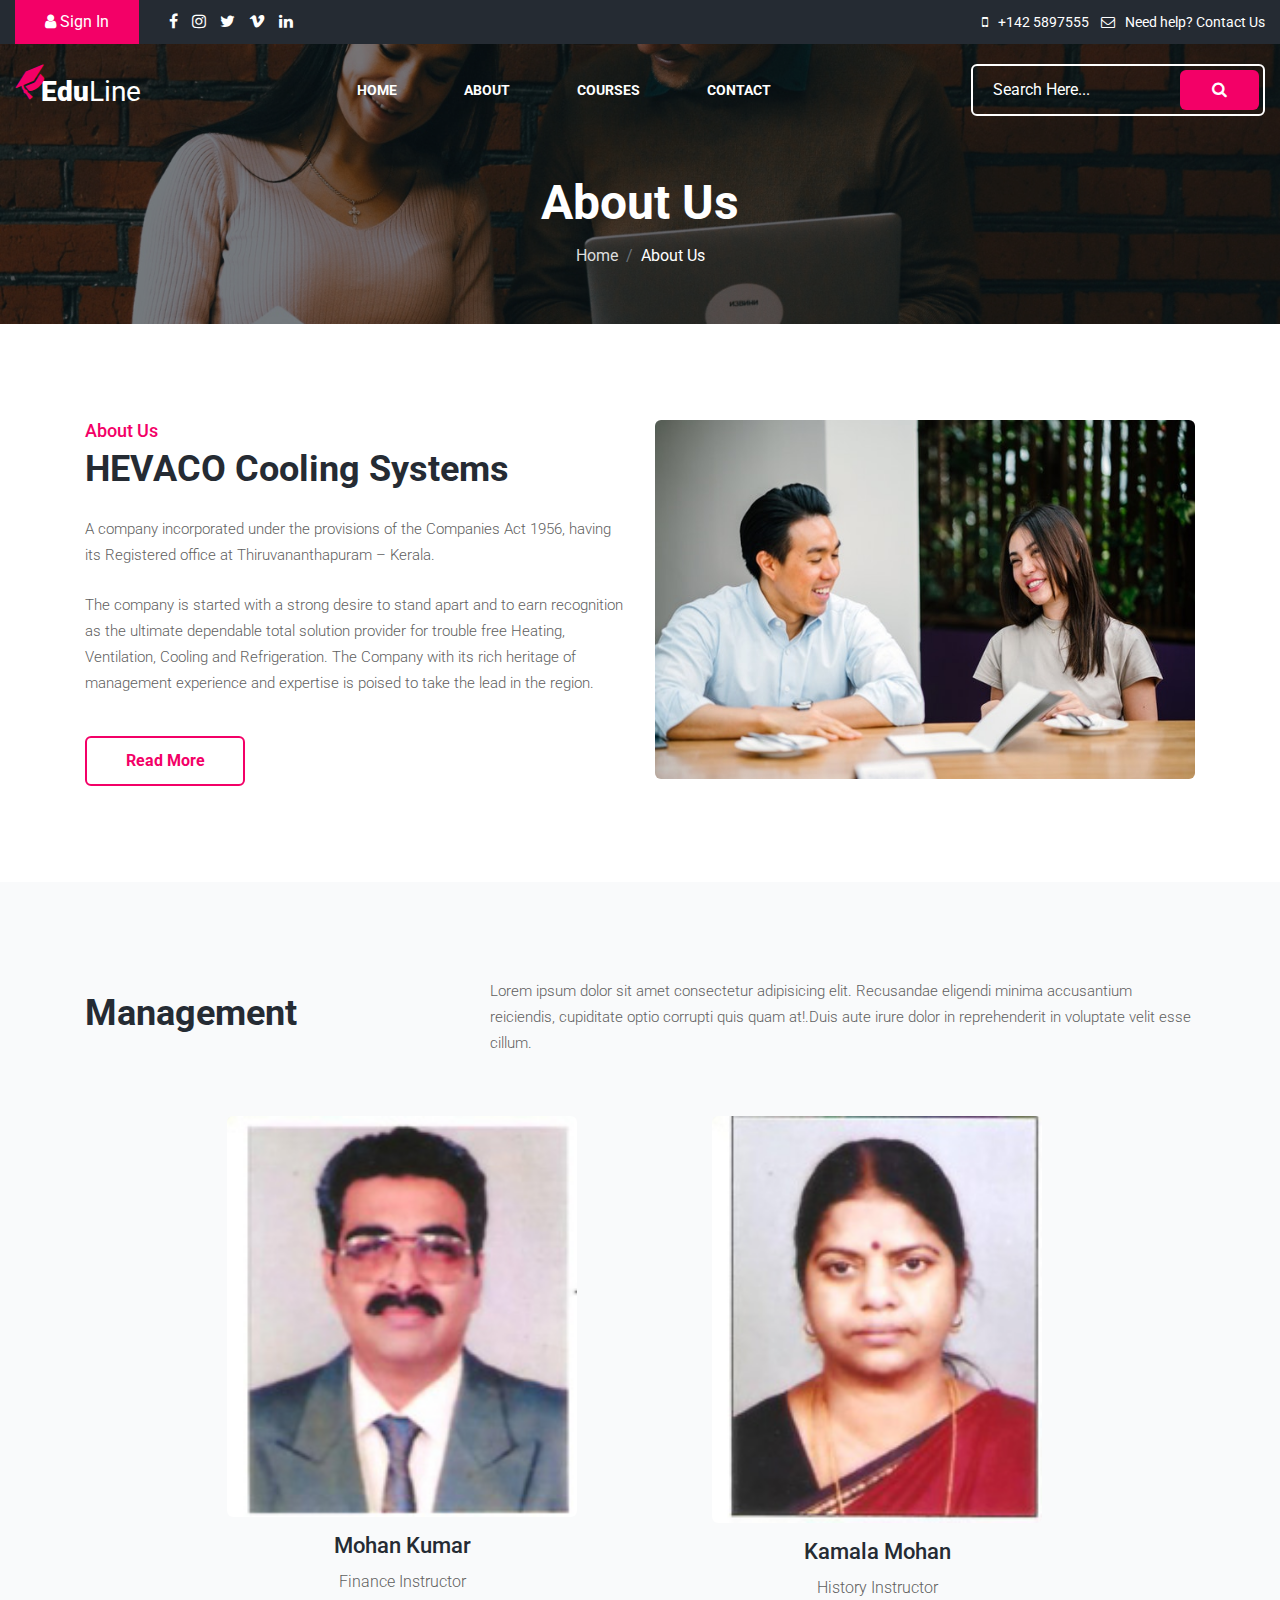
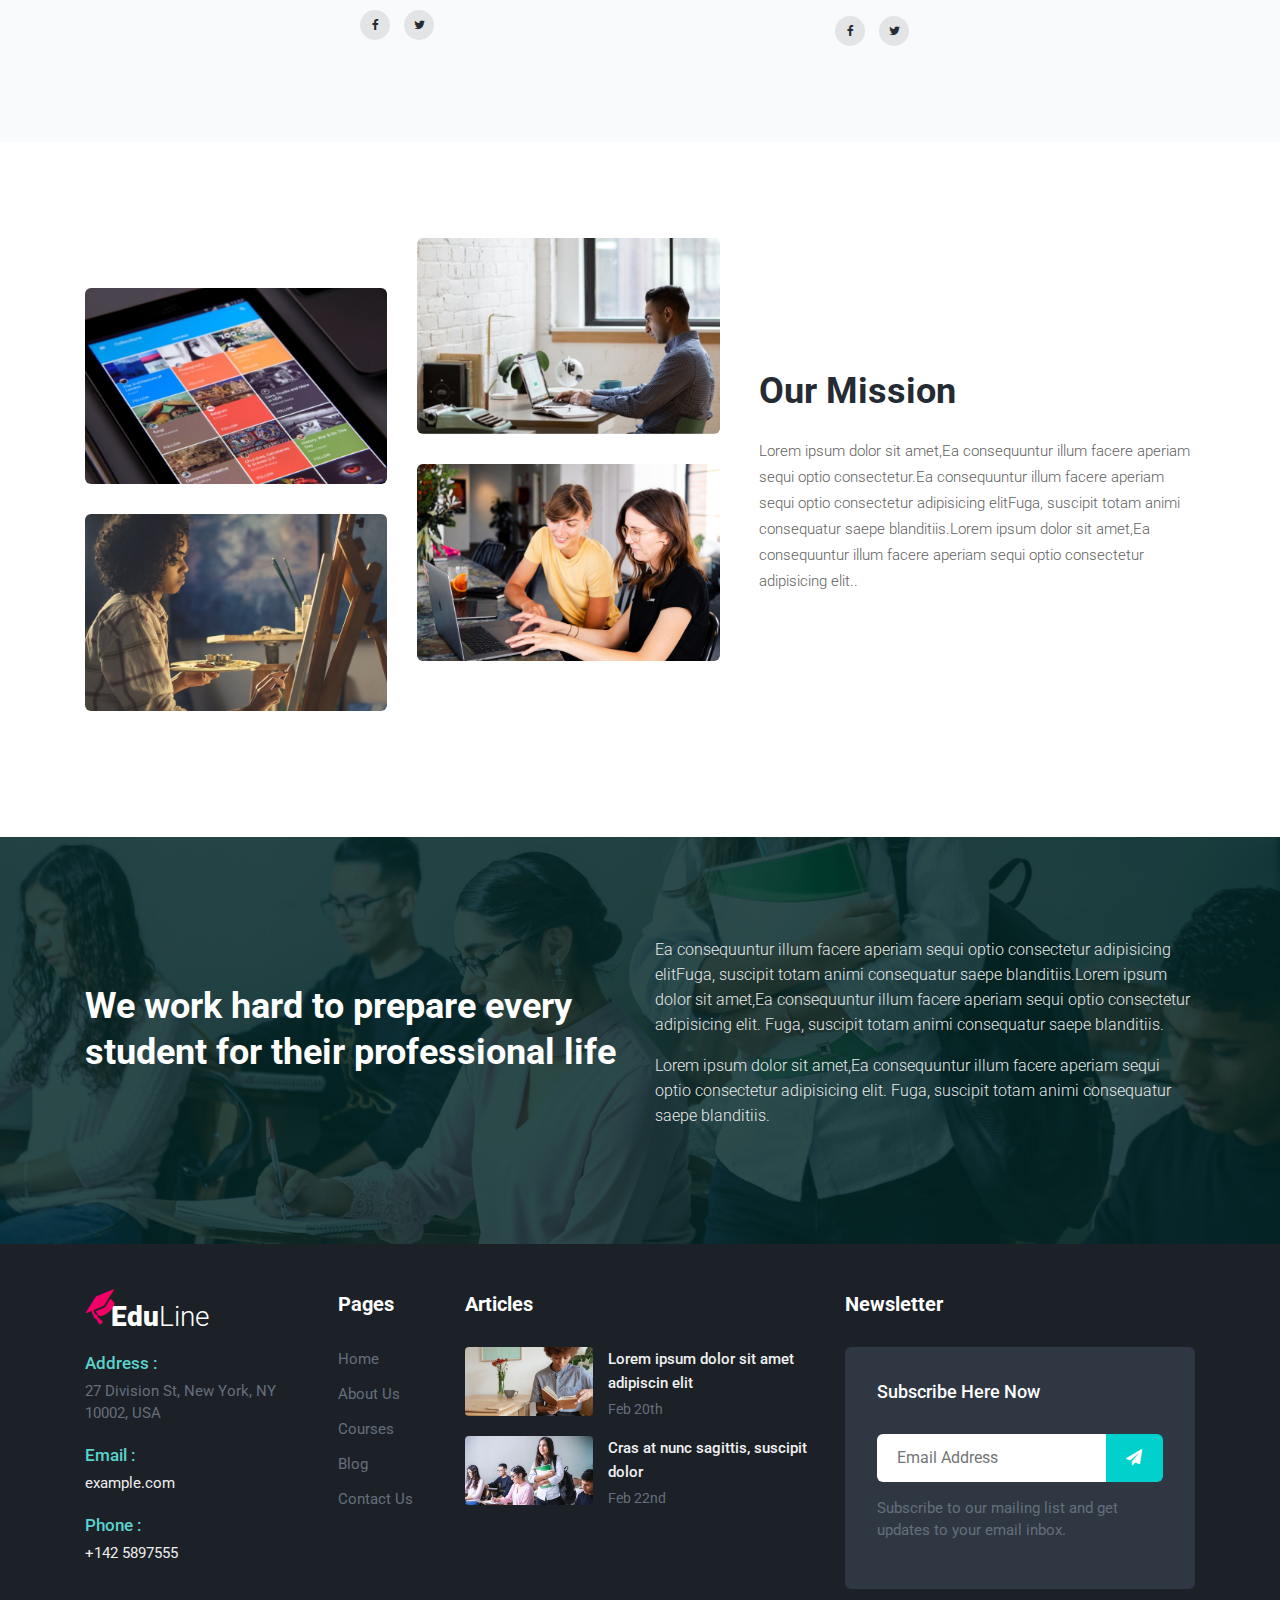
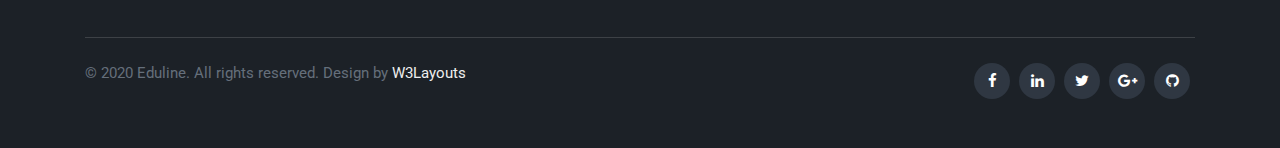
==== commit b13d0b5a: "page edits" ====
--- a/about.html
+++ b/about.html
@@ -128,11 +128,10 @@
 							<div class="col-lg-6 mb-lg-0 mb-5">
 								<h6>About Us</h6>
 								<h3 class="hny-title">
-									Improving Lives Through Learning
+									HEVACO Cooling Systems
 									</h3>
-								<p class="my-4">Excepteur sint occaecat non proident, sunt in culpa quis. Phasellus lacinia id erat eu ullamcorper. Nunc id ipsum fringilla,
-								gravida felis vitae. Phasellus lacinia id, sunt in culpa quis. Phasellus lacinia</p>
-								<p class="mb-4">Excepteur sint occaecat non proident, sunt in culpa quis. Phasellus lacinia id erat eu ullamcorper. Nunc id ipsum fringilla.</p>
+								<p class="my-4">A company incorporated under the provisions of the Companies Act 1956, having its Registered office at Thiruvananthapuram – Kerala.</p>
+								<p class="mb-4">The company is started with a strong desire to stand apart and to earn recognition as the ultimate dependable total solution provider for trouble free Heating, Ventilation, Cooling and Refrigeration. The Company with its rich heritage of management experience and expertise is poised to take the lead in the region.</p>
 								<div class="button-4-pink">
 									<div class="eff-4-pink"></div>
 									<a href="services.html"> Read More</a>
@@ -149,10 +148,74 @@
 	 </section>
    <!-- //content-6-section -->
 
-  
-<section class="w3l-specification-6">
+  <section class="w3l-team-main" style="background: #F9FAFB;">
+  	<div class="team py-5">
+  		<div class="container py-lg-5">
+  				<div class="row title-content">
+  						<div class="col-lg-4 title-left">
+  							<h3 class="hny-title">Management</h3>
+  						</div>
+  						<div class="col-lg-8 title-info">
+  							<p>Lorem ipsum dolor sit amet consectetur adipisicing elit. Recusandae eligendi minima
+  								accusantium
+  								reiciendis, cupiditate optio corrupti quis quam at!.Duis aute irure dolor in reprehenderit
+  								in voluptate velit esse cillum.</p>
+  						</div>
+  					</div>
+  				<div class="row team-row">
+  						<div class="col-md-1 team-wrap">
+  								
+  						</div>
+  						<!-- end team member -->
+  			
+  			
+  						<div class="col-md-5 team-wrap">
+  								<div class="team-info text-center">
+  										<div class="column position-relative">
+  											<a href="#url">
+  												<img src="assets/images/hevaco/management/mohankumar.jpg" alt="" class="img-fluid team-image" style="margin: 0 auto;    width: 350px;"/>
+  											</a>
+  										</div>
+  										<div class="column">
+  											<h3 class="name-pos"><a href="#url">Mohan Kumar</a></h3>
+  											<p>Finance Instructor</p>
+  											<div class="social">
+  												<a href="#facebook" class="facebook"><span class="fa fa-facebook" aria-hidden="true"></span></a>
+  												<a href="#twitter" class="twitter"><span class="fa fa-twitter" aria-hidden="true"></span></a>
+  											</div>
+  									</div>
+  								</div>
+  							
+  						</div>
+  						<!-- end team member -->
+  						<!-- end team member -->
+  			
+  						<div class="col-md-5 team-wrap">
+  		
+  								<div class="team-info text-center">
+  										<div class="column position-relative">
+  											<a href="#url">
+  												<img src="assets/images/hevaco/management/kamalamohan.jpg" alt="" class="img-fluid team-image" style="margin: 0 auto;    width: 330px;"	/>
+  											</a>
+  										</div>
+  										<div class="column">
+  											<h3 class="name-pos"><a href="#url">Kamala Mohan</a></h3>
+  											<p>History Instructor</p>
+  											<div class="social">
+  												<a href="#facebook" class="facebook"><span class="fa fa-facebook" aria-hidden="true"></span></a>
+  												<a href="#twitter" class="twitter"><span class="fa fa-twitter" aria-hidden="true"></span></a>
+  											</div>
+  									</div>
+  								</div>
+  						</div>
+  						<!-- end team member -->
+  			</div>
+  		</div>
+  </section>
+
+<section class="w3l-specification-6" style="background: #fff;">
 	<!-- /specification-6-->
-	<div class="specification-content py-5">
+	<div class="specification-content py-5" style="background: #fff;">
 		<div class="container py-lg-5">
 			<div class="mission-grids-info row">
 				<div class="mission-gd-left col-lg-7">
@@ -212,166 +275,7 @@
 
   
 	<!--/team-sec-->
-	<section class="w3l-team-main">
-		<div class="team py-5">
-			<div class="container py-lg-5">
-					<div class="row title-content">
-							<div class="col-lg-4 title-left">
-								<h3 class="hny-title">Expert Instructors</h3>
-							</div>
-							<div class="col-lg-8 title-info">
-								<p>Lorem ipsum dolor sit amet consectetur adipisicing elit. Recusandae eligendi minima
-									accusantium
-									reiciendis, cupiditate optio corrupti quis quam at!.Duis aute irure dolor in reprehenderit
-									in voluptate velit esse cillum.</p>
-							</div>
-						</div>
-					<div class="row team-row">
-							<div class="col-lg-3 col-md-6 team-wrap">
-									<div class="team-info text-center">
-										<div class="column position-relative">
-											<a href="#url"><img src="assets/images/team1.jpg" alt="" class="img-fluid team-image" /></a>
-										</div>
-										<div class="column">
-											<h3 class="name-pos"><a href="#url">Mickel Zaman</a></h3>
-											<p>Law Instructor</p>
-											<div class="social">
-												<a href="#facebook" class="facebook"><span class="fa fa-facebook" aria-hidden="true"></span></a>
-												<a href="#twitter" class="twitter"><span class="fa fa-twitter" aria-hidden="true"></span></a>
-											</div>
-									</div>
-								</div>
-							</div>
-							<!-- end team member -->
-				
-							<div class="col-lg-3 col-md-6 team-wrap">
-			
-									<div class="team-info text-center">
-											<div class="column position-relative">
-												<a href="#url"><img src="assets/images/team2.jpg" alt="" class="img-fluid team-image" /></a>
-											</div>
-											<div class="column">
-												<h3 class="name-pos"><a href="#url">Paul Croves</a></h3>
-												<p>English Instructor</p>
-												<div class="social">
-													<a href="#facebook" class="facebook"><span class="fa fa-facebook" aria-hidden="true"></span></a>
-													<a href="#twitter" class="twitter"><span class="fa fa-twitter" aria-hidden="true"></span></a>
-												</div>
-										</div>
-									</div>
-							</div>
-							<!-- end team member -->
-				
-							<div class="col-lg-3 col-md-6 team-wrap">
-									<div class="team-info text-center">
-											<div class="column position-relative">
-												<a href="#url"><img src="assets/images/team3.jpg" alt="" class="img-fluid team-image" /></a>
-											</div>
-											<div class="column">
-												<h3 class="name-pos"><a href="#url">Ricardo Spencer</a></h3>
-												<p>Gym Instructor</p>
-												<div class="social">
-													<a href="#facebook" class="facebook"><span class="fa fa-facebook" aria-hidden="true"></span></a>
-													<a href="#twitter" class="twitter"><span class="fa fa-twitter" aria-hidden="true"></span></a>
-												</div>
-										</div>
-									</div>
-								
-							</div>
-							<!-- end team member -->
-							<!-- end team member -->
-				
-							<div class="col-lg-3 col-md-6 team-wrap">
-			
-									<div class="team-info text-center">
-											<div class="column position-relative">
-												<a href="#url"><img src="assets/images/team4.jpg" alt="" class="img-fluid team-image" /></a>
-											</div>
-											<div class="column">
-												<h3 class="name-pos"><a href="#url">Marko Dugonji</a></h3>
-												<p>Law Instructor</p>
-												<div class="social">
-													<a href="#facebook" class="facebook"><span class="fa fa-facebook" aria-hidden="true"></span></a>
-													<a href="#twitter" class="twitter"><span class="fa fa-twitter" aria-hidden="true"></span></a>
-												</div>
-										</div>
-									</div>
-							</div>
-							<!-- end team member -->
-							<div class="col-lg-3 col-md-6 team-wrap">
-									<div class="team-info text-center">
-										<div class="column position-relative">
-											<a href="#url"><img src="assets/images/team5.jpg" alt="" class="img-fluid team-image" /></a>
-										</div>
-										<div class="column">
-											<h3 class="name-pos"><a href="#url">Anthony</a></h3>
-											<p>Physics Instructor</p>
-											<div class="social">
-												<a href="#facebook" class="facebook"><span class="fa fa-facebook" aria-hidden="true"></span></a>
-												<a href="#twitter" class="twitter"><span class="fa fa-twitter" aria-hidden="true"></span></a>
-											</div>
-									</div>
-								</div>
-							</div>
-							<!-- end team member -->
-				
-							<div class="col-lg-3 col-md-6 team-wrap">
-			
-									<div class="team-info text-center">
-											<div class="column position-relative">
-												<a href="#url"><img src="assets/images/team6.jpg" alt="" class="img-fluid team-image" /></a>
-											</div>
-											<div class="column">
-												<h3 class="name-pos"><a href="#url">Emma Stone</a></h3>
-												<p>Maths Instructor</p>
-												<div class="social">
-													<a href="#facebook" class="facebook"><span class="fa fa-facebook" aria-hidden="true"></span></a>
-													<a href="#twitter" class="twitter"><span class="fa fa-twitter" aria-hidden="true"></span></a>
-												</div>
-										</div>
-									</div>
-							</div>
-							<!-- end team member -->
-				
-							<div class="col-lg-3 col-md-6 team-wrap">
-									<div class="team-info text-center">
-											<div class="column position-relative">
-												<a href="#url"><img src="assets/images/team7.jpg" alt="" class="img-fluid team-image" /></a>
-											</div>
-											<div class="column">
-												<h3 class="name-pos"><a href="#url">Rhoda Byrd</a></h3>
-												<p>Finance Instructor</p>
-												<div class="social">
-													<a href="#facebook" class="facebook"><span class="fa fa-facebook" aria-hidden="true"></span></a>
-													<a href="#twitter" class="twitter"><span class="fa fa-twitter" aria-hidden="true"></span></a>
-												</div>
-										</div>
-									</div>
-								
-							</div>
-							<!-- end team member -->
-							<!-- end team member -->
-				
-							<div class="col-lg-3 col-md-6 team-wrap">
-			
-									<div class="team-info text-center">
-											<div class="column position-relative">
-												<a href="#url"><img src="assets/images/team8.jpg" alt="" class="img-fluid team-image" /></a>
-											</div>
-											<div class="column">
-												<h3 class="name-pos"><a href="#url">Max Stoiber</a></h3>
-												<p>History Instructor</p>
-												<div class="social">
-													<a href="#facebook" class="facebook"><span class="fa fa-facebook" aria-hidden="true"></span></a>
-													<a href="#twitter" class="twitter"><span class="fa fa-twitter" aria-hidden="true"></span></a>
-												</div>
-										</div>
-									</div>
-							</div>
-							<!-- end team member -->
-				</div>
-			</div>
-	</section>
+	
 	<!--//team-sec-->
 <!-- footer -->
 <section class="w3l-footer-16">
--- a/assets/css/style-starter.css
+++ b/assets/css/style-starter.css
@@ -2777,7 +2777,7 @@
     position: relative;
     z-index: 1; }
   .w3l-banner-slider-main .carousel-item {
-    background: url(../images/bg1.jpg) no-repeat;
+    background: url(../images/hevaco/slider_1.jpg) no-repeat;
     background-size: cover;
     -webkit-background-size: cover;
     -o-background-size: cover;
@@ -2791,7 +2791,7 @@
     -ms-background-size: cover;
     -moz-background-size: cover; }
   .w3l-banner-slider-main .carousel-item.item3 {
-    background: url(../images/bg3.jpg) no-repeat;
+    background: url(../images/hevaco/slider_2.jpg) no-repeat;
     background-size: cover;
     -webkit-background-size: cover;
     -o-background-size: cover;
